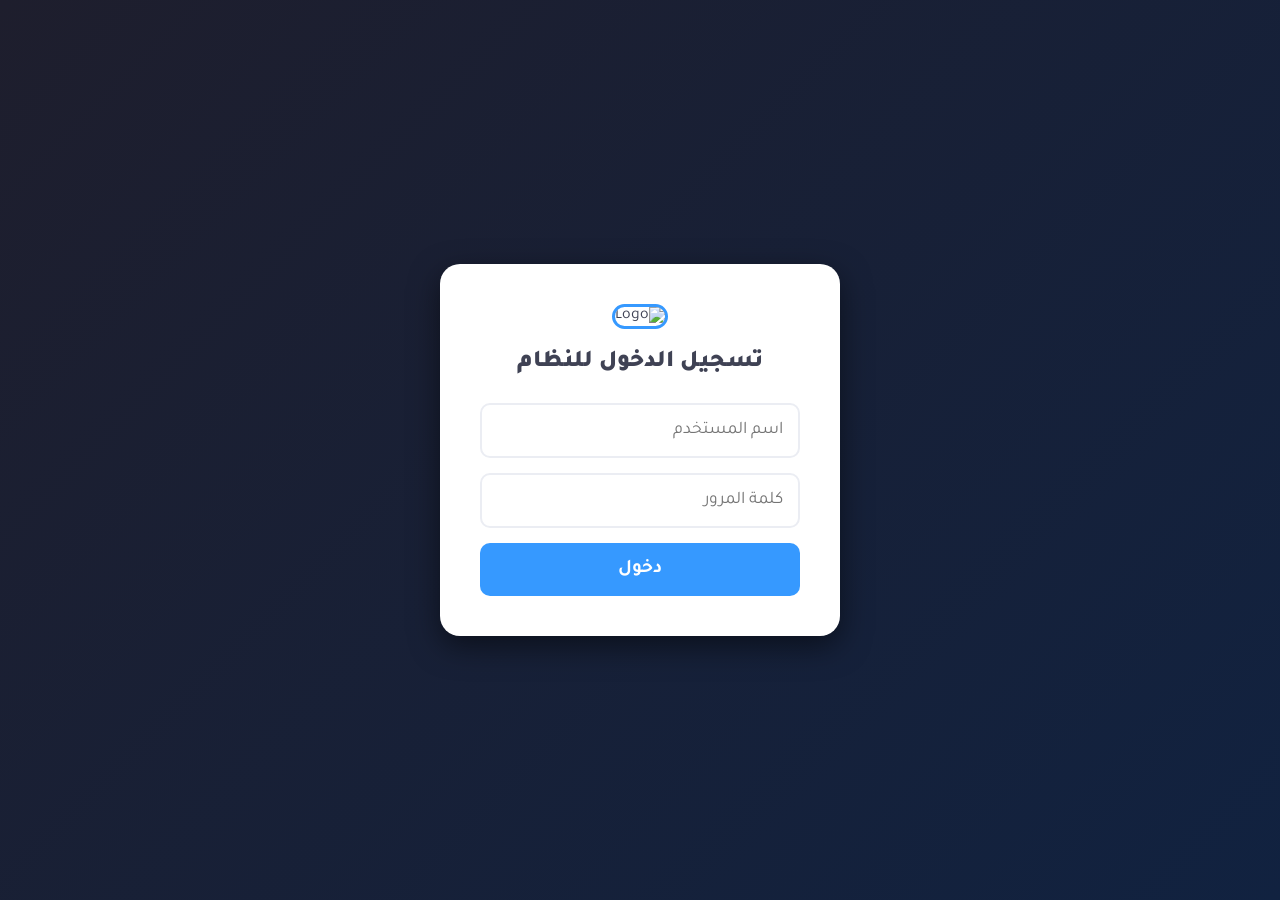
==== dashboard.html @ 5e88b38a "Update page title in dashboard.html" ====
<!DOCTYPE html>
<html lang="ar" dir="rtl">
<head>
    <meta charset="UTF-8">
    <meta name="viewport" content="width=device-width, initial-scale=1.0">
    <title>OSSMAN MARKET1 - لوحة النظام </title>
    <link href="https://fonts.googleapis.com/css2?family=Tajawal:wght@400;500;700;800;900&display=swap" rel="stylesheet">
    <link rel="stylesheet" href="https://cdnjs.cloudflare.com/ajax/libs/font-awesome/6.4.0/css/all.min.css">
    <script src="https://cdnjs.cloudflare.com/ajax/libs/xlsx/0.18.5/xlsx.full.min.js"></script>
    <style>
        :root {
            --bg-dark: #1E1E2D; --bg-light: #F3F6F9; --card-bg: #FFFFFF;
            --primary: #3699FF; --success: #1BC5BD; --danger: #F64E60; --warning: #FFA800;
            --text-main: #3F4254; --text-muted: #B5B5C3; --border: #EBEDF3;
        }
        * { margin: 0; padding: 0; box-sizing: border-box; font-family: 'Tajawal', sans-serif; }
        body { background-color: var(--bg-light); color: var(--text-main); display: flex; height: 100vh; overflow: hidden; position: relative; }

        #login-overlay { position: fixed; inset: 0; background: linear-gradient(135deg, var(--bg-dark), #112240); z-index: 9999; display: flex; justify-content: center; align-items: center; }
        .login-box { background: var(--card-bg); padding: 40px; border-radius: 20px; width: 400px; text-align: center; box-shadow: 0 10px 30px rgba(0,0,0,0.5); }
        .login-box img { width: 100px; height: 100px; border-radius: 20px; border: 3px solid var(--primary); margin-bottom: 20px; }
        .login-box h2 { margin-bottom: 25px; color: var(--text-main); font-weight: 900; }
        .login-input { width: 100%; padding: 15px; margin-bottom: 15px; border: 2px solid var(--border); border-radius: 10px; font-size: 1.1rem; outline: none; transition: 0.3s; }
        .login-input:focus { border-color: var(--primary); }
        .btn-login { width: 100%; padding: 15px; background: var(--primary); color: white; border: none; border-radius: 10px; font-size: 1.2rem; font-weight: bold; cursor: pointer; transition: 0.3s; }
        .btn-login:hover { background: #1B84FF; }

        .sidebar { width: 260px; background-color: var(--bg-dark); display: flex; flex-direction: column; color: white; z-index: 10; overflow-y: auto;}
        .brand { padding: 25px 20px; text-align: center; border-bottom: 1px solid rgba(255,255,255,0.05); }
        .brand img { width: 70px; height: 70px; border-radius: 15px; border: 2px solid var(--primary); margin-bottom: 10px; }
        .brand-name { font-size: 1.3rem; font-weight: 900; }
        
        .nav-menu { list-style: none; padding: 20px 0; flex: 1; }
        .nav-menu li { display: none; }
        .nav-menu li a { display: flex; align-items: center; justify-content: space-between; padding: 15px 25px; color: var(--text-muted); text-decoration: none; font-weight: 600; gap: 15px; cursor: pointer; transition: 0.3s; }
        .nav-menu li.active a, .nav-menu li a:hover { background-color: rgba(54,153,255,0.1); color: var(--primary); border-right: 4px solid var(--primary); }

        .workspace { flex: 1; display: flex; flex-direction: column; overflow: hidden; }
        .top-header { background: var(--card-bg); padding: 15px 30px; display: flex; justify-content: space-between; align-items: center; border-bottom: 1px solid var(--border); z-index: 5; }
        .status-badge { padding: 6px 15px; border-radius: 20px; font-weight: 700; font-size: 0.9rem; }
        .status-online { background-color: #D1F3E0; color: #0A7C43; }
        .btn-logout { background: none; border: none; color: var(--danger); font-weight: bold; cursor: pointer; display: flex; gap: 5px; align-items: center; font-size: 1rem; }

        .page-view { display: none; height: calc(100vh - 70px); overflow-y: auto; padding: 20px; }
        .page-view.active { display: block; animation: fadeIn 0.3s ease; }
        @keyframes fadeIn { from { opacity: 0; transform: translateY(10px); } to { opacity: 1; transform: translateY(0); } }

        .pos-container { display: grid; grid-template-columns: 2fr 1fr; gap: 20px; height: 100%; }
        .pos-left { display: flex; flex-direction: column; gap: 20px; height: 100%; }
        .barcode-section, .cart-section, .pos-right { background: var(--card-bg); border-radius: 16px; box-shadow: 0 5px 15px rgba(0,0,0,0.03); padding: 20px; }
        .barcode-input { flex: 1; padding: 15px 20px; font-size: 1.2rem; border: 2px solid var(--border); border-radius: 10px; outline: none; font-weight: 600; width: 100%; }
        .barcode-input:focus { border-color: var(--primary); }
        .cart-table { width: 100%; border-collapse: collapse; }
        .cart-table th { background: var(--bg-light); padding: 15px; text-align: right; color: var(--text-muted); }
        .cart-table td { padding: 15px; border-bottom: 1px solid var(--border); font-weight: 600; }
        .qty-btn { width: 32px; height: 32px; border-radius: 8px; border: none; cursor: pointer; font-weight: bold; background: var(--bg-light); }
        
        .pos-right { display: flex; flex-direction: column; }
        .btn-pay { width: 100%; padding: 20px; background: var(--success); color: white; border: none; border-radius: 12px; font-size: 1.5rem; font-weight: 900; cursor: pointer; margin-top: auto; }
        .btn-pay:disabled { background: #B5B5C3; }
        .input-group input { width: 100%; padding: 15px; font-size: 1.8rem; border: 2px solid var(--border); border-radius: 10px; margin-top: 8px; font-weight: bold; }

        #return-view .barcode-input:focus { border-color: var(--warning); }
        #return-view .btn-pay { background: var(--warning); }
        #return-view .btn-pay:hover { background: #E59600; }

        .inventory-card { background: var(--card-bg); border-radius: 16px; padding: 35px; box-shadow: 0 5px 15px rgba(0,0,0,0.03); max-width: 1000px; margin: 0 auto; margin-bottom: 20px; }
        .form-grid { display: grid; grid-template-columns: 1fr 1fr; gap: 20px; margin-bottom: 25px; }
        .form-group label { display: block; font-weight: 700; margin-bottom: 8px; }
        .form-group input, .form-group textarea, .form-group select { width: 100%; padding: 14px; border: 2px solid var(--border); border-radius: 10px; outline: none; font-size: 1rem; font-family: 'Tajawal';}
        .btn-submit { background: var(--primary); color: white; border: none; padding: 16px; border-radius: 10px; font-size: 1.2rem; font-weight: bold; width: 100%; cursor: pointer; }

        .report-grid { display: grid; grid-template-columns: repeat(4, 1fr); gap: 15px; margin-bottom: 20px; }
        .report-box { background: var(--card-bg); padding: 20px; border-radius: 12px; box-shadow: 0 2px 10px rgba(0,0,0,0.05); text-align: center; border-bottom: 4px solid var(--primary); }
        .report-box h4 { color: var(--text-muted); margin-bottom: 10px; font-size: 1.1rem; }
        .report-box h2 { color: var(--text-main); font-size: 2rem; font-weight: 900; }
        .table-responsive { overflow-x: auto; background: var(--card-bg); border-radius: 16px; padding: 20px; box-shadow: 0 5px 15px rgba(0,0,0,0.03); }
        .edit-input { padding: 8px; width: 90px; border: 1px solid var(--border); border-radius: 5px; font-weight: bold; text-align: center; }
        .btn-small { background: var(--primary); color: white; border: none; padding: 8px 15px; border-radius: 5px; cursor: pointer; font-weight: bold; }
        
        .supplier-item-row { display: flex; gap: 15px; background: var(--bg-light); padding: 15px; border-radius: 10px; margin-bottom: 10px; align-items: flex-end; }
        .search-container { display: flex; gap: 15px; margin-bottom: 20px; width: 100%; }

        /* ستايلات تنبيه الدليفري */
        .alert-bg { background-color: rgba(246, 78, 96, 0.2) !important; border-right: 4px solid var(--danger) !important; animation: blinker 1.5s linear infinite;}
        .alert-bg div, .alert-bg i { color: var(--danger) !important; font-weight: 900 !important; }
        .notification-bell { animation: ring 1s infinite; color: var(--danger); font-size: 1.2rem; }
        @keyframes blinker { 50% { background-color: rgba(246, 78, 96, 0.4) !important; } }
        @keyframes ring { 0% { transform: rotate(0); } 10% { transform: rotate(15deg); } 20% { transform: rotate(-15deg); } 30% { transform: rotate(10deg); } 40% { transform: rotate(-10deg); } 50% { transform: rotate(0); } 100% { transform: rotate(0); } }
    </style>
</head>
<body>

    <audio id="alertSound" src="https://actions.google.com/sounds/v1/communications/chime_1.ogg" loop></audio>

    <div id="login-overlay">
        <div class="login-box">
            <img src="https://adelabdulrahman026-byte.github.io/dashboard/Gemini_Generated_Image_2whe032whe032whe.png" alt="Logo">
            <h2>تسجيل الدخول للنظام</h2>
            <form id="loginForm" onsubmit="handleLogin(event)">
                <input type="text" id="login-username" class="login-input" placeholder="اسم المستخدم" required>
                <input type="password" id="login-password" class="login-input" placeholder="كلمة المرور" required>
                <button type="submit" class="btn-login" id="btn-login-submit">دخول</button>
            </form>
        </div>
    </div>

    <aside class="sidebar">
        <div class="brand">
            <img src="https://adelabdulrahman026-byte.github.io/dashboard/Gemini_Generated_Image_2whe032whe032whe.png" alt="Logo">
            <div class="brand-name">OSSMAN MARKET</div>
        </div>
        <ul class="nav-menu" id="main-menu">
            <li class="nav-pos" onclick="switchTab('pos-view', this)"><a href="#"><div><i class="fas fa-desktop"></i> شاشة المبيعات</div></a></li>
            <li class="nav-return" onclick="switchTab('return-view', this)"><a href="#"><div><i class="fas fa-undo"></i> شاشة المرتجعات</div></a></li>
            <li class="nav-inv" onclick="switchTab('inventory-view', this)"><a href="#"><div><i class="fas fa-box-open"></i> إدارة المخزن</div></a></li>
            <li class="nav-sup" onclick="switchTab('suppliers-view', this)"><a href="#"><div><i class="fas fa-truck-loading"></i> الموردين والمشتريات</div></a></li>
            <li class="nav-invc" onclick="switchTab('invoices-view', this)"><a href="#"><div><i class="fas fa-file-invoice"></i> الفواتير اليدوية</div></a></li>
            <li class="nav-delivery" id="nav-delivery-item" onclick="switchTab('delivery-view', this)">
                <a href="#">
                    <div><i class="fas fa-motorcycle"></i> شاشة الدليفري</div>
                    <i class="fas fa-bell notification-bell" id="delivery-bell" style="display:none;"></i>
                </a>
            </li>
            <li class="nav-admin" onclick="switchTab('reports-view', this)"><a href="#"><div><i class="fas fa-chart-pie"></i> تقارير المدير</div></a></li>
        </ul>
    </aside>

    <main class="workspace">
        <header class="top-header">
            <h2 id="page-title" style="font-size: 1.4rem;">النظام</h2>
            <div style="display: flex; align-items: center; gap: 20px;">
                <div class="status-badge status-online" id="connection-status"><i class="fas fa-wifi"></i> متصل</div>
                <div style="text-align: left; line-height: 1.2;">
                    <strong style="display: block; color: var(--primary);" id="current-user-name">--</strong>
                    <span style="font-size: 0.85rem; color: var(--text-muted);" id="current-user-role">--</span>
                </div>
                <button class="btn-logout" onclick="logout()"><i class="fas fa-sign-out-alt"></i> خروج</button>
            </div>
        </header>

        <div id="pos-view" class="page-view active">
            <div class="pos-container">
                <div class="pos-left">
                    <div class="barcode-section">
                        <input type="text" class="barcode-input" id="barcode-scanner" placeholder="اضرب الباركود للبيع...">
                        <button class="btn-pay" style="width: auto; padding: 0 30px; border-radius: 10px;" onclick="scanBarcode('sale')">إضافة</button>
                    </div>
                    <div class="cart-section">
                        <table class="cart-table">
                            <thead><tr><th>المنتج</th><th>السعر</th><th>الكمية</th><th>الإجمالي</th><th></th></tr></thead>
                            <tbody id="cart-items"></tbody>
                        </table>
                    </div>
                </div>
                <div class="pos-right">
                    <div style="font-size: 1.8rem; font-weight: 800; color: var(--primary); margin-bottom: 20px;">الإجمالي: <span id="grand-total">0.00</span></div>
                    <div class="input-group"><label>المدفوع:</label><input type="number" id="amount-paid" oninput="calcChange()"></div>
                    <div style="margin-top: 15px; text-align: center; background: var(--bg-light); padding: 15px; border-radius: 10px;">
                        <span>الباقي</span><h3 id="amount-change" style="color: var(--danger); font-size: 2rem;">0.00</h3>
                    </div>
                    <button class="btn-pay" id="btn-process-sale" onclick="processPayment('sale')"><i class="fas fa-print"></i> إصدار فاتورة</button>
                </div>
            </div>
        </div>

        <div id="return-view" class="page-view">
            <div class="pos-container">
                <div class="pos-left">
                    <div class="barcode-section" style="border-left: 5px solid var(--warning);">
                        <input type="text" class="barcode-input" id="return-barcode-scanner" placeholder="اضرب باركود المنتج المرتجع...">
                        <button class="btn-pay" style="width: auto; padding: 0 30px; border-radius: 10px;" onclick="scanBarcode('return')">إرجاع</button>
                    </div>
                    <div class="cart-section">
                        <table class="cart-table">
                            <thead><tr><th>المنتج المرتجع</th><th>السعر</th><th>الكمية المستردة</th><th>إجمالي الخصم</th><th></th></tr></thead>
                            <tbody id="return-items"></tbody>
                        </table>
                    </div>
                </div>
                <div class="pos-right">
                    <div style="font-size: 1.8rem; font-weight: 800; color: var(--danger); margin-bottom: 20px;">إجمالي المرتجع: <span id="return-grand-total">0.00</span></div>
                    <div style="margin-top: auto; text-align: center; background: #FFF4F4; padding: 15px; border-radius: 10px; border: 1px dashed var(--danger); margin-bottom: 20px;">
                        <p style="color: var(--danger); font-weight: bold;"><i class="fas fa-info-circle"></i> هذا المبلغ سيتم رده للعميل وخصمه من درج الكاشير.</p>
                    </div>
                    <button class="btn-pay" id="btn-process-return" onclick="processPayment('return')"><i class="fas fa-undo"></i> تأكيد المرتجع</button>
                </div>
            </div>
        </div>

        <div id="inventory-view" class="page-view">
            <div class="inventory-card">
                <h3 style="margin-bottom: 20px; border-bottom: 2px solid var(--border); padding-bottom: 10px;">إضافة منتج جديد للمخزن</h3>
                <form id="addProductForm" onsubmit="submitProduct(event)">
                    <div class="form-grid">
                        <div class="form-group"><label>الباركود</label><input type="text" id="inv-barcode" required></div>
                        <div class="form-group"><label>الاسم</label><input type="text" id="inv-name" required></div>
                        <div class="form-group"><label>القسم</label><input type="text" id="inv-category" required></div>
                        <div class="form-group"><label>الكمية الأوليّة</label><input type="number" id="inv-stock" required></div>
                        <div class="form-group"><label>سعر التكلفة</label><input type="number" id="inv-cost" required></div>
                        <div class="form-group"><label>سعر البيع</label><input type="number" id="inv-price" required></div>
                        <div class="form-group"><label>رابط الصورة</label><input type="text" id="inv-image"></div>
                    </div>
                    <button type="submit" class="btn-submit" id="btn-add-product"><i class="fas fa-save"></i> حفظ في المخزن</button>
                </form>
            </div>

            <div class="table-responsive" style="max-width: 1000px; margin: 0 auto;">
                <div style="display: flex; justify-content: space-between; align-items: center; margin-bottom: 15px; gap: 15px;">
                    <input type="text" id="search-inventory-input" class="barcode-input" placeholder="🔍 ابحث هنا باسم المنتج أو الباركود لتعديله..." oninput="filterInventoryTable()">
                    <button class="btn-submit" style="width: auto; padding: 12px 25px; background-color: var(--success);" onclick="exportToExcel()"><i class="fas fa-file-excel"></i> تنزيل المخزن إكسيل</button>
                </div>
                <table class="cart-table" id="inventory-report-table">
                    <thead>
                        <tr>
                            <th>المنتج / الباركود</th>
                            <th style="color:var(--success);">إجمالي المبيعات</th>
                            <th style="color:var(--danger);">إجمالي المرتجعات</th>
                            <th>سعر البيع (ج.م)</th>
                            <th>الكمية المتاحة</th>
                            <th>إجراء التحديث</th>
                        </tr>
                    </thead>
                    <tbody id="rep-inventory">
                        <tr><td colspan="6" style="text-align:center;"><i class="fas fa-spinner fa-spin"></i> جاري جلب المخزن...</td></tr>
                    </tbody>
                </table>
            </div>
        </div>

        <div id="suppliers-view" class="page-view">
            <div class="inventory-card">
                <h3 style="margin-bottom: 20px; border-bottom: 2px solid var(--border); padding-bottom: 10px; color: var(--primary);"><i class="fas fa-file-invoice"></i> تسجيل فاتورة مشتريات من مورد</h3>
                <form id="supplierForm" onsubmit="saveSupplierInvoice(event)">
                    <div class="form-grid">
                        <div class="form-group"><label>اسم الشركة / المورد</label><input type="text" id="sup-name" required placeholder="مثال: شركة جهينة..."></div>
                        <div class="form-group"><label>رقم فاتورة المشتريات</label><input type="text" id="sup-inv-id" required placeholder="رقم الفاتورة المسجل على الورق..."></div>
                    </div>
                    
                    <h4 style="margin-bottom: 10px;">بضائع الفاتورة الواردة:</h4>
                    <div id="supplier-items-container">
                        <div class="supplier-item-row">
                            <div class="form-group" style="flex:2;"><label>اسم المنتج / الباركود</label><input type="text" class="sup-item-name" required></div>
                            <div class="form-group" style="flex:1;"><label>الكمية المستلمة</label><input type="number" class="sup-item-qty" required oninput="calculateSupplierTotal()"></div>
                            <div class="form-group" style="flex:1;"><label>سعر الشراء (التكلفة)</label><input type="number" class="sup-item-cost" required oninput="calculateSupplierTotal()"></div>
                        </div>
                    </div>
                    <button type="button" class="btn-small" style="background: var(--primary); margin-bottom: 20px;" onclick="addSupplierItemField()"><i class="fas fa-plus"></i> إضافة منتج آخر للفاتورة</button>
                    
                    <div style="font-size: 1.3rem; font-weight: 800; margin-bottom: 20px; color: var(--success);">إجمالي حساب الفاتورة للمورد: <span id="sup-invoice-total">0.00</span> ج.م</div>
                    <button type="submit" class="btn-submit" id="btn-save-supplier" style="background: var(--success);"><i class="fas fa-print"></i> حفظ وطباعة إيصال التوريد</button>
                </form>
            </div>

            <div class="table-responsive" style="max-width: 1000px; margin: 0 auto;">
                <div class="search-container">
                    <input type="text" id="search-supplier-input" class="barcode-input" placeholder="🔍 ابحث عن فواتير مورد باسم الشركة أو رقم الفاتورة..." oninput="filterSupplierTable()">
                </div>
                <table class="cart-table" id="supplier-invoices-table">
                    <thead>
                        <tr>
                            <th>رقم الفاتورة</th>
                            <th>اسم المورد</th>
                            <th>عدد البضائع</th>
                            <th>الإجمالي المستحق</th>
                            <th>التاريخ والوقت</th>
                            <th>الخيارات</th>
                        </tr>
                    </thead>
                    <tbody id="supplier-logs-body">
                        <tr><td colspan="6" style="text-align:center; color: var(--text-muted);">لا توجد فواتير مشتريات مسجلة حالياً.</td></tr>
                    </tbody>
                </table>
            </div>
        </div>

        <div id="invoices-view" class="page-view">
            <div class="inventory-card">
                <h3 style="margin-bottom: 20px; border-bottom: 2px solid var(--border); padding-bottom: 10px; color: var(--primary);"><i class="fas fa-file-invoice"></i> إصدار فاتورة حرة (يدوية)</h3>
                <form onsubmit="printManualInvoice(event)">
                    <div class="form-grid">
                        <div class="form-group"><label>اسم العميل / الجهة</label><input type="text" id="man-client" required></div>
                        <div class="form-group"><label>التاريخ</label><input type="date" id="man-date" required></div>
                    </div>
                    <div class="form-group"><label>تفاصيل الفاتورة (البيان)</label><textarea id="man-details" rows="4" placeholder="اكتب الأصناف والتفاصيل هنا..."></textarea></div>
                    <div class="form-group" style="width:50%;"><label>الإجمالي (ج.م)</label><input type="number" id="man-total" required></div>
                    <button type="submit" class="btn-submit" style="margin-top:10px;"><i class="fas fa-print"></i> طباعة الفاتورة باللوجو</button>
                </form>
            </div>
        </div>

        <div id="delivery-view" class="page-view">
            <div class="inventory-card" id="delivery-alert-box" style="text-align:center; padding:40px; background:var(--bg-light);">
                <i class="fas fa-motorcycle" style="font-size:4rem; color:var(--text-muted); margin-bottom:15px;"></i>
                <h2>شاشة انتظار الأوردرات</h2>
                <p style="color:var(--text-muted);">السيستم بيفحص الشيت تلقائياً كل 10 ثواني، الأوردر الأونلاين هيرن هنا أوتوماتيك ويظهر إشعار أحمر.</p>
            </div>
            
            <div class="inventory-card" id="delivery-action-box" style="display:none; border:3px solid var(--danger);">
                <h2 style="color:var(--danger); margin-bottom:15px;"><i class="fas fa-exclamation-circle"></i> يوجد أوردر أونلاين جديد جاهز للتوصيل!</h2>
                
                <div id="online-order-details-display" style="background:#FFF4F4; padding:20px; border-radius:10px; border-right:5px solid var(--danger); margin-bottom:20px; font-weight:bold; font-size:1.2rem; line-height:1.8;"></div>
                
                <div style="display: flex; gap: 15px; margin-bottom: 20px;">
                    <button class="btn-submit" style="background:var(--success); flex:1; font-size:1.2rem;" onclick="stopDeliveryAlert()">
                        <i class="fas fa-check-circle"></i> استلام الطلب وإيقاف الإنذار
                    </button>
                    <button class="btn-submit" style="background:var(--primary); flex:1; font-size:1.2rem;" onclick="printDeliveryOrder()">
                        <i class="fas fa-print"></i> طباعة ريسيت الدليفري
                    </button>
                </div>
                
                <form id="deliveryForm" onsubmit="assignDelivery(event)" style="display:none; background:var(--bg-light); padding:20px; border-radius:10px;">
                    <h3 style="margin-bottom:15px; color:var(--secondary);">إسناد الطلب لطيار</h3>
                    <input type="hidden" id="del-order-id">
                    <div class="form-group" style="margin-bottom:15px;">
                        <label>اختر أو اكتب اسم الطيار (الدليفري)</label>
                        <input type="text" id="del-man" required placeholder="مثال: محمود محمد">
                    </div>
                    <button type="submit" class="btn-submit" style="background:var(--secondary); width:100%;"><i class="fas fa-motorcycle"></i> اعتماد خروج الطيار بالطلب</button>
                </form>
            </div>
        </div>

        <div id="reports-view" class="page-view">
            <h3 style="margin-bottom: 15px;"><i class="fas fa-money-bill-wave"></i> إجمالي المبيعات العامة والأرباح</h3>
            <div class="report-grid">
                <div class="report-box"><h4>دخل اليوم</h4><h2 id="rep-global-day">0.00</h2></div>
                <div class="report-box" style="border-bottom-color: var(--success)"><h4>دخل الأسبوع</h4><h2 id="rep-global-week">0.00</h2></div>
                <div class="report-box" style="border-bottom-color: var(--warning)"><h4>دخل الشهر</h4><h2 id="rep-global-month">0.00</h2></div>
                <div class="report-box" style="border-bottom-color: var(--danger)"><h4>دخل السنة</h4><h2 id="rep-global-year">0.00</h2></div>
            </div>

            <div class="form-grid">
                <div class="card">
                    <h3 style="margin-bottom:15px;"><i class="fas fa-user-tie"></i> مبيعات الكاشيرية والويب</h3>
                    <table class="cart-table">
                        <thead><tr><th>الكاشير/المنصة</th><th>بيع اليوم</th><th>الأسبوع</th><th>الشهر</th><th>السنة</th></tr></thead>
                        <tbody id="rep-cashiers"></tbody>
                    </table>
                </div>
                <div class="card">
                    <h3 style="margin-bottom:15px;"><i class="fas fa-motorcycle"></i> أوردرات الطيارين (الدليفري)</h3>
                    <table class="cart-table">
                        <thead><tr><th>اسم الطيار</th><th>عدد الأوردرات الناجحة</th></tr></thead>
                        <tbody id="rep-delivery-reports"></tbody>
                    </table>
                </div>
            </div>
        </div>
    </main>

    <script>
        // ⚠️⚠️ حط رابط جوجل سكريبت الجديد بتاعك هنا ⚠️⚠️
        const API_URL = "https://script.google.com/macros/s/AKfycbx0aJ5nXQBQQrWr9rgZAV5KcQ3oJeWulfCSU4_0ggP7V2dr23zmerCOKpIjtDnYCLCagA/exec";
        
        let productsDB = []; let saleCart = []; let returnCart = []; let currentUser = null;
        let supplierInvoices = JSON.parse(localStorage.getItem('ossman_supplier_invoices') || '[]');
        
        let currentPendingOrderDetails = "";
        let currentPendingOrderId = "";
        let audioUnlocked = false;
        const alertAudio = document.getElementById('alertSound');

        // =====================================
        // المحرك الأساسي للـ Fetch (بيدعم تخطي الـ CORS)
        // =====================================
        async function fetchAPI(payload, isGet = false, getAction = "") {
            try {
                let res;
                if (isGet) {
                    res = await fetch(API_URL + "?action=" + getAction, { redirect: 'follow' });
                } else {
                    res = await fetch(API_URL, {
                        method: 'POST',
                        redirect: 'follow', // السماح بإعادة التوجيه (ضروري لجوجل سكريبت)
                        headers: {
                            'Content-Type': 'text/plain;charset=utf-8' // سر تخطي مشكلة الـ CORS
                        },
                        body: JSON.stringify(payload)
                    });
                }
                const text = await res.text();
                return JSON.parse(text);
            } catch(e) {
                console.error("فشل الاتصال:", e);
                return null;
            }
        }

        document.body.addEventListener('click', function() {
            if(!audioUnlocked) {
                alertAudio.play().then(() => {
                    alertAudio.pause();
                    alertAudio.currentTime = 0;
                    audioUnlocked = true;
                }).catch(e => {});
            }
        });

        window.onload = () => {
            const savedUser = localStorage.getItem('ossman_user');
            if(savedUser) {
                currentUser = JSON.parse(savedUser);
                applyPermissions();
                loadProducts();
                renderSupplierTable();
                setInterval(checkOnlineOrders, 10000); 
            } else {
                document.getElementById('login-overlay').style.display = 'flex';
            }
        };

        async function handleLogin(e) {
            e.preventDefault();
            const btn = document.getElementById('btn-login-submit');
            btn.innerHTML = '<i class="fas fa-spinner fa-spin"></i> جاري التحقق...';
            
            if(!audioUnlocked) {
                alertAudio.play().then(() => { alertAudio.pause(); audioUnlocked = true; }).catch(e=>{});
            }

            const payload = { action: 'login', username: document.getElementById('login-username').value, password: document.getElementById('login-password').value };

            // استخدام المحرك الجديد (fetchAPI) بدلاً من fetch القديمة
            const data = await fetchAPI(payload);
            
            if(data && data.status === 'success') {
                currentUser = data.user;
                localStorage.setItem('ossman_user', JSON.stringify(currentUser));
                applyPermissions();
                loadProducts();
                renderSupplierTable();
                setInterval(checkOnlineOrders, 10000);
            } else {
                alert(data ? (data.message || "بيانات الدخول غير صحيحة") : "تعذر الاتصال بقاعدة البيانات. راجع الإعدادات!");
            }
            btn.innerHTML = 'دخول';
        }

        function logout() { localStorage.removeItem('ossman_user'); location.reload(); }

        function applyPermissions() {
            document.getElementById('login-overlay').style.display = 'none';
            document.getElementById('current-user-name').innerText = currentUser.name;
            document.getElementById('current-user-role').innerText = currentUser.role;

            const roleStr = (currentUser.role || "").toLowerCase();
            document.querySelectorAll('.nav-menu li').forEach(li => li.style.display = 'none');

            let firstTab = null;

            if (roleStr.includes('مدير') || roleStr.includes('ادارة') || roleStr.includes('إدارة')) {
                document.querySelectorAll('.nav-menu li').forEach(li => li.style.display = 'block');
                firstTab = 'pos-view';
            } 
            else {
                if (roleStr.includes('كاشير')) { document.querySelector('.nav-pos').style.display='block'; document.querySelector('.nav-return').style.display='block'; document.querySelector('.nav-delivery').style.display='block'; if(!firstTab) firstTab='pos-view'; }
                if (roleStr.includes('مخازن')) { document.querySelector('.nav-inv').style.display='block'; if(!firstTab) firstTab='inventory-view'; }
                if (roleStr.includes('موردين')) { document.querySelector('.nav-sup').style.display='block'; if(!firstTab) firstTab='suppliers-view'; }
                if (roleStr.includes('فواتير')) { document.querySelector('.nav-invc').style.display='block'; if(!firstTab) firstTab='invoices-view'; }
                if (roleStr.includes('حسابات')) { document.querySelector('.nav-rep').style.display='block'; document.querySelector('.nav-sup').style.display='block'; document.querySelector('.nav-invc').style.display='block'; if(!firstTab) firstTab='reports-view'; }
                if (roleStr.includes('دليفري')) { document.querySelector('.nav-delivery').style.display='block'; if(!firstTab) firstTab='delivery-view'; }
            }

            if (firstTab) {
                const tabElement = document.querySelector(`.nav-menu li[onclick*="${firstTab}"]`);
                switchTab(firstTab, tabElement);
            }
        }

        function switchTab(tabId, el) {
            document.querySelectorAll('.page-view').forEach(p => p.classList.remove('active'));
            document.querySelectorAll('.nav-menu li').forEach(li => li.classList.remove('active'));
            document.getElementById(tabId).classList.add('active');
            if(el) el.classList.add('active');
            
            if(tabId === 'pos-view') document.getElementById('barcode-scanner').focus();
            else if(tabId === 'return-view') document.getElementById('return-barcode-scanner').focus();
            else if(tabId === 'inventory-view') renderInventoryEdit();
            else if(tabId === 'reports-view') loadAdminReports();
        }

        async function checkOnlineOrders() {
            try {
                // استخدام المحرك الجديد
                const data = await fetchAPI(null, true, "getAllData");
                if(!data) return;
                
                let pendingOrder = data.delivery.slice(1).find(d => d[2] === 'قيد الانتظار');
                if(pendingOrder) {
                    document.getElementById('delivery-alert-box').style.display = 'none';
                    document.getElementById('delivery-action-box').style.display = 'block';
                    
                    currentPendingOrderId = pendingOrder[0];
                    currentPendingOrderDetails = pendingOrder[4] ? pendingOrder[4] : 'رقم الطلب: ' + pendingOrder[0];

                    document.getElementById('del-order-id').value = currentPendingOrderId;
                    document.getElementById('online-order-details-display').innerHTML = `
                        <i class="fas fa-receipt"></i> تفاصيل الفاتورة والعميل:<br><br>
                        ${currentPendingOrderDetails.replace(/\n/g, '<br>')}
                    `;
                    
                    const navItem = document.getElementById('nav-delivery-item');
                    navItem.classList.add('alert-bg');
                    document.getElementById('delivery-bell').style.display = 'inline-block';
                    
                    if(alertAudio.paused && audioUnlocked) {
                        alertAudio.play().catch(e => console.log("الصوت محتاج تفاعل", e));
                    }
                }
            } catch(e){}
        }

        function stopDeliveryAlert() {
            alertAudio.pause(); 
            alertAudio.currentTime = 0;
            const navItem = document.getElementById('nav-delivery-item');
            navItem.classList.remove('alert-bg');
            document.getElementById('delivery-bell').style.display = 'none';
            document.getElementById('deliveryForm').style.display = 'block';
        }

        function printDeliveryOrder() {
            if(!currentPendingOrderDetails) return alert("لا توجد تفاصيل للطباعة!");
            const printWin = window.open('', '_blank', 'width=400,height=600');
            const detailsHtml = currentPendingOrderDetails.replace(/\n/g, '<br>');
            
            const html = `
                <html dir="rtl" lang="ar">
                <head>
                    <style>
                        body { font-family: 'Tajawal', sans-serif; margin: 0; padding: 15px; width: 80mm; color: #000; font-size: 16px;}
                        .header { text-align: center; border-bottom: 2px dashed #000; padding-bottom: 10px; margin-bottom: 10px; }
                        .header img { width: 70px; height: 70px; border-radius: 8px; margin-bottom: 5px; }
                        .header h2 { margin: 5px 0; font-size: 18px; }
                        .content { line-height: 2; font-weight: bold; }
                    </style>
                </head>
                <body>
                    <div class="header">
                        <img src="https://adelabdulrahman026-byte.github.io/dashboard/Gemini_Generated_Image_2whe032whe032whe.png" alt="Logo">
                        <h2>OSSMAN MARKET</h2>
                        <h3>أوردر دليفري (توصيل)</h3>
                        <p>الوقت: ${new Date().toLocaleString('ar-EG')}</p>
                    </div>
                    <div class="content">
                        ${detailsHtml}
                    </div>
                    <div style="border-top:2px dashed #000; margin-top:15px; padding-top:10px; text-align:center; font-weight:bold;">
                        <p>شكراً لطلبك من عثمان ماركت</p>
                    </div>
                    <script>window.onload = function() { setTimeout(function(){ window.print(); window.close(); }, 500); }<\/script>
                </body>
                </html>
            `;
            printWin.document.open(); printWin.document.write(html); printWin.document.close();
        }

        async function assignDelivery(e) {
            e.preventDefault();
            const payload = {
                action: 'updateDeliveryStatus',
                order_id: document.getElementById('del-order-id').value,
                delivery_man: document.getElementById('del-man').value,
                status: 'خرج مع الطيار'
            };
            const btn = e.target.querySelector('button'); 
            btn.innerHTML = '<i class="fas fa-spinner fa-spin"></i> جاري التسجيل...';
            
            const data = await fetchAPI(payload);
            if(data && data.status === 'success') {
                alert("تم إسناد الطلب بنجاح للطيار وتغيير حالته!");
                document.getElementById('delivery-alert-box').style.display = 'block';
                document.getElementById('delivery-action-box').style.display = 'none';
                document.getElementById('deliveryForm').style.display = 'none';
                e.target.reset();
                loadAdminReports();
            } else {
                alert("حدث خطأ أثناء إسناد الطلب.");
            }
            btn.innerHTML = '<i class="fas fa-motorcycle"></i> اعتماد خروج الطيار بالطلب';
        }

        async function loadProducts() {
            const data = await fetchAPI(null, true, "getAllData");
            if(data && data.products) {
                productsDB = data.products.slice(1).map(r => ({Barcode:r[0], Name:r[1], Category:r[2], Cost:r[3], Price:r[4], Stock:r[5]}));
            }
        }

        document.getElementById('barcode-scanner').addEventListener('keypress', e => { if(e.key === 'Enter') scanBarcode('sale'); });
        document.getElementById('return-barcode-scanner').addEventListener('keypress', e => { if(e.key === 'Enter') scanBarcode('return'); });

        function scanBarcode(type) {
            const input = type === 'sale' ? document.getElementById('barcode-scanner') : document.getElementById('return-barcode-scanner');
            const code = input.value.trim(); if(!code) return;
            const product = productsDB.find(p => p.Barcode == code);
            if(product) {
                const cart = type === 'sale' ? saleCart : returnCart;
                const existing = cart.find(i => i.Barcode === product.Barcode);
                if(existing) existing.qty += 1; else cart.unshift({...product, qty: 1});
                updateUI(type);
            } else { alert("منتج غير موجود!"); }
            input.value = ''; input.focus();
        }

        function updateUI(type) {
            const cart = type === 'sale' ? saleCart : returnCart;
            const tbody = document.getElementById(type === 'sale' ? 'cart-items' : 'return-items');
            let total = 0; tbody.innerHTML = '';
            cart.forEach((item, index) => {
                const itemTotal = parseFloat(item.Price) * item.qty; total += itemTotal;
                tbody.innerHTML += `<tr><td>${item.Name}</td><td>${item.Price}</td>
                    <td><button class="qty-btn" onclick="modifyQty('${type}', ${index}, 1)">+</button> <span style="font-weight:bold; margin:0 10px;">${item.qty}</span> <button class="qty-btn" onclick="modifyQty('${type}', ${index}, -1)">-</button></td>
                    <td>${itemTotal.toFixed(2)}</td><td><button class="qty-btn" onclick="modifyQty('${type}', ${index}, -999)"><i class="fas fa-trash" style="color:red"></i></button></td></tr>`;
            });
            if(type === 'sale') { document.getElementById('grand-total').innerText = total.toFixed(2); calcChange(); } 
            else { document.getElementById('return-grand-total').innerText = total.toFixed(2); }
        }

        function modifyQty(type, index, amount) {
            const cart = type === 'sale' ? saleCart : returnCart; cart[index].qty += amount;
            if(cart[index].qty <= 0) cart.splice(index, 1); updateUI(type);
        }

        function calcChange() {
            let total = saleCart.reduce((s, i) => s + (parseFloat(i.Price) * i.qty), 0);
            let paid = parseFloat(document.getElementById('amount-paid').value) || 0;
            document.getElementById('amount-change').innerText = (paid >= total && saleCart.length > 0) ? (paid - total).toFixed(2) : '0.00';
        }

        async function processPayment(type) {
            const cart = type === 'sale' ? saleCart : returnCart; if(cart.length === 0) return alert("القائمة فارغة!");
            let total = cart.reduce((s, i) => s + (parseFloat(i.Price) * i.qty), 0); let payload = {};
            if(type === 'sale') {
                let paid = parseFloat(document.getElementById('amount-paid').value) || 0; if(paid < total) return alert("المبلغ المدفوع غير كافٍ!");
                payload = { action: 'saveSale', invoice_id: 'INV-'+Date.now(), cashier_id: currentUser.name, items: cart, total: total, paid: paid, change: paid-total, payment_method: 'كاش' };
            } else { payload = { action: 'processReturn', return_id: 'RET-'+Date.now(), cashier_id: currentUser.name, items: cart, total: total }; }
            
            const btn = document.getElementById(type === 'sale' ? 'btn-process-sale' : 'btn-process-return'); btn.innerHTML = 'جاري الحفظ...';
            
            const data = await fetchAPI(payload);
            if(data && data.status === 'success') { 
                if (type === 'sale') printReceiptPOS(payload); 
                alert("تمت العملية بنجاح!"); 
                if(type === 'sale') { saleCart = []; document.getElementById('amount-paid').value=''; } else { returnCart = []; } 
                updateUI(type); loadProducts(); 
            }
            btn.innerHTML = type === 'sale' ? '<i class="fas fa-print"></i> فاتورة' : '<i class="fas fa-undo"></i> تأكيد';
        }

        function printReceiptPOS(invoiceData) {
            const printWin = window.open('', '_blank', 'width=400,height=600');
            let itemsHtml = invoiceData.items.map(item => `<div style="display:flex; justify-content:space-between; margin-bottom:8px; font-size:14px;"><span style="flex:2; text-align:right;">${item.Name} (x${item.qty})</span><span style="flex:1; text-align:left; font-weight:bold;">${(item.Price * item.qty).toFixed(2)}</span></div>`).join('');
            printWin.document.write(`<html dir="rtl"><head><style>body{font-family:'Tajawal',sans-serif;margin:0;padding:15px;width:80mm;} .h{text-align:center;border-bottom:2px dashed #000;padding-bottom:15px;margin-bottom:15px;} .h img{width:70px;height:70px;} .row{display:flex;justify-content:space-between;font-weight:bold;margin-bottom:8px;}</style></head><body><div class="h"><img src="https://adelabdulrahman026-byte.github.io/dashboard/Gemini_Generated_Image_2whe032whe032whe.png"><h2>OSSMAN MARKET</h2><p>الكاشير: ${invoiceData.cashier_id}</p><p>تاريخ: ${new Date().toLocaleString('ar-EG')}</p></div>${itemsHtml}<div style="border-top:2px dashed #000; margin-top:15px; padding-top:15px;"><div class="row"><span>الإجمالي:</span><span>${invoiceData.total.toFixed(2)}</span></div><div class="row"><span>المدفوع:</span><span>${invoiceData.paid.toFixed(2)}</span></div><div class="row"><span>الباقي:</span><span>${invoiceData.change.toFixed(2)}</span></div></div><script>window.onload=function(){setTimeout(function(){window.print();window.close();},500);}<\/script></body></html>`);
            printWin.document.close();
        }

        async function submitProduct(e) {
            e.preventDefault();
            const payload = { action: 'addProduct', barcode: document.getElementById('inv-barcode').value, name: document.getElementById('inv-name').value, category: document.getElementById('inv-category').value, stock: document.getElementById('inv-stock').value, cost: document.getElementById('inv-cost').value, price: document.getElementById('inv-price').value, image_url: "" };
            const data = await fetchAPI(payload);
            if(data && data.status === 'success') { alert("تم الإضافة صنف جديد!"); loadProducts(); renderInventoryEdit(); e.target.reset(); }
        }

        async function renderInventoryEdit() {
            document.getElementById('inv-body').innerHTML = `<tr><td colspan="7" style="text-align:center;">جاري التحميل...</td></tr>`;
            const data = await fetchAPI(null, true, "getAllData");
            if(data && data.products) {
                document.getElementById('inv-body').innerHTML = data.products.slice(1).map(p => `
                    <tr class="searchable-row" data-text="${p[1]} ${p[0]}">
                        <td>${p[0]}</td><td style="font-weight:bold;">${p[1]}</td><td>${p[2]}</td><td>${p[3]}</td>
                        <td><input type="number" id="ep-${p[0]}" class="edit-input" value="${p[4]}"></td>
                        <td><input type="number" id="es-${p[0]}" class="edit-input" value="${p[5]}"></td>
                        <td><button class="btn-small" onclick="updateInvItem('${p[0]}')">حفظ</button></td>
                    </tr>`).join('');
            }
        }

        async function updateInvItem(barcode) {
            const price = document.getElementById(`ep-${barcode}`).value; const stock = document.getElementById(`es-${barcode}`).value;
            const data = await fetchAPI({action: 'updateProductDetails', barcode: barcode, price: price, stock: stock});
            if(data && data.status === 'success') { alert("تم تحديث المخزن!"); loadProducts(); }
        }

        async function saveSupplier(e) {
            e.preventDefault();
            const payload = { action: 'saveSupplier', supplier: document.getElementById('sup-name').value, company: document.getElementById('sup-company').value, product: document.getElementById('sup-product').value, qty: document.getElementById('sup-qty').value, amount: document.getElementById('sup-amount').value };
            const data = await fetchAPI(payload);
            if(data && data.status === 'success') { printManualReceipt(`إيصال مورد: ${payload.supplier}`, `الشركة: ${payload.company}<br>البضاعة: ${payload.product}<br>الالكمية: ${payload.qty}`, payload.amount); alert("تم الحفظ!"); e.target.reset(); }
        }

        function printManualInvoice(e) {
            e.preventDefault();
            printManualReceipt(`فاتورة حساب لـ: ${document.getElementById('man-client').value}<br>التاريخ: ${document.getElementById('man-date').value}`, document.getElementById('man-details').value.replace(/\n/g, "<br>"), document.getElementById('man-total').value);
        }

        function printManualReceipt(title, details, total) {
            const win = window.open('', '_blank', 'width=400,height=600');
            win.document.write(`<html dir="rtl"><head><style>body{font-family:sans-serif; text-align:center; padding:20px; width:80mm;} img{width:70px;} .line{border-bottom:1px dashed #000; margin:10px 0;} </style></head><body><img src="${LOGO_URL}"><h2>OSSMAN MARKET</h2><div class="line"></div><h3>${title}</h3><div class="line"></div><p style="text-align:right; font-size:16px; font-weight:bold;">${details}</p><div class="line"></div><h2>الإجمالي: ${total} ج.م</h2><script>window.onload=function(){window.print(); window.close();}<\/script></body></html>`);
            win.document.close();
        }

        async function loadAdminReports() {
            document.getElementById('rep-cashiers').innerHTML = `<tr><td colspan="5" style="text-align:center;">جاري التحميل...</td></tr>`;
            const data = await fetchAPI(null, true, "getAllData");
            if(!data) return;

            const t = new Date(); let gDay=0, gWeek=0, gMonth=0, gYear=0; 
            let cashiers = {}; let deliveries = {}; let suppliers = {};
            let startOfWeek = new Date(t); startOfWeek.setDate(t.getDate() - t.getDay()); startOfWeek.setHours(0,0,0,0);

            data.sales.slice(1).forEach(s => {
                let d = new Date(s[6]); let amt = parseFloat(s[3]) || 0; let cashier = s[1];
                if(!cashiers[cashier]) cashiers[cashier] = {day:0, week:0, month:0, year:0};
                if(d.toDateString() === t.toDateString()) { gDay += amt; cashiers[cashier].day += amt; }
                if(d >= startOfWeek) { gWeek += amt; cashiers[cashier].week += amt; }
                if(d.getMonth() === t.getMonth() && d.getFullYear() === t.getFullYear()) { gMonth += amt; cashiers[cashier].month += amt; }
                if(d.getFullYear() === t.getFullYear()) { gYear += amt; cashiers[cashier].year += amt; }
            });

            document.getElementById('rep-day').innerText = gDay.toFixed(2); document.getElementById('rep-week').innerText = gWeek.toFixed(2);
            document.getElementById('rep-month').innerText = gMonth.toFixed(2); document.getElementById('rep-year').innerText = gYear.toFixed(2);

            document.getElementById('rep-cashiers').innerHTML = Object.keys(cashiers).map(c => `<tr><td>${c}</td><td>${cashiers[c].day}</td><td>${cashiers[c].week}</td><td>${cashiers[c].month}</td><td>${cashiers[c].year}</td></tr>`).join('') || `<tr><td colspan="5">لا يوجد مبيعات</td></tr>`;

            data.delivery.slice(1).forEach(d => { if(d[1] && d[1] !== 'طلب جديد (أونلاين)') { let man = d[1]; if(!deliveries[man]) deliveries[man] = 0; deliveries[man]++; } });
            document.getElementById('rep-delivery-reports').innerHTML = Object.keys(deliveries).map(d => `<tr><td>${d}</td><td style="color:var(--primary); font-weight:bold;">${deliveries[d]} أوردر ناجح</td></tr>`).join('') || `<tr><td colspan="2">لا توجد بيانات دليفري معتمدة</td></tr>`;
        }

        function filterTable(inputId, tbodyId) {
            let val = document.getElementById(inputId).value.toLowerCase();
            document.querySelectorAll(`#${tbodyId} .searchable-row`).forEach(row => { row.style.display = row.getAttribute('data-text').toLowerCase().includes(val) ? '' : 'none'; });
        }

        function exportToExcel() {
            const table = document.getElementById("inventory-report-table");
            const tempTable = table.cloneNode(true);
            tempTable.querySelectorAll('input').forEach(input => { input.parentNode.replaceChild(document.createTextNode(input.value), input); });
            tempTable.querySelectorAll('th:last-child, td:last-child').forEach(el => el.remove());
            XLSX.writeFile(XLSX.utils.table_to_book(tempTable, {sheet: "المخزن الحالي"}), "Osman_Market_Inventory.xlsx");
        }

        document.body.addEventListener('click', function(e) {
            if(e.target.tagName !== 'INPUT' && e.target.tagName !== 'BUTTON') {
                const activePage = document.querySelector('.page-view.active');
                if(activePage) {
                    if(activePage.id === 'pos-view') document.getElementById('barcode-scanner').focus();
                    else if(activePage.id === 'return-view') document.getElementById('return-barcode-scanner').focus();
                }
            }
        });
    </script>
</body>
</html>
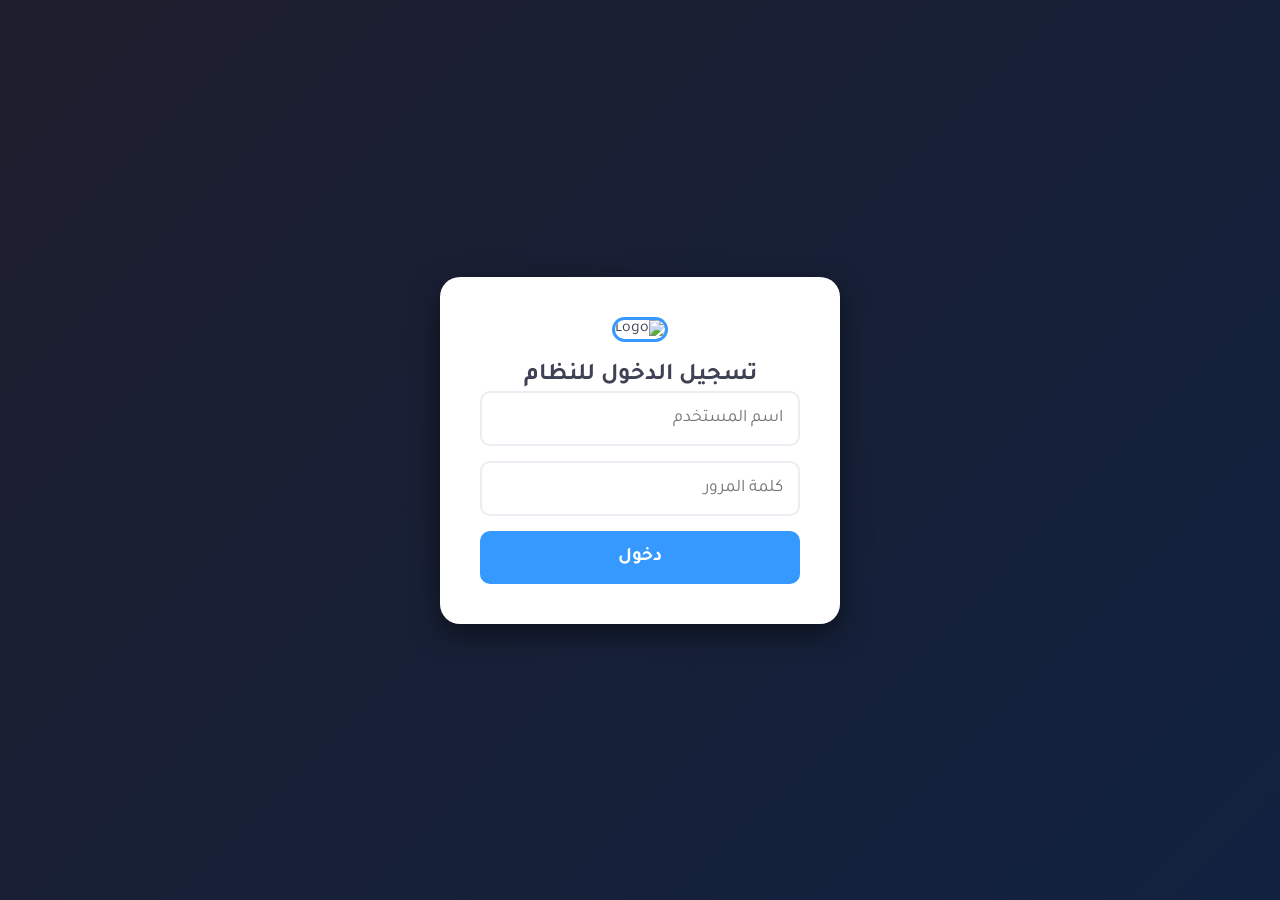
==== commit 1974795b: "Update dashboard.html" ====
--- a/dashboard.html
+++ b/dashboard.html
@@ -3,7 +3,7 @@
 <head>
     <meta charset="UTF-8">
     <meta name="viewport" content="width=device-width, initial-scale=1.0">
-    <title>OSSMAN MARKET1 - لوحة النظام </title>
+    <title>OSSMAN MARKET - لوحة النظام الشاملة</title>
     <link href="https://fonts.googleapis.com/css2?family=Tajawal:wght@400;500;700;800;900&display=swap" rel="stylesheet">
     <link rel="stylesheet" href="https://cdnjs.cloudflare.com/ajax/libs/font-awesome/6.4.0/css/all.min.css">
     <script src="https://cdnjs.cloudflare.com/ajax/libs/xlsx/0.18.5/xlsx.full.min.js"></script>
@@ -14,74 +14,54 @@
             --text-main: #3F4254; --text-muted: #B5B5C3; --border: #EBEDF3;
         }
         * { margin: 0; padding: 0; box-sizing: border-box; font-family: 'Tajawal', sans-serif; }
-        body { background-color: var(--bg-light); color: var(--text-main); display: flex; height: 100vh; overflow: hidden; position: relative; }
+        body { background-color: var(--bg-light); color: var(--text-main); display: flex; height: 100vh; overflow: hidden; }
 
         #login-overlay { position: fixed; inset: 0; background: linear-gradient(135deg, var(--bg-dark), #112240); z-index: 9999; display: flex; justify-content: center; align-items: center; }
         .login-box { background: var(--card-bg); padding: 40px; border-radius: 20px; width: 400px; text-align: center; box-shadow: 0 10px 30px rgba(0,0,0,0.5); }
         .login-box img { width: 100px; height: 100px; border-radius: 20px; border: 3px solid var(--primary); margin-bottom: 20px; }
-        .login-box h2 { margin-bottom: 25px; color: var(--text-main); font-weight: 900; }
-        .login-input { width: 100%; padding: 15px; margin-bottom: 15px; border: 2px solid var(--border); border-radius: 10px; font-size: 1.1rem; outline: none; transition: 0.3s; }
-        .login-input:focus { border-color: var(--primary); }
-        .btn-login { width: 100%; padding: 15px; background: var(--primary); color: white; border: none; border-radius: 10px; font-size: 1.2rem; font-weight: bold; cursor: pointer; transition: 0.3s; }
-        .btn-login:hover { background: #1B84FF; }
+        .login-input { width: 100%; padding: 15px; margin-bottom: 15px; border: 2px solid var(--border); border-radius: 10px; font-size: 1.1rem; outline: none; }
+        .btn-login { width: 100%; padding: 15px; background: var(--primary); color: white; border: none; border-radius: 10px; font-size: 1.2rem; font-weight: bold; cursor: pointer; }
 
         .sidebar { width: 260px; background-color: var(--bg-dark); display: flex; flex-direction: column; color: white; z-index: 10; overflow-y: auto;}
         .brand { padding: 25px 20px; text-align: center; border-bottom: 1px solid rgba(255,255,255,0.05); }
         .brand img { width: 70px; height: 70px; border-radius: 15px; border: 2px solid var(--primary); margin-bottom: 10px; }
-        .brand-name { font-size: 1.3rem; font-weight: 900; }
-        
-        .nav-menu { list-style: none; padding: 20px 0; flex: 1; }
-        .nav-menu li { display: none; }
-        .nav-menu li a { display: flex; align-items: center; justify-content: space-between; padding: 15px 25px; color: var(--text-muted); text-decoration: none; font-weight: 600; gap: 15px; cursor: pointer; transition: 0.3s; }
+        .nav-menu { list-style: none; padding: 10px 0; flex: 1; }
+        .nav-menu li { display: none; } 
+        .nav-menu li a { display: flex; align-items: center; justify-content: space-between; padding: 15px 25px; color: var(--text-muted); text-decoration: none; font-weight: 600; cursor: pointer; transition: 0.3s; }
         .nav-menu li.active a, .nav-menu li a:hover { background-color: rgba(54,153,255,0.1); color: var(--primary); border-right: 4px solid var(--primary); }
 
         .workspace { flex: 1; display: flex; flex-direction: column; overflow: hidden; }
         .top-header { background: var(--card-bg); padding: 15px 30px; display: flex; justify-content: space-between; align-items: center; border-bottom: 1px solid var(--border); z-index: 5; }
         .status-badge { padding: 6px 15px; border-radius: 20px; font-weight: 700; font-size: 0.9rem; }
         .status-online { background-color: #D1F3E0; color: #0A7C43; }
-        .btn-logout { background: none; border: none; color: var(--danger); font-weight: bold; cursor: pointer; display: flex; gap: 5px; align-items: center; font-size: 1rem; }
+        .btn-logout { background: none; border: none; color: var(--danger); font-weight: bold; cursor: pointer; font-size: 1rem; }
 
         .page-view { display: none; height: calc(100vh - 70px); overflow-y: auto; padding: 20px; }
         .page-view.active { display: block; animation: fadeIn 0.3s ease; }
         @keyframes fadeIn { from { opacity: 0; transform: translateY(10px); } to { opacity: 1; transform: translateY(0); } }
 
+        .card { background: var(--card-bg); border-radius: 16px; box-shadow: 0 5px 15px rgba(0,0,0,0.03); padding: 20px; margin-bottom: 20px;}
+        .form-grid { display: grid; grid-template-columns: 1fr 1fr; gap: 20px; margin-bottom: 20px; }
+        .form-group label { display: block; font-weight: 700; margin-bottom: 8px; }
+        .form-group input, .form-group textarea, .form-group select { width: 100%; padding: 12px; border: 2px solid var(--border); border-radius: 8px; outline: none; font-family: 'Tajawal'; }
+        .btn-submit { background: var(--primary); color: white; border: none; padding: 12px 20px; border-radius: 8px; font-weight: bold; cursor: pointer; }
+        
+        table { width: 100%; border-collapse: collapse; }
+        th { background: var(--bg-light); padding: 15px; text-align: right; color: var(--text-muted); }
+        td { padding: 15px; border-bottom: 1px solid var(--border); font-weight: 600; }
+        
         .pos-container { display: grid; grid-template-columns: 2fr 1fr; gap: 20px; height: 100%; }
         .pos-left { display: flex; flex-direction: column; gap: 20px; height: 100%; }
-        .barcode-section, .cart-section, .pos-right { background: var(--card-bg); border-radius: 16px; box-shadow: 0 5px 15px rgba(0,0,0,0.03); padding: 20px; }
-        .barcode-input { flex: 1; padding: 15px 20px; font-size: 1.2rem; border: 2px solid var(--border); border-radius: 10px; outline: none; font-weight: 600; width: 100%; }
-        .barcode-input:focus { border-color: var(--primary); }
-        .cart-table { width: 100%; border-collapse: collapse; }
-        .cart-table th { background: var(--bg-light); padding: 15px; text-align: right; color: var(--text-muted); }
-        .cart-table td { padding: 15px; border-bottom: 1px solid var(--border); font-weight: 600; }
+        .barcode-input { width: 100%; padding: 15px 20px; font-size: 1.2rem; border: 2px solid var(--border); border-radius: 10px; }
         .qty-btn { width: 32px; height: 32px; border-radius: 8px; border: none; cursor: pointer; font-weight: bold; background: var(--bg-light); }
-        
         .pos-right { display: flex; flex-direction: column; }
         .btn-pay { width: 100%; padding: 20px; background: var(--success); color: white; border: none; border-radius: 12px; font-size: 1.5rem; font-weight: 900; cursor: pointer; margin-top: auto; }
-        .btn-pay:disabled { background: #B5B5C3; }
-        .input-group input { width: 100%; padding: 15px; font-size: 1.8rem; border: 2px solid var(--border); border-radius: 10px; margin-top: 8px; font-weight: bold; }
-
-        #return-view .barcode-input:focus { border-color: var(--warning); }
-        #return-view .btn-pay { background: var(--warning); }
-        #return-view .btn-pay:hover { background: #E59600; }
-
-        .inventory-card { background: var(--card-bg); border-radius: 16px; padding: 35px; box-shadow: 0 5px 15px rgba(0,0,0,0.03); max-width: 1000px; margin: 0 auto; margin-bottom: 20px; }
-        .form-grid { display: grid; grid-template-columns: 1fr 1fr; gap: 20px; margin-bottom: 25px; }
-        .form-group label { display: block; font-weight: 700; margin-bottom: 8px; }
-        .form-group input, .form-group textarea, .form-group select { width: 100%; padding: 14px; border: 2px solid var(--border); border-radius: 10px; outline: none; font-size: 1rem; font-family: 'Tajawal';}
-        .btn-submit { background: var(--primary); color: white; border: none; padding: 16px; border-radius: 10px; font-size: 1.2rem; font-weight: bold; width: 100%; cursor: pointer; }
-
+        
         .report-grid { display: grid; grid-template-columns: repeat(4, 1fr); gap: 15px; margin-bottom: 20px; }
-        .report-box { background: var(--card-bg); padding: 20px; border-radius: 12px; box-shadow: 0 2px 10px rgba(0,0,0,0.05); text-align: center; border-bottom: 4px solid var(--primary); }
-        .report-box h4 { color: var(--text-muted); margin-bottom: 10px; font-size: 1.1rem; }
-        .report-box h2 { color: var(--text-main); font-size: 2rem; font-weight: 900; }
-        .table-responsive { overflow-x: auto; background: var(--card-bg); border-radius: 16px; padding: 20px; box-shadow: 0 5px 15px rgba(0,0,0,0.03); }
-        .edit-input { padding: 8px; width: 90px; border: 1px solid var(--border); border-radius: 5px; font-weight: bold; text-align: center; }
+        .report-box { background: var(--card-bg); padding: 20px; border-radius: 12px; text-align: center; border-bottom: 4px solid var(--primary); box-shadow: 0 2px 10px rgba(0,0,0,0.05); }
+        .edit-input { width: 80px; padding: 8px; border: 1px solid var(--border); border-radius: 5px; font-weight: bold; text-align: center; }
         .btn-small { background: var(--primary); color: white; border: none; padding: 8px 15px; border-radius: 5px; cursor: pointer; font-weight: bold; }
-        
-        .supplier-item-row { display: flex; gap: 15px; background: var(--bg-light); padding: 15px; border-radius: 10px; margin-bottom: 10px; align-items: flex-end; }
-        .search-container { display: flex; gap: 15px; margin-bottom: 20px; width: 100%; }
-
-        /* ستايلات تنبيه الدليفري */
+
         .alert-bg { background-color: rgba(246, 78, 96, 0.2) !important; border-right: 4px solid var(--danger) !important; animation: blinker 1.5s linear infinite;}
         .alert-bg div, .alert-bg i { color: var(--danger) !important; font-weight: 900 !important; }
         .notification-bell { animation: ring 1s infinite; color: var(--danger); font-size: 1.2rem; }
@@ -106,10 +86,7 @@
     </div>
 
     <aside class="sidebar">
-        <div class="brand">
-            <img src="https://adelabdulrahman026-byte.github.io/dashboard/Gemini_Generated_Image_2whe032whe032whe.png" alt="Logo">
-            <div class="brand-name">OSSMAN MARKET</div>
-        </div>
+        <div class="brand"><img src="https://adelabdulrahman026-byte.github.io/dashboard/Gemini_Generated_Image_2whe032whe032whe.png" alt="Logo"><div class="brand-name">OSSMAN MARKET</div></div>
         <ul class="nav-menu" id="main-menu">
             <li class="nav-pos" onclick="switchTab('pos-view', this)"><a href="#"><div><i class="fas fa-desktop"></i> شاشة المبيعات</div></a></li>
             <li class="nav-return" onclick="switchTab('return-view', this)"><a href="#"><div><i class="fas fa-undo"></i> شاشة المرتجعات</div></a></li>
@@ -122,7 +99,7 @@
                     <i class="fas fa-bell notification-bell" id="delivery-bell" style="display:none;"></i>
                 </a>
             </li>
-            <li class="nav-admin" onclick="switchTab('reports-view', this)"><a href="#"><div><i class="fas fa-chart-pie"></i> تقارير المدير</div></a></li>
+            <li class="nav-rep" onclick="switchTab('reports-view', this)"><a href="#"><div><i class="fas fa-chart-pie"></i> تقارير المدير</div></a></li>
         </ul>
     </aside>
 
@@ -352,7 +329,7 @@
 
     <script>
         // ⚠️⚠️ حط رابط جوجل سكريبت الجديد بتاعك هنا ⚠️⚠️
-        const API_URL = "https://script.google.com/macros/s/AKfycbx0aJ5nXQBQQrWr9rgZAV5KcQ3oJeWulfCSU4_0ggP7V2dr23zmerCOKpIjtDnYCLCagA/exec";
+        const API_URL = "https://script.google.com/macros/s/AKfycbwBwcQphswSQ7OUosBnpf3DBgc1Ljjy6JRaM8dxA3su5VPVizkS2TR1cwNrFRqKozXLOw/exec";
         
         let productsDB = []; let saleCart = []; let returnCart = []; let currentUser = null;
         let supplierInvoices = JSON.parse(localStorage.getItem('ossman_supplier_invoices') || '[]');
@@ -363,23 +340,17 @@
         const alertAudio = document.getElementById('alertSound');
 
         // =====================================
-        // المحرك الأساسي للـ Fetch (بيدعم تخطي الـ CORS)
+        // المحرك الأساسي للـ Fetch (تخطي الـ CORS)
+        // بيبعت كل حاجة كأنها POST عشان يضمن إن جوجل تستقبلها وترد
         // =====================================
-        async function fetchAPI(payload, isGet = false, getAction = "") {
+        async function fetchAPI(payload) {
             try {
-                let res;
-                if (isGet) {
-                    res = await fetch(API_URL + "?action=" + getAction, { redirect: 'follow' });
-                } else {
-                    res = await fetch(API_URL, {
-                        method: 'POST',
-                        redirect: 'follow', // السماح بإعادة التوجيه (ضروري لجوجل سكريبت)
-                        headers: {
-                            'Content-Type': 'text/plain;charset=utf-8' // سر تخطي مشكلة الـ CORS
-                        },
-                        body: JSON.stringify(payload)
-                    });
-                }
+                const res = await fetch(API_URL, {
+                    method: 'POST',
+                    redirect: 'follow',
+                    headers: { 'Content-Type': 'text/plain;charset=utf-8' },
+                    body: JSON.stringify(payload)
+                });
                 const text = await res.text();
                 return JSON.parse(text);
             } catch(e) {
@@ -422,7 +393,6 @@
 
             const payload = { action: 'login', username: document.getElementById('login-username').value, password: document.getElementById('login-password').value };
 
-            // استخدام المحرك الجديد (fetchAPI) بدلاً من fetch القديمة
             const data = await fetchAPI(payload);
             
             if(data && data.status === 'success') {
@@ -483,9 +453,9 @@
 
         async function checkOnlineOrders() {
             try {
-                // استخدام المحرك الجديد
-                const data = await fetchAPI(null, true, "getAllData");
-                if(!data) return;
+                // تعديل هنا: بنستخدم الـ POST السليم
+                const data = await fetchAPI({ action: "getAllData" });
+                if(!data || !data.delivery) return;
                 
                 let pendingOrder = data.delivery.slice(1).find(d => d[2] === 'قيد الانتظار');
                 if(pendingOrder) {
@@ -583,7 +553,8 @@
         }
 
         async function loadProducts() {
-            const data = await fetchAPI(null, true, "getAllData");
+            // تعديل هنا: بنستخدم الـ POST
+            const data = await fetchAPI({ action: "getAllData" });
             if(data && data.products) {
                 productsDB = data.products.slice(1).map(r => ({Barcode:r[0], Name:r[1], Category:r[2], Cost:r[3], Price:r[4], Stock:r[5]}));
             }
@@ -666,16 +637,19 @@
 
         async function renderInventoryEdit() {
             document.getElementById('inv-body').innerHTML = `<tr><td colspan="7" style="text-align:center;">جاري التحميل...</td></tr>`;
-            const data = await fetchAPI(null, true, "getAllData");
-            if(data && data.products) {
-                document.getElementById('inv-body').innerHTML = data.products.slice(1).map(p => `
-                    <tr class="searchable-row" data-text="${p[1]} ${p[0]}">
-                        <td>${p[0]}</td><td style="font-weight:bold;">${p[1]}</td><td>${p[2]}</td><td>${p[3]}</td>
-                        <td><input type="number" id="ep-${p[0]}" class="edit-input" value="${p[4]}"></td>
-                        <td><input type="number" id="es-${p[0]}" class="edit-input" value="${p[5]}"></td>
-                        <td><button class="btn-small" onclick="updateInvItem('${p[0]}')">حفظ</button></td>
-                    </tr>`).join('');
-            }
+            try {
+                // تعديل هنا: بنستخدم الـ POST
+                const data = await fetchAPI({ action: "getAllData" });
+                if(data && data.products) {
+                    document.getElementById('inv-body').innerHTML = data.products.slice(1).map(p => `
+                        <tr class="searchable-row" data-text="${p[1]} ${p[0]}">
+                            <td>${p[0]}</td><td style="font-weight:bold;">${p[1]}</td><td>${p[2]}</td><td>${p[3]}</td>
+                            <td><input type="number" id="ep-${p[0]}" class="edit-input" value="${p[4]}"></td>
+                            <td><input type="number" id="es-${p[0]}" class="edit-input" value="${p[5]}"></td>
+                            <td><button class="btn-small" onclick="updateInvItem('${p[0]}')">حفظ</button></td>
+                        </tr>`).join('');
+                }
+            } catch(e){}
         }
 
         async function updateInvItem(barcode) {
@@ -698,35 +672,45 @@
 
         function printManualReceipt(title, details, total) {
             const win = window.open('', '_blank', 'width=400,height=600');
-            win.document.write(`<html dir="rtl"><head><style>body{font-family:sans-serif; text-align:center; padding:20px; width:80mm;} img{width:70px;} .line{border-bottom:1px dashed #000; margin:10px 0;} </style></head><body><img src="${LOGO_URL}"><h2>OSSMAN MARKET</h2><div class="line"></div><h3>${title}</h3><div class="line"></div><p style="text-align:right; font-size:16px; font-weight:bold;">${details}</p><div class="line"></div><h2>الإجمالي: ${total} ج.م</h2><script>window.onload=function(){window.print(); window.close();}<\/script></body></html>`);
+            win.document.write(`<html dir="rtl"><head><style>body{font-family:sans-serif; text-align:center; padding:20px; width:80mm;} img{width:70px;} .line{border-bottom:1px dashed #000; margin:10px 0;} </style></head><body><img src="https://adelabdulrahman026-byte.github.io/dashboard/Gemini_Generated_Image_2whe032whe032whe.png"><h2>OSSMAN MARKET</h2><div class="line"></div><h3>${title}</h3><div class="line"></div><p style="text-align:right; font-size:16px; font-weight:bold;">${details}</p><div class="line"></div><h2>الإجمالي: ${total} ج.م</h2><script>window.onload=function(){window.print(); window.close();}<\/script></body></html>`);
             win.document.close();
         }
 
         async function loadAdminReports() {
             document.getElementById('rep-cashiers').innerHTML = `<tr><td colspan="5" style="text-align:center;">جاري التحميل...</td></tr>`;
-            const data = await fetchAPI(null, true, "getAllData");
-            if(!data) return;
-
-            const t = new Date(); let gDay=0, gWeek=0, gMonth=0, gYear=0; 
-            let cashiers = {}; let deliveries = {}; let suppliers = {};
-            let startOfWeek = new Date(t); startOfWeek.setDate(t.getDate() - t.getDay()); startOfWeek.setHours(0,0,0,0);
-
-            data.sales.slice(1).forEach(s => {
-                let d = new Date(s[6]); let amt = parseFloat(s[3]) || 0; let cashier = s[1];
-                if(!cashiers[cashier]) cashiers[cashier] = {day:0, week:0, month:0, year:0};
-                if(d.toDateString() === t.toDateString()) { gDay += amt; cashiers[cashier].day += amt; }
-                if(d >= startOfWeek) { gWeek += amt; cashiers[cashier].week += amt; }
-                if(d.getMonth() === t.getMonth() && d.getFullYear() === t.getFullYear()) { gMonth += amt; cashiers[cashier].month += amt; }
-                if(d.getFullYear() === t.getFullYear()) { gYear += amt; cashiers[cashier].year += amt; }
-            });
-
-            document.getElementById('rep-day').innerText = gDay.toFixed(2); document.getElementById('rep-week').innerText = gWeek.toFixed(2);
-            document.getElementById('rep-month').innerText = gMonth.toFixed(2); document.getElementById('rep-year').innerText = gYear.toFixed(2);
-
-            document.getElementById('rep-cashiers').innerHTML = Object.keys(cashiers).map(c => `<tr><td>${c}</td><td>${cashiers[c].day}</td><td>${cashiers[c].week}</td><td>${cashiers[c].month}</td><td>${cashiers[c].year}</td></tr>`).join('') || `<tr><td colspan="5">لا يوجد مبيعات</td></tr>`;
-
-            data.delivery.slice(1).forEach(d => { if(d[1] && d[1] !== 'طلب جديد (أونلاين)') { let man = d[1]; if(!deliveries[man]) deliveries[man] = 0; deliveries[man]++; } });
-            document.getElementById('rep-delivery-reports').innerHTML = Object.keys(deliveries).map(d => `<tr><td>${d}</td><td style="color:var(--primary); font-weight:bold;">${deliveries[d]} أوردر ناجح</td></tr>`).join('') || `<tr><td colspan="2">لا توجد بيانات دليفري معتمدة</td></tr>`;
+            try {
+                // تعديل هنا: الـ try catch عشان لو مفيش داتا خالص
+                const data = await fetchAPI({ action: "getAllData" });
+                if(!data || !data.sales) {
+                    document.getElementById('rep-cashiers').innerHTML = `<tr><td colspan="5" style="text-align:center; color:red;">لا توجد بيانات أو فشل الاتصال</td></tr>`;
+                    return;
+                }
+
+                const t = new Date(); let gDay=0, gWeek=0, gMonth=0, gYear=0; 
+                let cashiers = {}; let deliveries = {}; 
+                let startOfWeek = new Date(t); startOfWeek.setDate(t.getDate() - t.getDay()); startOfWeek.setHours(0,0,0,0);
+
+                data.sales.slice(1).forEach(s => {
+                    let d = new Date(s[6]); let amt = parseFloat(s[3]) || 0; let cashier = s[1];
+                    if(!cashiers[cashier]) cashiers[cashier] = {day:0, week:0, month:0, year:0};
+                    if(d.toDateString() === t.toDateString()) { gDay += amt; cashiers[cashier].day += amt; }
+                    if(d >= startOfWeek) { gWeek += amt; cashiers[cashier].week += amt; }
+                    if(d.getMonth() === t.getMonth() && d.getFullYear() === t.getFullYear()) { gMonth += amt; cashiers[cashier].month += amt; }
+                    if(d.getFullYear() === t.getFullYear()) { gYear += amt; cashiers[cashier].year += amt; }
+                });
+
+                document.getElementById('rep-day').innerText = gDay.toFixed(2); document.getElementById('rep-week').innerText = gWeek.toFixed(2);
+                document.getElementById('rep-month').innerText = gMonth.toFixed(2); document.getElementById('rep-year').innerText = gYear.toFixed(2);
+
+                document.getElementById('rep-cashiers').innerHTML = Object.keys(cashiers).map(c => `<tr><td>${c}</td><td>${cashiers[c].day}</td><td>${cashiers[c].week}</td><td>${cashiers[c].month}</td><td>${cashiers[c].year}</td></tr>`).join('') || `<tr><td colspan="5">لا يوجد مبيعات</td></tr>`;
+
+                data.delivery.slice(1).forEach(d => { if(d[1] && d[1] !== 'طلب جديد (أونلاين)') { let man = d[1]; if(!deliveries[man]) deliveries[man] = 0; deliveries[man]++; } });
+                document.getElementById('rep-delivery-reports').innerHTML = Object.keys(deliveries).map(d => `<tr><td>${d}</td><td style="color:var(--primary); font-weight:bold;">${deliveries[d]} أوردر ناجح</td></tr>`).join('') || `<tr><td colspan="2">لا توجد بيانات دليفري معتمدة</td></tr>`;
+
+            } catch(e) {
+                console.error(e);
+                document.getElementById('rep-cashiers').innerHTML = `<tr><td colspan="5" style="text-align:center; color:red;">حدث خطأ في عرض التقارير</td></tr>`;
+            }
         }
 
         function filterTable(inputId, tbodyId) {
@@ -741,16 +725,6 @@
             tempTable.querySelectorAll('th:last-child, td:last-child').forEach(el => el.remove());
             XLSX.writeFile(XLSX.utils.table_to_book(tempTable, {sheet: "المخزن الحالي"}), "Osman_Market_Inventory.xlsx");
         }
-
-        document.body.addEventListener('click', function(e) {
-            if(e.target.tagName !== 'INPUT' && e.target.tagName !== 'BUTTON') {
-                const activePage = document.querySelector('.page-view.active');
-                if(activePage) {
-                    if(activePage.id === 'pos-view') document.getElementById('barcode-scanner').focus();
-                    else if(activePage.id === 'return-view') document.getElementById('return-barcode-scanner').focus();
-                }
-            }
-        });
     </script>
 </body>
 </html>
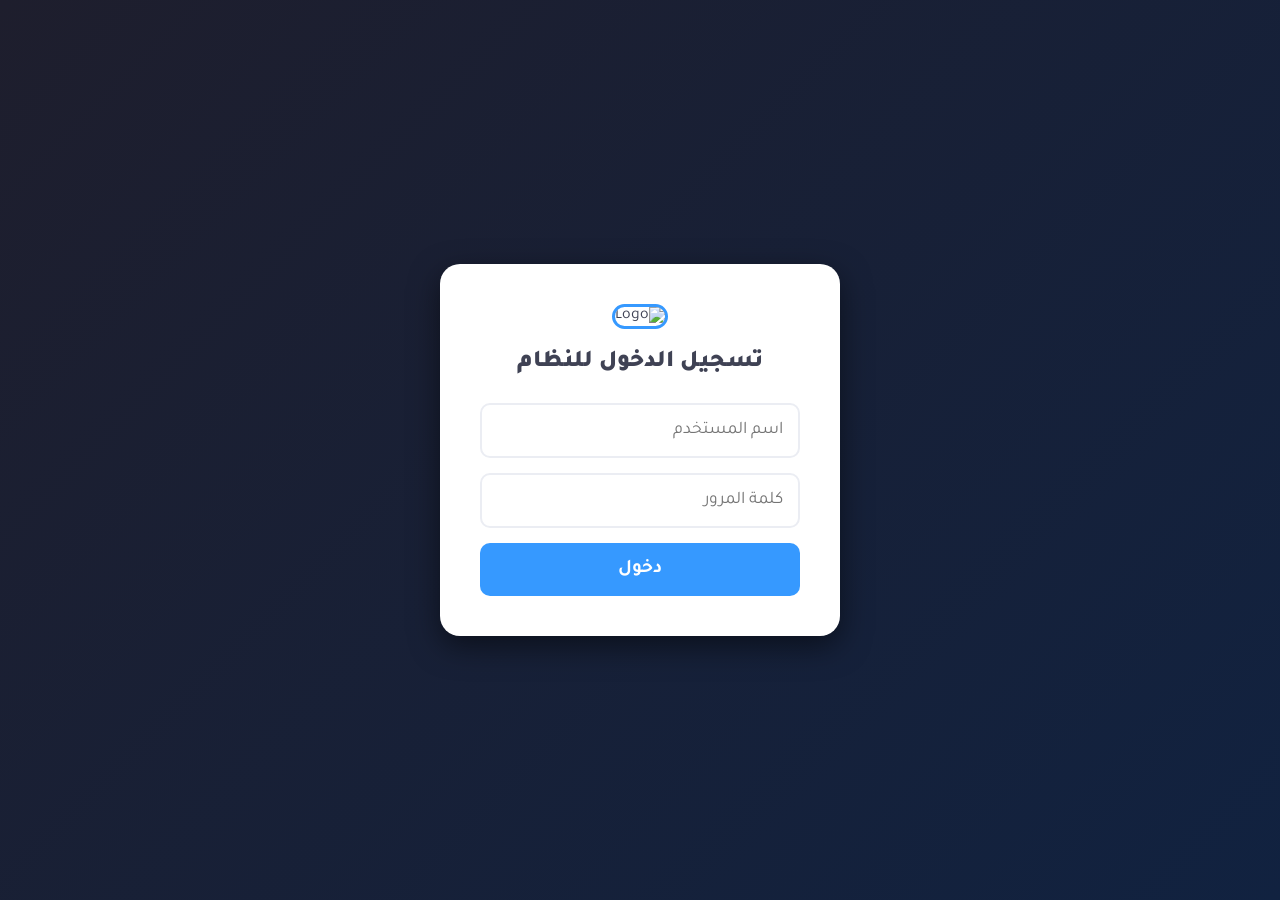
==== commit fbf8fa5d: "Update dashboard.html" ====
--- a/dashboard.html
+++ b/dashboard.html
@@ -14,54 +14,74 @@
             --text-main: #3F4254; --text-muted: #B5B5C3; --border: #EBEDF3;
         }
         * { margin: 0; padding: 0; box-sizing: border-box; font-family: 'Tajawal', sans-serif; }
-        body { background-color: var(--bg-light); color: var(--text-main); display: flex; height: 100vh; overflow: hidden; }
+        body { background-color: var(--bg-light); color: var(--text-main); display: flex; height: 100vh; overflow: hidden; position: relative; }
 
         #login-overlay { position: fixed; inset: 0; background: linear-gradient(135deg, var(--bg-dark), #112240); z-index: 9999; display: flex; justify-content: center; align-items: center; }
         .login-box { background: var(--card-bg); padding: 40px; border-radius: 20px; width: 400px; text-align: center; box-shadow: 0 10px 30px rgba(0,0,0,0.5); }
         .login-box img { width: 100px; height: 100px; border-radius: 20px; border: 3px solid var(--primary); margin-bottom: 20px; }
-        .login-input { width: 100%; padding: 15px; margin-bottom: 15px; border: 2px solid var(--border); border-radius: 10px; font-size: 1.1rem; outline: none; }
-        .btn-login { width: 100%; padding: 15px; background: var(--primary); color: white; border: none; border-radius: 10px; font-size: 1.2rem; font-weight: bold; cursor: pointer; }
+        .login-box h2 { margin-bottom: 25px; color: var(--text-main); font-weight: 900; }
+        .login-input { width: 100%; padding: 15px; margin-bottom: 15px; border: 2px solid var(--border); border-radius: 10px; font-size: 1.1rem; outline: none; transition: 0.3s; }
+        .login-input:focus { border-color: var(--primary); }
+        .btn-login { width: 100%; padding: 15px; background: var(--primary); color: white; border: none; border-radius: 10px; font-size: 1.2rem; font-weight: bold; cursor: pointer; transition: 0.3s; }
+        .btn-login:hover { background: #1B84FF; }
 
         .sidebar { width: 260px; background-color: var(--bg-dark); display: flex; flex-direction: column; color: white; z-index: 10; overflow-y: auto;}
         .brand { padding: 25px 20px; text-align: center; border-bottom: 1px solid rgba(255,255,255,0.05); }
         .brand img { width: 70px; height: 70px; border-radius: 15px; border: 2px solid var(--primary); margin-bottom: 10px; }
-        .nav-menu { list-style: none; padding: 10px 0; flex: 1; }
-        .nav-menu li { display: none; } 
-        .nav-menu li a { display: flex; align-items: center; justify-content: space-between; padding: 15px 25px; color: var(--text-muted); text-decoration: none; font-weight: 600; cursor: pointer; transition: 0.3s; }
+        .brand-name { font-size: 1.3rem; font-weight: 900; }
+        
+        .nav-menu { list-style: none; padding: 20px 0; flex: 1; }
+        .nav-menu li { display: none; }
+        .nav-menu li a { display: flex; align-items: center; justify-content: space-between; padding: 15px 25px; color: var(--text-muted); text-decoration: none; font-weight: 600; gap: 15px; cursor: pointer; transition: 0.3s; }
         .nav-menu li.active a, .nav-menu li a:hover { background-color: rgba(54,153,255,0.1); color: var(--primary); border-right: 4px solid var(--primary); }
 
         .workspace { flex: 1; display: flex; flex-direction: column; overflow: hidden; }
         .top-header { background: var(--card-bg); padding: 15px 30px; display: flex; justify-content: space-between; align-items: center; border-bottom: 1px solid var(--border); z-index: 5; }
         .status-badge { padding: 6px 15px; border-radius: 20px; font-weight: 700; font-size: 0.9rem; }
         .status-online { background-color: #D1F3E0; color: #0A7C43; }
-        .btn-logout { background: none; border: none; color: var(--danger); font-weight: bold; cursor: pointer; font-size: 1rem; }
+        .btn-logout { background: none; border: none; color: var(--danger); font-weight: bold; cursor: pointer; display: flex; gap: 5px; align-items: center; font-size: 1rem; }
 
         .page-view { display: none; height: calc(100vh - 70px); overflow-y: auto; padding: 20px; }
         .page-view.active { display: block; animation: fadeIn 0.3s ease; }
         @keyframes fadeIn { from { opacity: 0; transform: translateY(10px); } to { opacity: 1; transform: translateY(0); } }
 
-        .card { background: var(--card-bg); border-radius: 16px; box-shadow: 0 5px 15px rgba(0,0,0,0.03); padding: 20px; margin-bottom: 20px;}
-        .form-grid { display: grid; grid-template-columns: 1fr 1fr; gap: 20px; margin-bottom: 20px; }
-        .form-group label { display: block; font-weight: 700; margin-bottom: 8px; }
-        .form-group input, .form-group textarea, .form-group select { width: 100%; padding: 12px; border: 2px solid var(--border); border-radius: 8px; outline: none; font-family: 'Tajawal'; }
-        .btn-submit { background: var(--primary); color: white; border: none; padding: 12px 20px; border-radius: 8px; font-weight: bold; cursor: pointer; }
-        
-        table { width: 100%; border-collapse: collapse; }
-        th { background: var(--bg-light); padding: 15px; text-align: right; color: var(--text-muted); }
-        td { padding: 15px; border-bottom: 1px solid var(--border); font-weight: 600; }
-        
         .pos-container { display: grid; grid-template-columns: 2fr 1fr; gap: 20px; height: 100%; }
         .pos-left { display: flex; flex-direction: column; gap: 20px; height: 100%; }
-        .barcode-input { width: 100%; padding: 15px 20px; font-size: 1.2rem; border: 2px solid var(--border); border-radius: 10px; }
+        .barcode-section, .cart-section, .pos-right { background: var(--card-bg); border-radius: 16px; box-shadow: 0 5px 15px rgba(0,0,0,0.03); padding: 20px; }
+        .barcode-input { flex: 1; padding: 15px 20px; font-size: 1.2rem; border: 2px solid var(--border); border-radius: 10px; outline: none; font-weight: 600; width: 100%; }
+        .barcode-input:focus { border-color: var(--primary); }
+        .cart-table { width: 100%; border-collapse: collapse; }
+        .cart-table th { background: var(--bg-light); padding: 15px; text-align: right; color: var(--text-muted); }
+        .cart-table td { padding: 15px; border-bottom: 1px solid var(--border); font-weight: 600; }
         .qty-btn { width: 32px; height: 32px; border-radius: 8px; border: none; cursor: pointer; font-weight: bold; background: var(--bg-light); }
+        
         .pos-right { display: flex; flex-direction: column; }
         .btn-pay { width: 100%; padding: 20px; background: var(--success); color: white; border: none; border-radius: 12px; font-size: 1.5rem; font-weight: 900; cursor: pointer; margin-top: auto; }
+        .btn-pay:disabled { background: #B5B5C3; }
+        .input-group input { width: 100%; padding: 15px; font-size: 1.8rem; border: 2px solid var(--border); border-radius: 10px; margin-top: 8px; font-weight: bold; }
+
+        #return-view .barcode-input:focus { border-color: var(--warning); }
+        #return-view .btn-pay { background: var(--warning); }
+        #return-view .btn-pay:hover { background: #E59600; }
+
+        .inventory-card { background: var(--card-bg); border-radius: 16px; padding: 35px; box-shadow: 0 5px 15px rgba(0,0,0,0.03); max-width: 1000px; margin: 0 auto; margin-bottom: 20px; }
+        .form-grid { display: grid; grid-template-columns: 1fr 1fr; gap: 20px; margin-bottom: 25px; }
+        .form-group label { display: block; font-weight: 700; margin-bottom: 8px; }
+        .form-group input, .form-group textarea, .form-group select { width: 100%; padding: 14px; border: 2px solid var(--border); border-radius: 10px; outline: none; font-size: 1rem; font-family: 'Tajawal';}
+        .btn-submit { background: var(--primary); color: white; border: none; padding: 16px; border-radius: 10px; font-size: 1.2rem; font-weight: bold; width: 100%; cursor: pointer; }
+
+        .report-grid { display: grid; grid-template-columns: repeat(4, 1fr); gap: 15px; margin-bottom: 20px; }
+        .report-box { background: var(--card-bg); padding: 20px; border-radius: 12px; box-shadow: 0 2px 10px rgba(0,0,0,0.05); text-align: center; border-bottom: 4px solid var(--primary); }
+        .report-box h4 { color: var(--text-muted); margin-bottom: 10px; font-size: 1.1rem; }
+        .report-box h2 { color: var(--text-main); font-size: 2rem; font-weight: 900; }
+        .table-responsive { overflow-x: auto; background: var(--card-bg); border-radius: 16px; padding: 20px; box-shadow: 0 5px 15px rgba(0,0,0,0.03); }
+        .edit-input { padding: 8px; width: 90px; border: 1px solid var(--border); border-radius: 5px; font-weight: bold; text-align: center; }
+        .btn-small { background: var(--primary); color: white; border: none; padding: 8px 15px; border-radius: 5px; cursor: pointer; font-weight: bold; }
         
-        .report-grid { display: grid; grid-template-columns: repeat(4, 1fr); gap: 15px; margin-bottom: 20px; }
-        .report-box { background: var(--card-bg); padding: 20px; border-radius: 12px; text-align: center; border-bottom: 4px solid var(--primary); box-shadow: 0 2px 10px rgba(0,0,0,0.05); }
-        .edit-input { width: 80px; padding: 8px; border: 1px solid var(--border); border-radius: 5px; font-weight: bold; text-align: center; }
-        .btn-small { background: var(--primary); color: white; border: none; padding: 8px 15px; border-radius: 5px; cursor: pointer; font-weight: bold; }
-
+        .supplier-item-row { display: flex; gap: 15px; background: var(--bg-light); padding: 15px; border-radius: 10px; margin-bottom: 10px; align-items: flex-end; }
+        .search-container { display: flex; gap: 15px; margin-bottom: 20px; width: 100%; }
+
+        /* ستايلات تنبيه الدليفري */
         .alert-bg { background-color: rgba(246, 78, 96, 0.2) !important; border-right: 4px solid var(--danger) !important; animation: blinker 1.5s linear infinite;}
         .alert-bg div, .alert-bg i { color: var(--danger) !important; font-weight: 900 !important; }
         .notification-bell { animation: ring 1s infinite; color: var(--danger); font-size: 1.2rem; }
@@ -86,7 +106,10 @@
     </div>
 
     <aside class="sidebar">
-        <div class="brand"><img src="https://adelabdulrahman026-byte.github.io/dashboard/Gemini_Generated_Image_2whe032whe032whe.png" alt="Logo"><div class="brand-name">OSSMAN MARKET</div></div>
+        <div class="brand">
+            <img src="https://adelabdulrahman026-byte.github.io/dashboard/Gemini_Generated_Image_2whe032whe032whe.png" alt="Logo">
+            <div class="brand-name">OSSMAN MARKET</div>
+        </div>
         <ul class="nav-menu" id="main-menu">
             <li class="nav-pos" onclick="switchTab('pos-view', this)"><a href="#"><div><i class="fas fa-desktop"></i> شاشة المبيعات</div></a></li>
             <li class="nav-return" onclick="switchTab('return-view', this)"><a href="#"><div><i class="fas fa-undo"></i> شاشة المرتجعات</div></a></li>
@@ -271,6 +294,7 @@
                 <i class="fas fa-motorcycle" style="font-size:4rem; color:var(--text-muted); margin-bottom:15px;"></i>
                 <h2>شاشة انتظار الأوردرات</h2>
                 <p style="color:var(--text-muted);">السيستم بيفحص الشيت تلقائياً كل 10 ثواني، الأوردر الأونلاين هيرن هنا أوتوماتيك ويظهر إشعار أحمر.</p>
+                <button class="btn-submit" style="width:auto; margin-top:20px; background:var(--secondary);" onclick="checkOnlineOrders(true)"><i class="fas fa-sync"></i> فحص الأوردرات يدوياً</button>
             </div>
             
             <div class="inventory-card" id="delivery-action-box" style="display:none; border:3px solid var(--danger);">
@@ -324,6 +348,28 @@
                     </table>
                 </div>
             </div>
+
+            <div class="card">
+                <h3 style="margin-bottom:15px;"><i class="fas fa-truck"></i> حسابات وفواتير الموردين (المشتريات)</h3>
+                <table class="cart-table">
+                    <thead><tr><th>اسم المورد</th><th>إجمالي المبالغ المستحقة والمسددة</th></tr></thead>
+                    <tbody id="rep-suppliers"></tbody>
+                </table>
+            </div>
+
+            <div class="card">
+                <div style="display:flex; justify-content:space-between; margin-bottom:15px;">
+                    <h3><i class="fas fa-exchange-alt"></i> حركة جميع المنتجات (مباع ومرتجع أوتوماتيك)</h3>
+                    <button class="btn-submit" style="background:var(--success); width:auto;" onclick="exportTableToExcel('movement-table', 'حركة_المنتجات_العامة')">تصدير حركة الأصناف</button>
+                </div>
+                <input type="text" id="search-mov" placeholder="🔍 ابحث في حركة البضائع بالاسم أو الباركود..." class="barcode-input" style="margin-bottom:15px;" oninput="filterTable('search-mov', 'mov-body')">
+                <div style="max-height: 400px; overflow-y:auto;">
+                    <table id="movement-table" class="cart-table">
+                        <thead><tr><th>المنتج والباركود</th><th>إجمالي مباع</th><th>إجمالي مرتجع</th></tr></thead>
+                        <tbody id="mov-body"></tbody>
+                    </table>
+                </div>
+            </div>
         </div>
     </main>
 
@@ -339,10 +385,6 @@
         let audioUnlocked = false;
         const alertAudio = document.getElementById('alertSound');
 
-        // =====================================
-        // المحرك الأساسي للـ Fetch (تخطي الـ CORS)
-        // بيبعت كل حاجة كأنها POST عشان يضمن إن جوجل تستقبلها وترد
-        // =====================================
         async function fetchAPI(payload) {
             try {
                 const res = await fetch(API_URL, {
@@ -451,10 +493,15 @@
             else if(tabId === 'reports-view') loadAdminReports();
         }
 
-        async function checkOnlineOrders() {
+        async function checkOnlineOrders(manual = false) {
             try {
-                // تعديل هنا: بنستخدم الـ POST السليم
+                if(manual && event) {
+                    event.target.innerHTML = '<i class="fas fa-spinner fa-spin"></i> جاري الفحص...';
+                }
                 const data = await fetchAPI({ action: "getAllData" });
+                if(manual && event) {
+                    event.target.innerHTML = '<i class="fas fa-sync"></i> فحص الأوردرات يدوياً';
+                }
                 if(!data || !data.delivery) return;
                 
                 let pendingOrder = data.delivery.slice(1).find(d => d[2] === 'قيد الانتظار');
@@ -478,8 +525,12 @@
                     if(alertAudio.paused && audioUnlocked) {
                         alertAudio.play().catch(e => console.log("الصوت محتاج تفاعل", e));
                     }
+                } else if(manual) {
+                    alert("لا توجد أوردرات أونلاين جديدة حالياً.");
                 }
-            } catch(e){}
+            } catch(e){
+                if(manual) alert("فشل الاتصال أثناء جلب الأوردرات.");
+            }
         }
 
         function stopDeliveryAlert() {
@@ -553,7 +604,6 @@
         }
 
         async function loadProducts() {
-            // تعديل هنا: بنستخدم الـ POST
             const data = await fetchAPI({ action: "getAllData" });
             if(data && data.products) {
                 productsDB = data.products.slice(1).map(r => ({Barcode:r[0], Name:r[1], Category:r[2], Cost:r[3], Price:r[4], Stock:r[5]}));
@@ -638,7 +688,6 @@
         async function renderInventoryEdit() {
             document.getElementById('inv-body').innerHTML = `<tr><td colspan="7" style="text-align:center;">جاري التحميل...</td></tr>`;
             try {
-                // تعديل هنا: بنستخدم الـ POST
                 const data = await fetchAPI({ action: "getAllData" });
                 if(data && data.products) {
                     document.getElementById('inv-body').innerHTML = data.products.slice(1).map(p => `
@@ -679,7 +728,6 @@
         async function loadAdminReports() {
             document.getElementById('rep-cashiers').innerHTML = `<tr><td colspan="5" style="text-align:center;">جاري التحميل...</td></tr>`;
             try {
-                // تعديل هنا: الـ try catch عشان لو مفيش داتا خالص
                 const data = await fetchAPI({ action: "getAllData" });
                 if(!data || !data.sales) {
                     document.getElementById('rep-cashiers').innerHTML = `<tr><td colspan="5" style="text-align:center; color:red;">لا توجد بيانات أو فشل الاتصال</td></tr>`;
@@ -687,7 +735,7 @@
                 }
 
                 const t = new Date(); let gDay=0, gWeek=0, gMonth=0, gYear=0; 
-                let cashiers = {}; let deliveries = {}; 
+                let cashiers = {}; let deliveries = {}; let suppliers = {};
                 let startOfWeek = new Date(t); startOfWeek.setDate(t.getDate() - t.getDay()); startOfWeek.setHours(0,0,0,0);
 
                 data.sales.slice(1).forEach(s => {
@@ -699,13 +747,30 @@
                     if(d.getFullYear() === t.getFullYear()) { gYear += amt; cashiers[cashier].year += amt; }
                 });
 
-                document.getElementById('rep-day').innerText = gDay.toFixed(2); document.getElementById('rep-week').innerText = gWeek.toFixed(2);
-                document.getElementById('rep-month').innerText = gMonth.toFixed(2); document.getElementById('rep-year').innerText = gYear.toFixed(2);
-
-                document.getElementById('rep-cashiers').innerHTML = Object.keys(cashiers).map(c => `<tr><td>${c}</td><td>${cashiers[c].day}</td><td>${cashiers[c].week}</td><td>${cashiers[c].month}</td><td>${cashiers[c].year}</td></tr>`).join('') || `<tr><td colspan="5">لا يوجد مبيعات</td></tr>`;
-
-                data.delivery.slice(1).forEach(d => { if(d[1] && d[1] !== 'طلب جديد (أونلاين)') { let man = d[1]; if(!deliveries[man]) deliveries[man] = 0; deliveries[man]++; } });
+                document.getElementById('rep-global-day').innerText = gDay.toFixed(2); 
+                document.getElementById('rep-global-week').innerText = gWeek.toFixed(2);
+                document.getElementById('rep-global-month').innerText = gMonth.toFixed(2); 
+                document.getElementById('rep-global-year').innerText = gYear.toFixed(2);
+
+                document.getElementById('rep-cashiers').innerHTML = Object.keys(cashiers).map(c => `<tr><td>${c}</td><td>${cashiers[c].day.toFixed(2)}</td><td>${cashiers[c].week.toFixed(2)}</td><td>${cashiers[c].month.toFixed(2)}</td><td>${cashiers[c].year.toFixed(2)}</td></tr>`).join('') || `<tr><td colspan="5">لا يوجد مبيعات</td></tr>`;
+
+                if(data.delivery) {
+                    data.delivery.slice(1).forEach(d => { if(d[1] && d[1] !== 'طلب جديد (أونلاين)') { let man = d[1]; if(!deliveries[man]) deliveries[man] = 0; deliveries[man]++; } });
+                }
                 document.getElementById('rep-delivery-reports').innerHTML = Object.keys(deliveries).map(d => `<tr><td>${d}</td><td style="color:var(--primary); font-weight:bold;">${deliveries[d]} أوردر ناجح</td></tr>`).join('') || `<tr><td colspan="2">لا توجد بيانات دليفري معتمدة</td></tr>`;
+
+                if(data.suppliers) {
+                    data.suppliers.slice(1).forEach(s => { let sup = s[0]; let amt = parseFloat(s[4]) || 0; if(!suppliers[sup]) suppliers[sup] = 0; suppliers[sup] += amt; });
+                }
+                document.getElementById('rep-suppliers').innerHTML = Object.keys(suppliers).map(s => `<tr><td>${s}</td><td style="color:var(--danger); font-weight:bold;">${suppliers[s].toFixed(2)} ج.م</td></tr>`).join('') || `<tr><td colspan="2">لا يوجد موردين</td></tr>`;
+
+                if(data.products) {
+                    document.getElementById('mov-body').innerHTML = data.products.slice(1).map(p => {
+                        let sold = data.sales ? data.sales.slice(1).reduce((acc, s) => { let i = JSON.parse(s[2]||"[]").find(x=>x.Barcode==p[0]); return acc + (i?i.qty:0); }, 0) : 0;
+                        let ret = data.returns ? data.returns.slice(1).reduce((acc, r) => { let i = JSON.parse(r[2]||"[]").find(x=>x.Barcode==p[0]); return acc + (i?i.qty:0); }, 0) : 0;
+                        return `<tr class="searchable-row" data-text="${p[1]} ${p[0]}"><td>${p[1]}<br><small>${p[0]}</small></td><td style="color:var(--success); font-weight:bold;">${sold}</td><td style="color:var(--danger); font-weight:bold;">${ret}</td></tr>`;
+                    }).join('');
+                }
 
             } catch(e) {
                 console.error(e);
@@ -718,12 +783,12 @@
             document.querySelectorAll(`#${tbodyId} .searchable-row`).forEach(row => { row.style.display = row.getAttribute('data-text').toLowerCase().includes(val) ? '' : 'none'; });
         }
 
-        function exportToExcel() {
-            const table = document.getElementById("inventory-report-table");
+        function exportTableToExcel(tableId, filename) {
+            const table = document.getElementById(tableId);
             const tempTable = table.cloneNode(true);
             tempTable.querySelectorAll('input').forEach(input => { input.parentNode.replaceChild(document.createTextNode(input.value), input); });
             tempTable.querySelectorAll('th:last-child, td:last-child').forEach(el => el.remove());
-            XLSX.writeFile(XLSX.utils.table_to_book(tempTable, {sheet: "المخزن الحالي"}), "Osman_Market_Inventory.xlsx");
+            XLSX.writeFile(XLSX.utils.table_to_book(tempTable, {sheet: filename}), `${filename}.xlsx`);
         }
     </script>
 </body>
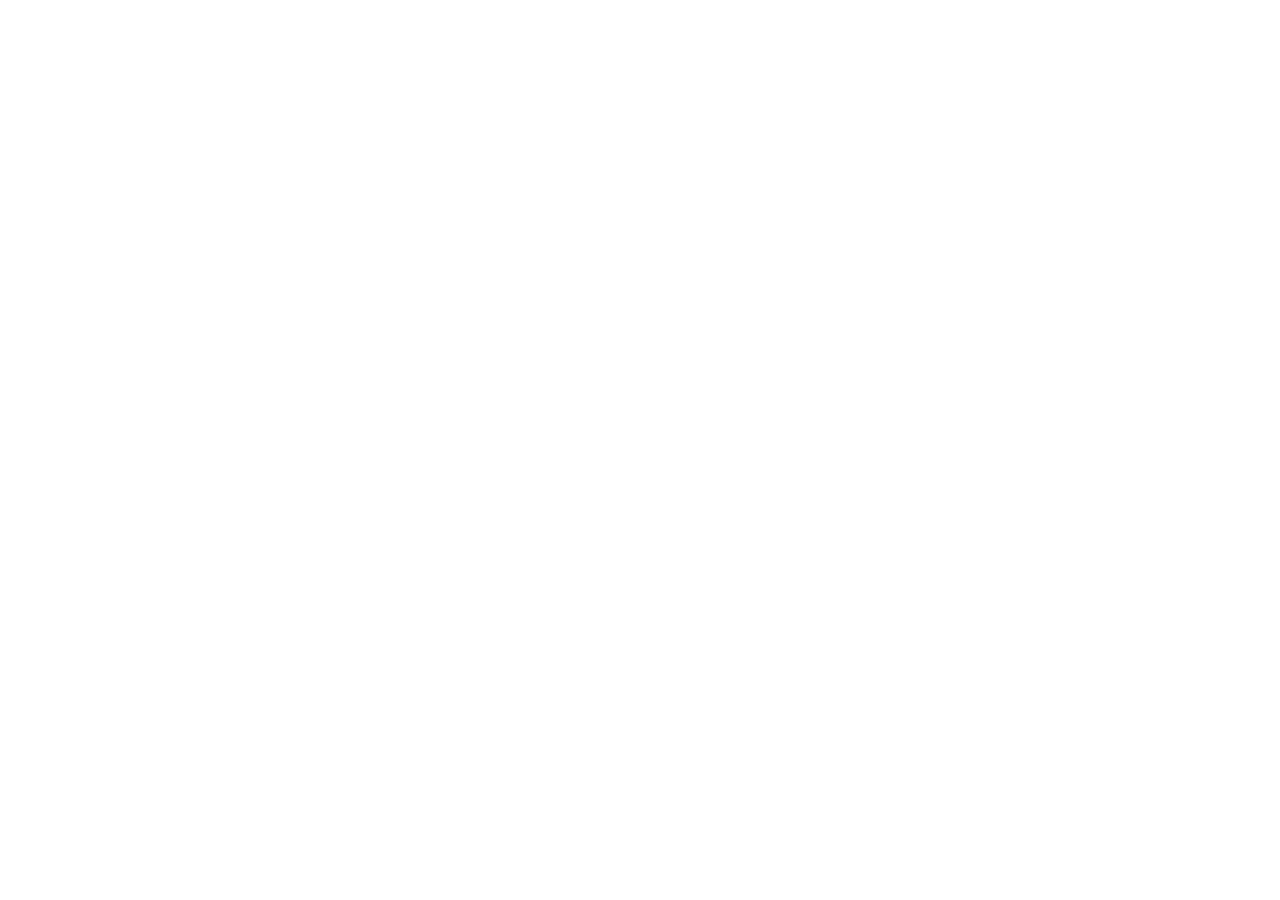
==== commit 9ea21eff: "Update print statement from 'Hello' to 'Goodbye'" ====
--- a/dashboard.html
+++ b/dashboard.html
@@ -1,795 +1 @@
-<!DOCTYPE html>
-<html lang="ar" dir="rtl">
-<head>
-    <meta charset="UTF-8">
-    <meta name="viewport" content="width=device-width, initial-scale=1.0">
-    <title>OSSMAN MARKET - لوحة النظام الشاملة</title>
-    <link href="https://fonts.googleapis.com/css2?family=Tajawal:wght@400;500;700;800;900&display=swap" rel="stylesheet">
-    <link rel="stylesheet" href="https://cdnjs.cloudflare.com/ajax/libs/font-awesome/6.4.0/css/all.min.css">
-    <script src="https://cdnjs.cloudflare.com/ajax/libs/xlsx/0.18.5/xlsx.full.min.js"></script>
-    <style>
-        :root {
-            --bg-dark: #1E1E2D; --bg-light: #F3F6F9; --card-bg: #FFFFFF;
-            --primary: #3699FF; --success: #1BC5BD; --danger: #F64E60; --warning: #FFA800;
-            --text-main: #3F4254; --text-muted: #B5B5C3; --border: #EBEDF3;
-        }
-        * { margin: 0; padding: 0; box-sizing: border-box; font-family: 'Tajawal', sans-serif; }
-        body { background-color: var(--bg-light); color: var(--text-main); display: flex; height: 100vh; overflow: hidden; position: relative; }
-
-        #login-overlay { position: fixed; inset: 0; background: linear-gradient(135deg, var(--bg-dark), #112240); z-index: 9999; display: flex; justify-content: center; align-items: center; }
-        .login-box { background: var(--card-bg); padding: 40px; border-radius: 20px; width: 400px; text-align: center; box-shadow: 0 10px 30px rgba(0,0,0,0.5); }
-        .login-box img { width: 100px; height: 100px; border-radius: 20px; border: 3px solid var(--primary); margin-bottom: 20px; }
-        .login-box h2 { margin-bottom: 25px; color: var(--text-main); font-weight: 900; }
-        .login-input { width: 100%; padding: 15px; margin-bottom: 15px; border: 2px solid var(--border); border-radius: 10px; font-size: 1.1rem; outline: none; transition: 0.3s; }
-        .login-input:focus { border-color: var(--primary); }
-        .btn-login { width: 100%; padding: 15px; background: var(--primary); color: white; border: none; border-radius: 10px; font-size: 1.2rem; font-weight: bold; cursor: pointer; transition: 0.3s; }
-        .btn-login:hover { background: #1B84FF; }
-
-        .sidebar { width: 260px; background-color: var(--bg-dark); display: flex; flex-direction: column; color: white; z-index: 10; overflow-y: auto;}
-        .brand { padding: 25px 20px; text-align: center; border-bottom: 1px solid rgba(255,255,255,0.05); }
-        .brand img { width: 70px; height: 70px; border-radius: 15px; border: 2px solid var(--primary); margin-bottom: 10px; }
-        .brand-name { font-size: 1.3rem; font-weight: 900; }
-        
-        .nav-menu { list-style: none; padding: 20px 0; flex: 1; }
-        .nav-menu li { display: none; }
-        .nav-menu li a { display: flex; align-items: center; justify-content: space-between; padding: 15px 25px; color: var(--text-muted); text-decoration: none; font-weight: 600; gap: 15px; cursor: pointer; transition: 0.3s; }
-        .nav-menu li.active a, .nav-menu li a:hover { background-color: rgba(54,153,255,0.1); color: var(--primary); border-right: 4px solid var(--primary); }
-
-        .workspace { flex: 1; display: flex; flex-direction: column; overflow: hidden; }
-        .top-header { background: var(--card-bg); padding: 15px 30px; display: flex; justify-content: space-between; align-items: center; border-bottom: 1px solid var(--border); z-index: 5; }
-        .status-badge { padding: 6px 15px; border-radius: 20px; font-weight: 700; font-size: 0.9rem; }
-        .status-online { background-color: #D1F3E0; color: #0A7C43; }
-        .btn-logout { background: none; border: none; color: var(--danger); font-weight: bold; cursor: pointer; display: flex; gap: 5px; align-items: center; font-size: 1rem; }
-
-        .page-view { display: none; height: calc(100vh - 70px); overflow-y: auto; padding: 20px; }
-        .page-view.active { display: block; animation: fadeIn 0.3s ease; }
-        @keyframes fadeIn { from { opacity: 0; transform: translateY(10px); } to { opacity: 1; transform: translateY(0); } }
-
-        .pos-container { display: grid; grid-template-columns: 2fr 1fr; gap: 20px; height: 100%; }
-        .pos-left { display: flex; flex-direction: column; gap: 20px; height: 100%; }
-        .barcode-section, .cart-section, .pos-right { background: var(--card-bg); border-radius: 16px; box-shadow: 0 5px 15px rgba(0,0,0,0.03); padding: 20px; }
-        .barcode-input { flex: 1; padding: 15px 20px; font-size: 1.2rem; border: 2px solid var(--border); border-radius: 10px; outline: none; font-weight: 600; width: 100%; }
-        .barcode-input:focus { border-color: var(--primary); }
-        .cart-table { width: 100%; border-collapse: collapse; }
-        .cart-table th { background: var(--bg-light); padding: 15px; text-align: right; color: var(--text-muted); }
-        .cart-table td { padding: 15px; border-bottom: 1px solid var(--border); font-weight: 600; }
-        .qty-btn { width: 32px; height: 32px; border-radius: 8px; border: none; cursor: pointer; font-weight: bold; background: var(--bg-light); }
-        
-        .pos-right { display: flex; flex-direction: column; }
-        .btn-pay { width: 100%; padding: 20px; background: var(--success); color: white; border: none; border-radius: 12px; font-size: 1.5rem; font-weight: 900; cursor: pointer; margin-top: auto; }
-        .btn-pay:disabled { background: #B5B5C3; }
-        .input-group input { width: 100%; padding: 15px; font-size: 1.8rem; border: 2px solid var(--border); border-radius: 10px; margin-top: 8px; font-weight: bold; }
-
-        #return-view .barcode-input:focus { border-color: var(--warning); }
-        #return-view .btn-pay { background: var(--warning); }
-        #return-view .btn-pay:hover { background: #E59600; }
-
-        .inventory-card { background: var(--card-bg); border-radius: 16px; padding: 35px; box-shadow: 0 5px 15px rgba(0,0,0,0.03); max-width: 1000px; margin: 0 auto; margin-bottom: 20px; }
-        .form-grid { display: grid; grid-template-columns: 1fr 1fr; gap: 20px; margin-bottom: 25px; }
-        .form-group label { display: block; font-weight: 700; margin-bottom: 8px; }
-        .form-group input, .form-group textarea, .form-group select { width: 100%; padding: 14px; border: 2px solid var(--border); border-radius: 10px; outline: none; font-size: 1rem; font-family: 'Tajawal';}
-        .btn-submit { background: var(--primary); color: white; border: none; padding: 16px; border-radius: 10px; font-size: 1.2rem; font-weight: bold; width: 100%; cursor: pointer; }
-
-        .report-grid { display: grid; grid-template-columns: repeat(4, 1fr); gap: 15px; margin-bottom: 20px; }
-        .report-box { background: var(--card-bg); padding: 20px; border-radius: 12px; box-shadow: 0 2px 10px rgba(0,0,0,0.05); text-align: center; border-bottom: 4px solid var(--primary); }
-        .report-box h4 { color: var(--text-muted); margin-bottom: 10px; font-size: 1.1rem; }
-        .report-box h2 { color: var(--text-main); font-size: 2rem; font-weight: 900; }
-        .table-responsive { overflow-x: auto; background: var(--card-bg); border-radius: 16px; padding: 20px; box-shadow: 0 5px 15px rgba(0,0,0,0.03); }
-        .edit-input { padding: 8px; width: 90px; border: 1px solid var(--border); border-radius: 5px; font-weight: bold; text-align: center; }
-        .btn-small { background: var(--primary); color: white; border: none; padding: 8px 15px; border-radius: 5px; cursor: pointer; font-weight: bold; }
-        
-        .supplier-item-row { display: flex; gap: 15px; background: var(--bg-light); padding: 15px; border-radius: 10px; margin-bottom: 10px; align-items: flex-end; }
-        .search-container { display: flex; gap: 15px; margin-bottom: 20px; width: 100%; }
-
-        /* ستايلات تنبيه الدليفري */
-        .alert-bg { background-color: rgba(246, 78, 96, 0.2) !important; border-right: 4px solid var(--danger) !important; animation: blinker 1.5s linear infinite;}
-        .alert-bg div, .alert-bg i { color: var(--danger) !important; font-weight: 900 !important; }
-        .notification-bell { animation: ring 1s infinite; color: var(--danger); font-size: 1.2rem; }
-        @keyframes blinker { 50% { background-color: rgba(246, 78, 96, 0.4) !important; } }
-        @keyframes ring { 0% { transform: rotate(0); } 10% { transform: rotate(15deg); } 20% { transform: rotate(-15deg); } 30% { transform: rotate(10deg); } 40% { transform: rotate(-10deg); } 50% { transform: rotate(0); } 100% { transform: rotate(0); } }
-    </style>
-</head>
-<body>
-
-    <audio id="alertSound" src="https://actions.google.com/sounds/v1/communications/chime_1.ogg" loop></audio>
-
-    <div id="login-overlay">
-        <div class="login-box">
-            <img src="https://adelabdulrahman026-byte.github.io/dashboard/Gemini_Generated_Image_2whe032whe032whe.png" alt="Logo">
-            <h2>تسجيل الدخول للنظام</h2>
-            <form id="loginForm" onsubmit="handleLogin(event)">
-                <input type="text" id="login-username" class="login-input" placeholder="اسم المستخدم" required>
-                <input type="password" id="login-password" class="login-input" placeholder="كلمة المرور" required>
-                <button type="submit" class="btn-login" id="btn-login-submit">دخول</button>
-            </form>
-        </div>
-    </div>
-
-    <aside class="sidebar">
-        <div class="brand">
-            <img src="https://adelabdulrahman026-byte.github.io/dashboard/Gemini_Generated_Image_2whe032whe032whe.png" alt="Logo">
-            <div class="brand-name">OSSMAN MARKET</div>
-        </div>
-        <ul class="nav-menu" id="main-menu">
-            <li class="nav-pos" onclick="switchTab('pos-view', this)"><a href="#"><div><i class="fas fa-desktop"></i> شاشة المبيعات</div></a></li>
-            <li class="nav-return" onclick="switchTab('return-view', this)"><a href="#"><div><i class="fas fa-undo"></i> شاشة المرتجعات</div></a></li>
-            <li class="nav-inv" onclick="switchTab('inventory-view', this)"><a href="#"><div><i class="fas fa-box-open"></i> إدارة المخزن</div></a></li>
-            <li class="nav-sup" onclick="switchTab('suppliers-view', this)"><a href="#"><div><i class="fas fa-truck-loading"></i> الموردين والمشتريات</div></a></li>
-            <li class="nav-invc" onclick="switchTab('invoices-view', this)"><a href="#"><div><i class="fas fa-file-invoice"></i> الفواتير اليدوية</div></a></li>
-            <li class="nav-delivery" id="nav-delivery-item" onclick="switchTab('delivery-view', this)">
-                <a href="#">
-                    <div><i class="fas fa-motorcycle"></i> شاشة الدليفري</div>
-                    <i class="fas fa-bell notification-bell" id="delivery-bell" style="display:none;"></i>
-                </a>
-            </li>
-            <li class="nav-rep" onclick="switchTab('reports-view', this)"><a href="#"><div><i class="fas fa-chart-pie"></i> تقارير المدير</div></a></li>
-        </ul>
-    </aside>
-
-    <main class="workspace">
-        <header class="top-header">
-            <h2 id="page-title" style="font-size: 1.4rem;">النظام</h2>
-            <div style="display: flex; align-items: center; gap: 20px;">
-                <div class="status-badge status-online" id="connection-status"><i class="fas fa-wifi"></i> متصل</div>
-                <div style="text-align: left; line-height: 1.2;">
-                    <strong style="display: block; color: var(--primary);" id="current-user-name">--</strong>
-                    <span style="font-size: 0.85rem; color: var(--text-muted);" id="current-user-role">--</span>
-                </div>
-                <button class="btn-logout" onclick="logout()"><i class="fas fa-sign-out-alt"></i> خروج</button>
-            </div>
-        </header>
-
-        <div id="pos-view" class="page-view active">
-            <div class="pos-container">
-                <div class="pos-left">
-                    <div class="barcode-section">
-                        <input type="text" class="barcode-input" id="barcode-scanner" placeholder="اضرب الباركود للبيع...">
-                        <button class="btn-pay" style="width: auto; padding: 0 30px; border-radius: 10px;" onclick="scanBarcode('sale')">إضافة</button>
-                    </div>
-                    <div class="cart-section">
-                        <table class="cart-table">
-                            <thead><tr><th>المنتج</th><th>السعر</th><th>الكمية</th><th>الإجمالي</th><th></th></tr></thead>
-                            <tbody id="cart-items"></tbody>
-                        </table>
-                    </div>
-                </div>
-                <div class="pos-right">
-                    <div style="font-size: 1.8rem; font-weight: 800; color: var(--primary); margin-bottom: 20px;">الإجمالي: <span id="grand-total">0.00</span></div>
-                    <div class="input-group"><label>المدفوع:</label><input type="number" id="amount-paid" oninput="calcChange()"></div>
-                    <div style="margin-top: 15px; text-align: center; background: var(--bg-light); padding: 15px; border-radius: 10px;">
-                        <span>الباقي</span><h3 id="amount-change" style="color: var(--danger); font-size: 2rem;">0.00</h3>
-                    </div>
-                    <button class="btn-pay" id="btn-process-sale" onclick="processPayment('sale')"><i class="fas fa-print"></i> إصدار فاتورة</button>
-                </div>
-            </div>
-        </div>
-
-        <div id="return-view" class="page-view">
-            <div class="pos-container">
-                <div class="pos-left">
-                    <div class="barcode-section" style="border-left: 5px solid var(--warning);">
-                        <input type="text" class="barcode-input" id="return-barcode-scanner" placeholder="اضرب باركود المنتج المرتجع...">
-                        <button class="btn-pay" style="width: auto; padding: 0 30px; border-radius: 10px;" onclick="scanBarcode('return')">إرجاع</button>
-                    </div>
-                    <div class="cart-section">
-                        <table class="cart-table">
-                            <thead><tr><th>المنتج المرتجع</th><th>السعر</th><th>الكمية المستردة</th><th>إجمالي الخصم</th><th></th></tr></thead>
-                            <tbody id="return-items"></tbody>
-                        </table>
-                    </div>
-                </div>
-                <div class="pos-right">
-                    <div style="font-size: 1.8rem; font-weight: 800; color: var(--danger); margin-bottom: 20px;">إجمالي المرتجع: <span id="return-grand-total">0.00</span></div>
-                    <div style="margin-top: auto; text-align: center; background: #FFF4F4; padding: 15px; border-radius: 10px; border: 1px dashed var(--danger); margin-bottom: 20px;">
-                        <p style="color: var(--danger); font-weight: bold;"><i class="fas fa-info-circle"></i> هذا المبلغ سيتم رده للعميل وخصمه من درج الكاشير.</p>
-                    </div>
-                    <button class="btn-pay" id="btn-process-return" onclick="processPayment('return')"><i class="fas fa-undo"></i> تأكيد المرتجع</button>
-                </div>
-            </div>
-        </div>
-
-        <div id="inventory-view" class="page-view">
-            <div class="inventory-card">
-                <h3 style="margin-bottom: 20px; border-bottom: 2px solid var(--border); padding-bottom: 10px;">إضافة منتج جديد للمخزن</h3>
-                <form id="addProductForm" onsubmit="submitProduct(event)">
-                    <div class="form-grid">
-                        <div class="form-group"><label>الباركود</label><input type="text" id="inv-barcode" required></div>
-                        <div class="form-group"><label>الاسم</label><input type="text" id="inv-name" required></div>
-                        <div class="form-group"><label>القسم</label><input type="text" id="inv-category" required></div>
-                        <div class="form-group"><label>الكمية الأوليّة</label><input type="number" id="inv-stock" required></div>
-                        <div class="form-group"><label>سعر التكلفة</label><input type="number" id="inv-cost" required></div>
-                        <div class="form-group"><label>سعر البيع</label><input type="number" id="inv-price" required></div>
-                        <div class="form-group"><label>رابط الصورة</label><input type="text" id="inv-image"></div>
-                    </div>
-                    <button type="submit" class="btn-submit" id="btn-add-product"><i class="fas fa-save"></i> حفظ في المخزن</button>
-                </form>
-            </div>
-
-            <div class="table-responsive" style="max-width: 1000px; margin: 0 auto;">
-                <div style="display: flex; justify-content: space-between; align-items: center; margin-bottom: 15px; gap: 15px;">
-                    <input type="text" id="search-inventory-input" class="barcode-input" placeholder="🔍 ابحث هنا باسم المنتج أو الباركود لتعديله..." oninput="filterInventoryTable()">
-                    <button class="btn-submit" style="width: auto; padding: 12px 25px; background-color: var(--success);" onclick="exportToExcel()"><i class="fas fa-file-excel"></i> تنزيل المخزن إكسيل</button>
-                </div>
-                <table class="cart-table" id="inventory-report-table">
-                    <thead>
-                        <tr>
-                            <th>المنتج / الباركود</th>
-                            <th style="color:var(--success);">إجمالي المبيعات</th>
-                            <th style="color:var(--danger);">إجمالي المرتجعات</th>
-                            <th>سعر البيع (ج.م)</th>
-                            <th>الكمية المتاحة</th>
-                            <th>إجراء التحديث</th>
-                        </tr>
-                    </thead>
-                    <tbody id="rep-inventory">
-                        <tr><td colspan="6" style="text-align:center;"><i class="fas fa-spinner fa-spin"></i> جاري جلب المخزن...</td></tr>
-                    </tbody>
-                </table>
-            </div>
-        </div>
-
-        <div id="suppliers-view" class="page-view">
-            <div class="inventory-card">
-                <h3 style="margin-bottom: 20px; border-bottom: 2px solid var(--border); padding-bottom: 10px; color: var(--primary);"><i class="fas fa-file-invoice"></i> تسجيل فاتورة مشتريات من مورد</h3>
-                <form id="supplierForm" onsubmit="saveSupplierInvoice(event)">
-                    <div class="form-grid">
-                        <div class="form-group"><label>اسم الشركة / المورد</label><input type="text" id="sup-name" required placeholder="مثال: شركة جهينة..."></div>
-                        <div class="form-group"><label>رقم فاتورة المشتريات</label><input type="text" id="sup-inv-id" required placeholder="رقم الفاتورة المسجل على الورق..."></div>
-                    </div>
-                    
-                    <h4 style="margin-bottom: 10px;">بضائع الفاتورة الواردة:</h4>
-                    <div id="supplier-items-container">
-                        <div class="supplier-item-row">
-                            <div class="form-group" style="flex:2;"><label>اسم المنتج / الباركود</label><input type="text" class="sup-item-name" required></div>
-                            <div class="form-group" style="flex:1;"><label>الكمية المستلمة</label><input type="number" class="sup-item-qty" required oninput="calculateSupplierTotal()"></div>
-                            <div class="form-group" style="flex:1;"><label>سعر الشراء (التكلفة)</label><input type="number" class="sup-item-cost" required oninput="calculateSupplierTotal()"></div>
-                        </div>
-                    </div>
-                    <button type="button" class="btn-small" style="background: var(--primary); margin-bottom: 20px;" onclick="addSupplierItemField()"><i class="fas fa-plus"></i> إضافة منتج آخر للفاتورة</button>
-                    
-                    <div style="font-size: 1.3rem; font-weight: 800; margin-bottom: 20px; color: var(--success);">إجمالي حساب الفاتورة للمورد: <span id="sup-invoice-total">0.00</span> ج.م</div>
-                    <button type="submit" class="btn-submit" id="btn-save-supplier" style="background: var(--success);"><i class="fas fa-print"></i> حفظ وطباعة إيصال التوريد</button>
-                </form>
-            </div>
-
-            <div class="table-responsive" style="max-width: 1000px; margin: 0 auto;">
-                <div class="search-container">
-                    <input type="text" id="search-supplier-input" class="barcode-input" placeholder="🔍 ابحث عن فواتير مورد باسم الشركة أو رقم الفاتورة..." oninput="filterSupplierTable()">
-                </div>
-                <table class="cart-table" id="supplier-invoices-table">
-                    <thead>
-                        <tr>
-                            <th>رقم الفاتورة</th>
-                            <th>اسم المورد</th>
-                            <th>عدد البضائع</th>
-                            <th>الإجمالي المستحق</th>
-                            <th>التاريخ والوقت</th>
-                            <th>الخيارات</th>
-                        </tr>
-                    </thead>
-                    <tbody id="supplier-logs-body">
-                        <tr><td colspan="6" style="text-align:center; color: var(--text-muted);">لا توجد فواتير مشتريات مسجلة حالياً.</td></tr>
-                    </tbody>
-                </table>
-            </div>
-        </div>
-
-        <div id="invoices-view" class="page-view">
-            <div class="inventory-card">
-                <h3 style="margin-bottom: 20px; border-bottom: 2px solid var(--border); padding-bottom: 10px; color: var(--primary);"><i class="fas fa-file-invoice"></i> إصدار فاتورة حرة (يدوية)</h3>
-                <form onsubmit="printManualInvoice(event)">
-                    <div class="form-grid">
-                        <div class="form-group"><label>اسم العميل / الجهة</label><input type="text" id="man-client" required></div>
-                        <div class="form-group"><label>التاريخ</label><input type="date" id="man-date" required></div>
-                    </div>
-                    <div class="form-group"><label>تفاصيل الفاتورة (البيان)</label><textarea id="man-details" rows="4" placeholder="اكتب الأصناف والتفاصيل هنا..."></textarea></div>
-                    <div class="form-group" style="width:50%;"><label>الإجمالي (ج.م)</label><input type="number" id="man-total" required></div>
-                    <button type="submit" class="btn-submit" style="margin-top:10px;"><i class="fas fa-print"></i> طباعة الفاتورة باللوجو</button>
-                </form>
-            </div>
-        </div>
-
-        <div id="delivery-view" class="page-view">
-            <div class="inventory-card" id="delivery-alert-box" style="text-align:center; padding:40px; background:var(--bg-light);">
-                <i class="fas fa-motorcycle" style="font-size:4rem; color:var(--text-muted); margin-bottom:15px;"></i>
-                <h2>شاشة انتظار الأوردرات</h2>
-                <p style="color:var(--text-muted);">السيستم بيفحص الشيت تلقائياً كل 10 ثواني، الأوردر الأونلاين هيرن هنا أوتوماتيك ويظهر إشعار أحمر.</p>
-                <button class="btn-submit" style="width:auto; margin-top:20px; background:var(--secondary);" onclick="checkOnlineOrders(true)"><i class="fas fa-sync"></i> فحص الأوردرات يدوياً</button>
-            </div>
-            
-            <div class="inventory-card" id="delivery-action-box" style="display:none; border:3px solid var(--danger);">
-                <h2 style="color:var(--danger); margin-bottom:15px;"><i class="fas fa-exclamation-circle"></i> يوجد أوردر أونلاين جديد جاهز للتوصيل!</h2>
-                
-                <div id="online-order-details-display" style="background:#FFF4F4; padding:20px; border-radius:10px; border-right:5px solid var(--danger); margin-bottom:20px; font-weight:bold; font-size:1.2rem; line-height:1.8;"></div>
-                
-                <div style="display: flex; gap: 15px; margin-bottom: 20px;">
-                    <button class="btn-submit" style="background:var(--success); flex:1; font-size:1.2rem;" onclick="stopDeliveryAlert()">
-                        <i class="fas fa-check-circle"></i> استلام الطلب وإيقاف الإنذار
-                    </button>
-                    <button class="btn-submit" style="background:var(--primary); flex:1; font-size:1.2rem;" onclick="printDeliveryOrder()">
-                        <i class="fas fa-print"></i> طباعة ريسيت الدليفري
-                    </button>
-                </div>
-                
-                <form id="deliveryForm" onsubmit="assignDelivery(event)" style="display:none; background:var(--bg-light); padding:20px; border-radius:10px;">
-                    <h3 style="margin-bottom:15px; color:var(--secondary);">إسناد الطلب لطيار</h3>
-                    <input type="hidden" id="del-order-id">
-                    <div class="form-group" style="margin-bottom:15px;">
-                        <label>اختر أو اكتب اسم الطيار (الدليفري)</label>
-                        <input type="text" id="del-man" required placeholder="مثال: محمود محمد">
-                    </div>
-                    <button type="submit" class="btn-submit" style="background:var(--secondary); width:100%;"><i class="fas fa-motorcycle"></i> اعتماد خروج الطيار بالطلب</button>
-                </form>
-            </div>
-        </div>
-
-        <div id="reports-view" class="page-view">
-            <h3 style="margin-bottom: 15px;"><i class="fas fa-money-bill-wave"></i> إجمالي المبيعات العامة والأرباح</h3>
-            <div class="report-grid">
-                <div class="report-box"><h4>دخل اليوم</h4><h2 id="rep-global-day">0.00</h2></div>
-                <div class="report-box" style="border-bottom-color: var(--success)"><h4>دخل الأسبوع</h4><h2 id="rep-global-week">0.00</h2></div>
-                <div class="report-box" style="border-bottom-color: var(--warning)"><h4>دخل الشهر</h4><h2 id="rep-global-month">0.00</h2></div>
-                <div class="report-box" style="border-bottom-color: var(--danger)"><h4>دخل السنة</h4><h2 id="rep-global-year">0.00</h2></div>
-            </div>
-
-            <div class="form-grid">
-                <div class="card">
-                    <h3 style="margin-bottom:15px;"><i class="fas fa-user-tie"></i> مبيعات الكاشيرية والويب</h3>
-                    <table class="cart-table">
-                        <thead><tr><th>الكاشير/المنصة</th><th>بيع اليوم</th><th>الأسبوع</th><th>الشهر</th><th>السنة</th></tr></thead>
-                        <tbody id="rep-cashiers"></tbody>
-                    </table>
-                </div>
-                <div class="card">
-                    <h3 style="margin-bottom:15px;"><i class="fas fa-motorcycle"></i> أوردرات الطيارين (الدليفري)</h3>
-                    <table class="cart-table">
-                        <thead><tr><th>اسم الطيار</th><th>عدد الأوردرات الناجحة</th></tr></thead>
-                        <tbody id="rep-delivery-reports"></tbody>
-                    </table>
-                </div>
-            </div>
-
-            <div class="card">
-                <h3 style="margin-bottom:15px;"><i class="fas fa-truck"></i> حسابات وفواتير الموردين (المشتريات)</h3>
-                <table class="cart-table">
-                    <thead><tr><th>اسم المورد</th><th>إجمالي المبالغ المستحقة والمسددة</th></tr></thead>
-                    <tbody id="rep-suppliers"></tbody>
-                </table>
-            </div>
-
-            <div class="card">
-                <div style="display:flex; justify-content:space-between; margin-bottom:15px;">
-                    <h3><i class="fas fa-exchange-alt"></i> حركة جميع المنتجات (مباع ومرتجع أوتوماتيك)</h3>
-                    <button class="btn-submit" style="background:var(--success); width:auto;" onclick="exportTableToExcel('movement-table', 'حركة_المنتجات_العامة')">تصدير حركة الأصناف</button>
-                </div>
-                <input type="text" id="search-mov" placeholder="🔍 ابحث في حركة البضائع بالاسم أو الباركود..." class="barcode-input" style="margin-bottom:15px;" oninput="filterTable('search-mov', 'mov-body')">
-                <div style="max-height: 400px; overflow-y:auto;">
-                    <table id="movement-table" class="cart-table">
-                        <thead><tr><th>المنتج والباركود</th><th>إجمالي مباع</th><th>إجمالي مرتجع</th></tr></thead>
-                        <tbody id="mov-body"></tbody>
-                    </table>
-                </div>
-            </div>
-        </div>
-    </main>
-
-    <script>
-        // ⚠️⚠️ حط رابط جوجل سكريبت الجديد بتاعك هنا ⚠️⚠️
-        const API_URL = "https://script.google.com/macros/s/AKfycbwBwcQphswSQ7OUosBnpf3DBgc1Ljjy6JRaM8dxA3su5VPVizkS2TR1cwNrFRqKozXLOw/exec";
-        
-        let productsDB = []; let saleCart = []; let returnCart = []; let currentUser = null;
-        let supplierInvoices = JSON.parse(localStorage.getItem('ossman_supplier_invoices') || '[]');
-        
-        let currentPendingOrderDetails = "";
-        let currentPendingOrderId = "";
-        let audioUnlocked = false;
-        const alertAudio = document.getElementById('alertSound');
-
-        async function fetchAPI(payload) {
-            try {
-                const res = await fetch(API_URL, {
-                    method: 'POST',
-                    redirect: 'follow',
-                    headers: { 'Content-Type': 'text/plain;charset=utf-8' },
-                    body: JSON.stringify(payload)
-                });
-                const text = await res.text();
-                return JSON.parse(text);
-            } catch(e) {
-                console.error("فشل الاتصال:", e);
-                return null;
-            }
-        }
-
-        document.body.addEventListener('click', function() {
-            if(!audioUnlocked) {
-                alertAudio.play().then(() => {
-                    alertAudio.pause();
-                    alertAudio.currentTime = 0;
-                    audioUnlocked = true;
-                }).catch(e => {});
-            }
-        });
-
-        window.onload = () => {
-            const savedUser = localStorage.getItem('ossman_user');
-            if(savedUser) {
-                currentUser = JSON.parse(savedUser);
-                applyPermissions();
-                loadProducts();
-                renderSupplierTable();
-                setInterval(checkOnlineOrders, 10000); 
-            } else {
-                document.getElementById('login-overlay').style.display = 'flex';
-            }
-        };
-
-        async function handleLogin(e) {
-            e.preventDefault();
-            const btn = document.getElementById('btn-login-submit');
-            btn.innerHTML = '<i class="fas fa-spinner fa-spin"></i> جاري التحقق...';
-            
-            if(!audioUnlocked) {
-                alertAudio.play().then(() => { alertAudio.pause(); audioUnlocked = true; }).catch(e=>{});
-            }
-
-            const payload = { action: 'login', username: document.getElementById('login-username').value, password: document.getElementById('login-password').value };
-
-            const data = await fetchAPI(payload);
-            
-            if(data && data.status === 'success') {
-                currentUser = data.user;
-                localStorage.setItem('ossman_user', JSON.stringify(currentUser));
-                applyPermissions();
-                loadProducts();
-                renderSupplierTable();
-                setInterval(checkOnlineOrders, 10000);
-            } else {
-                alert(data ? (data.message || "بيانات الدخول غير صحيحة") : "تعذر الاتصال بقاعدة البيانات. راجع الإعدادات!");
-            }
-            btn.innerHTML = 'دخول';
-        }
-
-        function logout() { localStorage.removeItem('ossman_user'); location.reload(); }
-
-        function applyPermissions() {
-            document.getElementById('login-overlay').style.display = 'none';
-            document.getElementById('current-user-name').innerText = currentUser.name;
-            document.getElementById('current-user-role').innerText = currentUser.role;
-
-            const roleStr = (currentUser.role || "").toLowerCase();
-            document.querySelectorAll('.nav-menu li').forEach(li => li.style.display = 'none');
-
-            let firstTab = null;
-
-            if (roleStr.includes('مدير') || roleStr.includes('ادارة') || roleStr.includes('إدارة')) {
-                document.querySelectorAll('.nav-menu li').forEach(li => li.style.display = 'block');
-                firstTab = 'pos-view';
-            } 
-            else {
-                if (roleStr.includes('كاشير')) { document.querySelector('.nav-pos').style.display='block'; document.querySelector('.nav-return').style.display='block'; document.querySelector('.nav-delivery').style.display='block'; if(!firstTab) firstTab='pos-view'; }
-                if (roleStr.includes('مخازن')) { document.querySelector('.nav-inv').style.display='block'; if(!firstTab) firstTab='inventory-view'; }
-                if (roleStr.includes('موردين')) { document.querySelector('.nav-sup').style.display='block'; if(!firstTab) firstTab='suppliers-view'; }
-                if (roleStr.includes('فواتير')) { document.querySelector('.nav-invc').style.display='block'; if(!firstTab) firstTab='invoices-view'; }
-                if (roleStr.includes('حسابات')) { document.querySelector('.nav-rep').style.display='block'; document.querySelector('.nav-sup').style.display='block'; document.querySelector('.nav-invc').style.display='block'; if(!firstTab) firstTab='reports-view'; }
-                if (roleStr.includes('دليفري')) { document.querySelector('.nav-delivery').style.display='block'; if(!firstTab) firstTab='delivery-view'; }
-            }
-
-            if (firstTab) {
-                const tabElement = document.querySelector(`.nav-menu li[onclick*="${firstTab}"]`);
-                switchTab(firstTab, tabElement);
-            }
-        }
-
-        function switchTab(tabId, el) {
-            document.querySelectorAll('.page-view').forEach(p => p.classList.remove('active'));
-            document.querySelectorAll('.nav-menu li').forEach(li => li.classList.remove('active'));
-            document.getElementById(tabId).classList.add('active');
-            if(el) el.classList.add('active');
-            
-            if(tabId === 'pos-view') document.getElementById('barcode-scanner').focus();
-            else if(tabId === 'return-view') document.getElementById('return-barcode-scanner').focus();
-            else if(tabId === 'inventory-view') renderInventoryEdit();
-            else if(tabId === 'reports-view') loadAdminReports();
-        }
-
-        async function checkOnlineOrders(manual = false) {
-            try {
-                if(manual && event) {
-                    event.target.innerHTML = '<i class="fas fa-spinner fa-spin"></i> جاري الفحص...';
-                }
-                const data = await fetchAPI({ action: "getAllData" });
-                if(manual && event) {
-                    event.target.innerHTML = '<i class="fas fa-sync"></i> فحص الأوردرات يدوياً';
-                }
-                if(!data || !data.delivery) return;
-                
-                let pendingOrder = data.delivery.slice(1).find(d => d[2] === 'قيد الانتظار');
-                if(pendingOrder) {
-                    document.getElementById('delivery-alert-box').style.display = 'none';
-                    document.getElementById('delivery-action-box').style.display = 'block';
-                    
-                    currentPendingOrderId = pendingOrder[0];
-                    currentPendingOrderDetails = pendingOrder[4] ? pendingOrder[4] : 'رقم الطلب: ' + pendingOrder[0];
-
-                    document.getElementById('del-order-id').value = currentPendingOrderId;
-                    document.getElementById('online-order-details-display').innerHTML = `
-                        <i class="fas fa-receipt"></i> تفاصيل الفاتورة والعميل:<br><br>
-                        ${currentPendingOrderDetails.replace(/\n/g, '<br>')}
-                    `;
-                    
-                    const navItem = document.getElementById('nav-delivery-item');
-                    navItem.classList.add('alert-bg');
-                    document.getElementById('delivery-bell').style.display = 'inline-block';
-                    
-                    if(alertAudio.paused && audioUnlocked) {
-                        alertAudio.play().catch(e => console.log("الصوت محتاج تفاعل", e));
-                    }
-                } else if(manual) {
-                    alert("لا توجد أوردرات أونلاين جديدة حالياً.");
-                }
-            } catch(e){
-                if(manual) alert("فشل الاتصال أثناء جلب الأوردرات.");
-            }
-        }
-
-        function stopDeliveryAlert() {
-            alertAudio.pause(); 
-            alertAudio.currentTime = 0;
-            const navItem = document.getElementById('nav-delivery-item');
-            navItem.classList.remove('alert-bg');
-            document.getElementById('delivery-bell').style.display = 'none';
-            document.getElementById('deliveryForm').style.display = 'block';
-        }
-
-        function printDeliveryOrder() {
-            if(!currentPendingOrderDetails) return alert("لا توجد تفاصيل للطباعة!");
-            const printWin = window.open('', '_blank', 'width=400,height=600');
-            const detailsHtml = currentPendingOrderDetails.replace(/\n/g, '<br>');
-            
-            const html = `
-                <html dir="rtl" lang="ar">
-                <head>
-                    <style>
-                        body { font-family: 'Tajawal', sans-serif; margin: 0; padding: 15px; width: 80mm; color: #000; font-size: 16px;}
-                        .header { text-align: center; border-bottom: 2px dashed #000; padding-bottom: 10px; margin-bottom: 10px; }
-                        .header img { width: 70px; height: 70px; border-radius: 8px; margin-bottom: 5px; }
-                        .header h2 { margin: 5px 0; font-size: 18px; }
-                        .content { line-height: 2; font-weight: bold; }
-                    </style>
-                </head>
-                <body>
-                    <div class="header">
-                        <img src="https://adelabdulrahman026-byte.github.io/dashboard/Gemini_Generated_Image_2whe032whe032whe.png" alt="Logo">
-                        <h2>OSSMAN MARKET</h2>
-                        <h3>أوردر دليفري (توصيل)</h3>
-                        <p>الوقت: ${new Date().toLocaleString('ar-EG')}</p>
-                    </div>
-                    <div class="content">
-                        ${detailsHtml}
-                    </div>
-                    <div style="border-top:2px dashed #000; margin-top:15px; padding-top:10px; text-align:center; font-weight:bold;">
-                        <p>شكراً لطلبك من عثمان ماركت</p>
-                    </div>
-                    <script>window.onload = function() { setTimeout(function(){ window.print(); window.close(); }, 500); }<\/script>
-                </body>
-                </html>
-            `;
-            printWin.document.open(); printWin.document.write(html); printWin.document.close();
-        }
-
-        async function assignDelivery(e) {
-            e.preventDefault();
-            const payload = {
-                action: 'updateDeliveryStatus',
-                order_id: document.getElementById('del-order-id').value,
-                delivery_man: document.getElementById('del-man').value,
-                status: 'خرج مع الطيار'
-            };
-            const btn = e.target.querySelector('button'); 
-            btn.innerHTML = '<i class="fas fa-spinner fa-spin"></i> جاري التسجيل...';
-            
-            const data = await fetchAPI(payload);
-            if(data && data.status === 'success') {
-                alert("تم إسناد الطلب بنجاح للطيار وتغيير حالته!");
-                document.getElementById('delivery-alert-box').style.display = 'block';
-                document.getElementById('delivery-action-box').style.display = 'none';
-                document.getElementById('deliveryForm').style.display = 'none';
-                e.target.reset();
-                loadAdminReports();
-            } else {
-                alert("حدث خطأ أثناء إسناد الطلب.");
-            }
-            btn.innerHTML = '<i class="fas fa-motorcycle"></i> اعتماد خروج الطيار بالطلب';
-        }
-
-        async function loadProducts() {
-            const data = await fetchAPI({ action: "getAllData" });
-            if(data && data.products) {
-                productsDB = data.products.slice(1).map(r => ({Barcode:r[0], Name:r[1], Category:r[2], Cost:r[3], Price:r[4], Stock:r[5]}));
-            }
-        }
-
-        document.getElementById('barcode-scanner').addEventListener('keypress', e => { if(e.key === 'Enter') scanBarcode('sale'); });
-        document.getElementById('return-barcode-scanner').addEventListener('keypress', e => { if(e.key === 'Enter') scanBarcode('return'); });
-
-        function scanBarcode(type) {
-            const input = type === 'sale' ? document.getElementById('barcode-scanner') : document.getElementById('return-barcode-scanner');
-            const code = input.value.trim(); if(!code) return;
-            const product = productsDB.find(p => p.Barcode == code);
-            if(product) {
-                const cart = type === 'sale' ? saleCart : returnCart;
-                const existing = cart.find(i => i.Barcode === product.Barcode);
-                if(existing) existing.qty += 1; else cart.unshift({...product, qty: 1});
-                updateUI(type);
-            } else { alert("منتج غير موجود!"); }
-            input.value = ''; input.focus();
-        }
-
-        function updateUI(type) {
-            const cart = type === 'sale' ? saleCart : returnCart;
-            const tbody = document.getElementById(type === 'sale' ? 'cart-items' : 'return-items');
-            let total = 0; tbody.innerHTML = '';
-            cart.forEach((item, index) => {
-                const itemTotal = parseFloat(item.Price) * item.qty; total += itemTotal;
-                tbody.innerHTML += `<tr><td>${item.Name}</td><td>${item.Price}</td>
-                    <td><button class="qty-btn" onclick="modifyQty('${type}', ${index}, 1)">+</button> <span style="font-weight:bold; margin:0 10px;">${item.qty}</span> <button class="qty-btn" onclick="modifyQty('${type}', ${index}, -1)">-</button></td>
-                    <td>${itemTotal.toFixed(2)}</td><td><button class="qty-btn" onclick="modifyQty('${type}', ${index}, -999)"><i class="fas fa-trash" style="color:red"></i></button></td></tr>`;
-            });
-            if(type === 'sale') { document.getElementById('grand-total').innerText = total.toFixed(2); calcChange(); } 
-            else { document.getElementById('return-grand-total').innerText = total.toFixed(2); }
-        }
-
-        function modifyQty(type, index, amount) {
-            const cart = type === 'sale' ? saleCart : returnCart; cart[index].qty += amount;
-            if(cart[index].qty <= 0) cart.splice(index, 1); updateUI(type);
-        }
-
-        function calcChange() {
-            let total = saleCart.reduce((s, i) => s + (parseFloat(i.Price) * i.qty), 0);
-            let paid = parseFloat(document.getElementById('amount-paid').value) || 0;
-            document.getElementById('amount-change').innerText = (paid >= total && saleCart.length > 0) ? (paid - total).toFixed(2) : '0.00';
-        }
-
-        async function processPayment(type) {
-            const cart = type === 'sale' ? saleCart : returnCart; if(cart.length === 0) return alert("القائمة فارغة!");
-            let total = cart.reduce((s, i) => s + (parseFloat(i.Price) * i.qty), 0); let payload = {};
-            if(type === 'sale') {
-                let paid = parseFloat(document.getElementById('amount-paid').value) || 0; if(paid < total) return alert("المبلغ المدفوع غير كافٍ!");
-                payload = { action: 'saveSale', invoice_id: 'INV-'+Date.now(), cashier_id: currentUser.name, items: cart, total: total, paid: paid, change: paid-total, payment_method: 'كاش' };
-            } else { payload = { action: 'processReturn', return_id: 'RET-'+Date.now(), cashier_id: currentUser.name, items: cart, total: total }; }
-            
-            const btn = document.getElementById(type === 'sale' ? 'btn-process-sale' : 'btn-process-return'); btn.innerHTML = 'جاري الحفظ...';
-            
-            const data = await fetchAPI(payload);
-            if(data && data.status === 'success') { 
-                if (type === 'sale') printReceiptPOS(payload); 
-                alert("تمت العملية بنجاح!"); 
-                if(type === 'sale') { saleCart = []; document.getElementById('amount-paid').value=''; } else { returnCart = []; } 
-                updateUI(type); loadProducts(); 
-            }
-            btn.innerHTML = type === 'sale' ? '<i class="fas fa-print"></i> فاتورة' : '<i class="fas fa-undo"></i> تأكيد';
-        }
-
-        function printReceiptPOS(invoiceData) {
-            const printWin = window.open('', '_blank', 'width=400,height=600');
-            let itemsHtml = invoiceData.items.map(item => `<div style="display:flex; justify-content:space-between; margin-bottom:8px; font-size:14px;"><span style="flex:2; text-align:right;">${item.Name} (x${item.qty})</span><span style="flex:1; text-align:left; font-weight:bold;">${(item.Price * item.qty).toFixed(2)}</span></div>`).join('');
-            printWin.document.write(`<html dir="rtl"><head><style>body{font-family:'Tajawal',sans-serif;margin:0;padding:15px;width:80mm;} .h{text-align:center;border-bottom:2px dashed #000;padding-bottom:15px;margin-bottom:15px;} .h img{width:70px;height:70px;} .row{display:flex;justify-content:space-between;font-weight:bold;margin-bottom:8px;}</style></head><body><div class="h"><img src="https://adelabdulrahman026-byte.github.io/dashboard/Gemini_Generated_Image_2whe032whe032whe.png"><h2>OSSMAN MARKET</h2><p>الكاشير: ${invoiceData.cashier_id}</p><p>تاريخ: ${new Date().toLocaleString('ar-EG')}</p></div>${itemsHtml}<div style="border-top:2px dashed #000; margin-top:15px; padding-top:15px;"><div class="row"><span>الإجمالي:</span><span>${invoiceData.total.toFixed(2)}</span></div><div class="row"><span>المدفوع:</span><span>${invoiceData.paid.toFixed(2)}</span></div><div class="row"><span>الباقي:</span><span>${invoiceData.change.toFixed(2)}</span></div></div><script>window.onload=function(){setTimeout(function(){window.print();window.close();},500);}<\/script></body></html>`);
-            printWin.document.close();
-        }
-
-        async function submitProduct(e) {
-            e.preventDefault();
-            const payload = { action: 'addProduct', barcode: document.getElementById('inv-barcode').value, name: document.getElementById('inv-name').value, category: document.getElementById('inv-category').value, stock: document.getElementById('inv-stock').value, cost: document.getElementById('inv-cost').value, price: document.getElementById('inv-price').value, image_url: "" };
-            const data = await fetchAPI(payload);
-            if(data && data.status === 'success') { alert("تم الإضافة صنف جديد!"); loadProducts(); renderInventoryEdit(); e.target.reset(); }
-        }
-
-        async function renderInventoryEdit() {
-            document.getElementById('inv-body').innerHTML = `<tr><td colspan="7" style="text-align:center;">جاري التحميل...</td></tr>`;
-            try {
-                const data = await fetchAPI({ action: "getAllData" });
-                if(data && data.products) {
-                    document.getElementById('inv-body').innerHTML = data.products.slice(1).map(p => `
-                        <tr class="searchable-row" data-text="${p[1]} ${p[0]}">
-                            <td>${p[0]}</td><td style="font-weight:bold;">${p[1]}</td><td>${p[2]}</td><td>${p[3]}</td>
-                            <td><input type="number" id="ep-${p[0]}" class="edit-input" value="${p[4]}"></td>
-                            <td><input type="number" id="es-${p[0]}" class="edit-input" value="${p[5]}"></td>
-                            <td><button class="btn-small" onclick="updateInvItem('${p[0]}')">حفظ</button></td>
-                        </tr>`).join('');
-                }
-            } catch(e){}
-        }
-
-        async function updateInvItem(barcode) {
-            const price = document.getElementById(`ep-${barcode}`).value; const stock = document.getElementById(`es-${barcode}`).value;
-            const data = await fetchAPI({action: 'updateProductDetails', barcode: barcode, price: price, stock: stock});
-            if(data && data.status === 'success') { alert("تم تحديث المخزن!"); loadProducts(); }
-        }
-
-        async function saveSupplier(e) {
-            e.preventDefault();
-            const payload = { action: 'saveSupplier', supplier: document.getElementById('sup-name').value, company: document.getElementById('sup-company').value, product: document.getElementById('sup-product').value, qty: document.getElementById('sup-qty').value, amount: document.getElementById('sup-amount').value };
-            const data = await fetchAPI(payload);
-            if(data && data.status === 'success') { printManualReceipt(`إيصال مورد: ${payload.supplier}`, `الشركة: ${payload.company}<br>البضاعة: ${payload.product}<br>الالكمية: ${payload.qty}`, payload.amount); alert("تم الحفظ!"); e.target.reset(); }
-        }
-
-        function printManualInvoice(e) {
-            e.preventDefault();
-            printManualReceipt(`فاتورة حساب لـ: ${document.getElementById('man-client').value}<br>التاريخ: ${document.getElementById('man-date').value}`, document.getElementById('man-details').value.replace(/\n/g, "<br>"), document.getElementById('man-total').value);
-        }
-
-        function printManualReceipt(title, details, total) {
-            const win = window.open('', '_blank', 'width=400,height=600');
-            win.document.write(`<html dir="rtl"><head><style>body{font-family:sans-serif; text-align:center; padding:20px; width:80mm;} img{width:70px;} .line{border-bottom:1px dashed #000; margin:10px 0;} </style></head><body><img src="https://adelabdulrahman026-byte.github.io/dashboard/Gemini_Generated_Image_2whe032whe032whe.png"><h2>OSSMAN MARKET</h2><div class="line"></div><h3>${title}</h3><div class="line"></div><p style="text-align:right; font-size:16px; font-weight:bold;">${details}</p><div class="line"></div><h2>الإجمالي: ${total} ج.م</h2><script>window.onload=function(){window.print(); window.close();}<\/script></body></html>`);
-            win.document.close();
-        }
-
-        async function loadAdminReports() {
-            document.getElementById('rep-cashiers').innerHTML = `<tr><td colspan="5" style="text-align:center;">جاري التحميل...</td></tr>`;
-            try {
-                const data = await fetchAPI({ action: "getAllData" });
-                if(!data || !data.sales) {
-                    document.getElementById('rep-cashiers').innerHTML = `<tr><td colspan="5" style="text-align:center; color:red;">لا توجد بيانات أو فشل الاتصال</td></tr>`;
-                    return;
-                }
-
-                const t = new Date(); let gDay=0, gWeek=0, gMonth=0, gYear=0; 
-                let cashiers = {}; let deliveries = {}; let suppliers = {};
-                let startOfWeek = new Date(t); startOfWeek.setDate(t.getDate() - t.getDay()); startOfWeek.setHours(0,0,0,0);
-
-                data.sales.slice(1).forEach(s => {
-                    let d = new Date(s[6]); let amt = parseFloat(s[3]) || 0; let cashier = s[1];
-                    if(!cashiers[cashier]) cashiers[cashier] = {day:0, week:0, month:0, year:0};
-                    if(d.toDateString() === t.toDateString()) { gDay += amt; cashiers[cashier].day += amt; }
-                    if(d >= startOfWeek) { gWeek += amt; cashiers[cashier].week += amt; }
-                    if(d.getMonth() === t.getMonth() && d.getFullYear() === t.getFullYear()) { gMonth += amt; cashiers[cashier].month += amt; }
-                    if(d.getFullYear() === t.getFullYear()) { gYear += amt; cashiers[cashier].year += amt; }
-                });
-
-                document.getElementById('rep-global-day').innerText = gDay.toFixed(2); 
-                document.getElementById('rep-global-week').innerText = gWeek.toFixed(2);
-                document.getElementById('rep-global-month').innerText = gMonth.toFixed(2); 
-                document.getElementById('rep-global-year').innerText = gYear.toFixed(2);
-
-                document.getElementById('rep-cashiers').innerHTML = Object.keys(cashiers).map(c => `<tr><td>${c}</td><td>${cashiers[c].day.toFixed(2)}</td><td>${cashiers[c].week.toFixed(2)}</td><td>${cashiers[c].month.toFixed(2)}</td><td>${cashiers[c].year.toFixed(2)}</td></tr>`).join('') || `<tr><td colspan="5">لا يوجد مبيعات</td></tr>`;
-
-                if(data.delivery) {
-                    data.delivery.slice(1).forEach(d => { if(d[1] && d[1] !== 'طلب جديد (أونلاين)') { let man = d[1]; if(!deliveries[man]) deliveries[man] = 0; deliveries[man]++; } });
-                }
-                document.getElementById('rep-delivery-reports').innerHTML = Object.keys(deliveries).map(d => `<tr><td>${d}</td><td style="color:var(--primary); font-weight:bold;">${deliveries[d]} أوردر ناجح</td></tr>`).join('') || `<tr><td colspan="2">لا توجد بيانات دليفري معتمدة</td></tr>`;
-
-                if(data.suppliers) {
-                    data.suppliers.slice(1).forEach(s => { let sup = s[0]; let amt = parseFloat(s[4]) || 0; if(!suppliers[sup]) suppliers[sup] = 0; suppliers[sup] += amt; });
-                }
-                document.getElementById('rep-suppliers').innerHTML = Object.keys(suppliers).map(s => `<tr><td>${s}</td><td style="color:var(--danger); font-weight:bold;">${suppliers[s].toFixed(2)} ج.م</td></tr>`).join('') || `<tr><td colspan="2">لا يوجد موردين</td></tr>`;
-
-                if(data.products) {
-                    document.getElementById('mov-body').innerHTML = data.products.slice(1).map(p => {
-                        let sold = data.sales ? data.sales.slice(1).reduce((acc, s) => { let i = JSON.parse(s[2]||"[]").find(x=>x.Barcode==p[0]); return acc + (i?i.qty:0); }, 0) : 0;
-                        let ret = data.returns ? data.returns.slice(1).reduce((acc, r) => { let i = JSON.parse(r[2]||"[]").find(x=>x.Barcode==p[0]); return acc + (i?i.qty:0); }, 0) : 0;
-                        return `<tr class="searchable-row" data-text="${p[1]} ${p[0]}"><td>${p[1]}<br><small>${p[0]}</small></td><td style="color:var(--success); font-weight:bold;">${sold}</td><td style="color:var(--danger); font-weight:bold;">${ret}</td></tr>`;
-                    }).join('');
-                }
-
-            } catch(e) {
-                console.error(e);
-                document.getElementById('rep-cashiers').innerHTML = `<tr><td colspan="5" style="text-align:center; color:red;">حدث خطأ في عرض التقارير</td></tr>`;
-            }
-        }
-
-        function filterTable(inputId, tbodyId) {
-            let val = document.getElementById(inputId).value.toLowerCase();
-            document.querySelectorAll(`#${tbodyId} .searchable-row`).forEach(row => { row.style.display = row.getAttribute('data-text').toLowerCase().includes(val) ? '' : 'none'; });
-        }
-
-        function exportTableToExcel(tableId, filename) {
-            const table = document.getElementById(tableId);
-            const tempTable = table.cloneNode(true);
-            tempTable.querySelectorAll('input').forEach(input => { input.parentNode.replaceChild(document.createTextNode(input.value), input); });
-            tempTable.querySelectorAll('th:last-child, td:last-child').forEach(el => el.remove());
-            XLSX.writeFile(XLSX.utils.table_to_book(tempTable, {sheet: filename}), `${filename}.xlsx`);
-        }
-    </script>
-</body>
-</html>
+<script>const API_URL="https://script.google.com/macros/s/AKfycbwBwcQphswSQ7OUosBnpf3DBgc1Ljjy6JRaM8dxA3su5VPVizkS2TR1cwNrFRqKozXLOw/exec";let productsDB=[],saleCart=[],returnCart=[],currentUser=null,currentPendingOrderDetails="",currentPendingOrderId="",audioUnlocked=!1;const alertAudio=document.getElementById("alertSound");async function fetchAPI(e){try{const t=await fetch(API_URL,{method:"POST",redirect:"follow",headers:{"Content-Type":"text/plain;charset=utf-8"},body:JSON.stringify(e)}),n=await t.text();return JSON.parse(n)}catch(e){return null}}async function handleLogin(e){e.preventDefault();const t=document.getElementById("btn-login-submit");t.innerHTML='<i class="fas fa-spinner fa-spin"></i> جاري التحقق...';const n={action:"login",username:document.getElementById("login-username").value,password:document.getElementById("login-password").value},a=await fetchAPI(n);a&&"success"===a.status?(currentUser=a.user,localStorage.setItem("ossman_user",JSON.stringify(currentUser)),applyPermissions(),loadProducts(),setInterval((()=>checkOnlineOrders()),1e4)):alert("بيانات الدخول غير صحيحة"),t.innerHTML="دخول"}function logout(){localStorage.removeItem("ossman_user"),location.reload()}function applyPermissions(){document.getElementById("login-overlay").style.display="none",document.getElementById("current-user-name").innerText=currentUser.name,document.getElementById("current-user-role").innerText=currentUser.role;const e=(currentUser.role||"").toLowerCase();document.querySelectorAll(".nav-menu li").forEach((e=>e.style.display="none"));let t=null;e.includes("مدير")||e.includes("ادارة")||e.includes("إدارة")?(document.querySelectorAll(".nav-menu li").forEach((e=>e.style.display="block")),t="pos-view"):(e.includes("كاشير")&&(document.querySelector(".nav-pos").style.display="block",document.querySelector(".nav-return").style.display="block",document.querySelector(".nav-delivery").style.display="block",t||(t="pos-view")),e.includes("مخازن")&&(document.querySelector(".nav-inv").style.display="block",t||(t="inventory-view")),e.includes("موردين")&&(document.querySelector(".nav-sup").style.display="block",t||(t="suppliers-view")),e.includes("فواتير")&&(document.querySelector(".nav-invc").style.display="block",t||(t="invoices-view")),e.includes("حسابات")&&(document.querySelector(".nav-rep").style.display="block",document.querySelector(".nav-sup").style.display="block",document.querySelector(".nav-invc").style.display="block",t||(t="reports-view")),e.includes("دليفري")&&(document.querySelector(".nav-delivery").style.display="block",t||(t="delivery-view"))),t&&switchTab(t,document.querySelector(`.nav-menu li[onclick*="${t}"]`))}function switchTab(e,t){document.querySelectorAll(".page-view").forEach((e=>e.classList.remove("active"))),document.querySelectorAll(".nav-menu li").forEach((e=>e.classList.remove("active"))),document.getElementById(e).classList.add("active"),t&&t.classList.add("active"),"pos-view"===e?document.getElementById("barcode-scanner").focus():"return-view"===e?document.getElementById("return-barcode-scanner").focus():"inventory-view"===e?renderInventoryEdit():"reports-view"===e&&loadAdminReports()}async function checkOnlineOrders(e=null){try{e&&(e.innerHTML='<i class="fas fa-spinner fa-spin"></i> جاري الفحص...');const t=await fetchAPI({action:"getAllData"});if(e&&(e.innerHTML='<i class="fas fa-sync"></i> فحص الأوردرات يدوياً'),!t||!t.delivery)return;let n=t.delivery.slice(1).find((e=>"قيد الانتظار"===e[2]));if(n){document.getElementById("delivery-alert-box").style.display="none",document.getElementById("delivery-action-box").style.display="block",currentPendingOrderId=n[0],currentPendingOrderDetails=n[4]?n[4]:"رقم الطلب: "+n[0],document.getElementById("del-order-id").value=currentPendingOrderId,document.getElementById("online-order-details-display").innerHTML=`\n                        <i class="fas fa-receipt"></i> تفاصيل الفاتورة والعميل:<br><br>\n                        ${currentPendingOrderDetails.replace(/\n/g,"<br>")}\n                    `;document.getElementById("nav-delivery-item").classList.add("alert-bg"),document.getElementById("delivery-bell").style.display="inline-block",alertAudio.paused&&audioUnlocked&&alertAudio.play().catch((e=>console.log(e)))}else e&&alert("لا توجد أوردرات أونلاين جديدة حالياً.")}catch(t){e&&(e.innerHTML='<i class="fas fa-sync"></i> فحص الأوردرات يدوياً')}}function stopDeliveryAlert(){alertAudio.pause(),alertAudio.currentTime=0,document.getElementById("nav-delivery-item").classList.remove("alert-bg"),document.getElementById("delivery-bell").style.display="none",document.getElementById("deliveryForm").style.display="block"}function printDeliveryOrder(){if(!currentPendingOrderDetails)return alert("لا توجد تفاصيل للطباعة!");const e=window.open("","_blank","width=400,height=600"),t=`\n                <html dir="rtl" lang="ar">\n                <head>\n                    <style>\n                        body { font-family: 'Tajawal', sans-serif; margin: 0; padding: 15px; width: 80mm; color: #000; font-size: 16px;}\n                        .header { text-align: center; border-bottom: 2px dashed #000; padding-bottom: 10px; margin-bottom: 10px; }\n                        .header img { width: 70px; height: 70px; border-radius: 8px; margin-bottom: 5px; }\n                        .content { line-height: 2; font-weight: bold; }\n                    </style>\n                </head>\n                <body>\n                    <div class="header">\n                        <img src="https://adelabdulrahman026-byte.github.io/dashboard/Gemini_Generated_Image_2whe032whe032whe.png">\n                        <h2>OSSMAN MARKET</h2>\n                        <h3>أوردر دليفري (توصيل)</h3>\n                        <p>${(new Date).toLocaleString("ar-EG")}</p>\n                    </div>\n                    <div class="content">${currentPendingOrderDetails.replace(/\n/g,"<br>")}</div>\n                    <script>window.onload = function() { setTimeout(function(){ window.print(); window.close(); }, 500); }<\/script>\n                </body>\n                </html>\n            `;e.document.open(),e.document.write(t),e.document.close()}async function assignDelivery(e){e.preventDefault();const t={action:"updateDeliveryStatus",order_id:document.getElementById("del-order-id").value,delivery_man:document.getElementById("del-man").value,status:"خرج مع الطيار"},n=e.target.querySelector("button");n.innerHTML='<i class="fas fa-spinner fa-spin"></i> جاري التسجيل...';const a=await fetchAPI(t);a&&"success"===a.status&&(alert("تم إسناد الطلب بنجاح!"),document.getElementById("delivery-alert-box").style.display="block",document.getElementById("delivery-action-box").style.display="none",document.getElementById("deliveryForm").style.display="none",e.target.reset(),loadAdminReports()),n.innerHTML='<i class="fas fa-motorcycle"></i> اعتماد خروج الطيار بالطلب'}function addSupplierItemField(){const e=document.getElementById("supplier-items-container"),t=document.createElement("div");t.className="supplier-item-row",t.innerHTML='\n                <div class="form-group" style="flex:2;"><label>اسم المنتج / الباركود</label><input type="text" class="sup-item-name" required></div>\n                <div class="form-group" style="flex:1;"><label>الكمية المستلمة</label><input type="number" class="sup-item-qty" required oninput="calculateSupplierTotal()"></div>\n                <div class="form-group" style="flex:1;"><label>سعر الشراء</label><input type="number" class="sup-item-cost" required oninput="calculateSupplierTotal()"></div>\n                <button type="button" class="btn-small" style="background:var(--danger); height:45px;" onclick="this.parentElement.remove(); calculateSupplierTotal();"><i class="fas fa-trash"></i></button>\n            ',e.appendChild(t)}function calculateSupplierTotal(){let e=0;document.querySelectorAll(".supplier-item-row").forEach((t=>{let n=parseFloat(t.querySelector(".sup-item-qty").value)||0,a=parseFloat(t.querySelector(".sup-item-cost").value)||0;e+=n*a})),document.getElementById("sup-invoice-total").innerText=e.toFixed(2)}async function saveSupplierInvoice(e){e.preventDefault();const t=document.getElementById("btn-save-supplier");t.innerHTML='<i class="fas fa-spinner fa-spin"></i> جاري الحفظ...';let n=[];document.querySelectorAll(".supplier-item-row").forEach((e=>{n.push({name:e.querySelector(".sup-item-name").value,qty:parseFloat(e.querySelector(".sup-item-qty").value)||0,cost:parseFloat(e.querySelector(".sup-item-cost").value)||0})}));const a={action:"saveSupplier",supplier:document.getElementById("sup-name").value,company:document.getElementById("sup-inv-id").value,product:JSON.stringify(n),qty:n.length,amount:parseFloat(document.getElementById("sup-invoice-total").innerText)},l=await fetchAPI(a);l&&"success"===l.status&&(alert("تم حفظ فاتورة المورد بنجاح!"),e.target.reset(),document.getElementById("supplier-items-container").innerHTML='\n                    <div class="supplier-item-row">\n                        <div class="form-group" style="flex:2;"><label>اسم المنتج / الباركود</label><input type="text" class="sup-item-name" required></div>\n                        <div class="form-group" style="flex:1;"><label>الكمية المستلمة</label><input type="number" class="sup-item-qty" required oninput="calculateSupplierTotal()"></div>\n                        <div class="form-group" style="flex:1;"><label>سعر الشراء (التكلفة)</label><input type="number" class="sup-item-cost" required oninput="calculateSupplierTotal()"></div>\n                    </div>',document.getElementById("sup-invoice-total").innerText="0.00",loadAdminReports()),t.innerHTML='<i class="fas fa-print"></i> حفظ وطباعة إيصال التوريد'}function filterSupplierTable(){let e=document.getElementById("search-supplier-input").value.toLowerCase();document.querySelectorAll("#supplier-logs-body .sup-searchable-row").forEach((t=>{t.style.display=t.getAttribute("data-text").toLowerCase().includes(e)?"":"none"}))}async function loadProducts(){const e=await fetchAPI({action:"getAllData"});e&&e.products&&(productsDB=e.products.slice(1).map((e=>({Barcode:e[0],Name:e[1],Category:e[2],Cost:e[3],Price:e[4],Stock:e[5]}))))}function scanBarcode(e){const t="sale"===e?document.getElementById("barcode-scanner"):document.getElementById("return-barcode-scanner"),n=t.value.trim();if(!n)return;const a=productsDB.find((e=>e.Barcode==n));if(a){const t="sale"===e?saleCart:returnCart,n=t.find((e=>e.Barcode===a.Barcode));n?n.qty+=1:t.unshift({...a,qty:1}),updateUI(e)}else alert("منتج غير موجود!");t.value="",t.focus()}function updateUI(e){const t="sale"===e?saleCart:returnCart,n=document.getElementById("sale"===e?"cart-items":"return-items");let a=0;n.innerHTML="",t.forEach(((t,l)=>{const r=parseFloat(t.Price)*t.qty;a+=r,n.innerHTML+=`<tr><td>${t.Name}</td><td>${t.Price}</td>\n                    <td><button class="qty-btn" onclick="modifyQty('${e}', ${l}, 1)">+</button> <span style="font-weight:bold; margin:0 10px;">${t.qty}</span> <button class="qty-btn" onclick="modifyQty('${e}', ${l}, -1)">-</button></td>\n                    <td>${r.toFixed(2)}</td><td><button class="qty-btn" onclick="modifyQty('${e}', ${l}, -999)"><i class="fas fa-trash" style="color:red"></i></button></td></tr>`})),"sale"===e?(document.getElementById("grand-total").innerText=a.toFixed(2),calcChange()):document.getElementById("return-grand-total").innerText=a.toFixed(2)}function modifyQty(e,t,n){const a="sale"===e?saleCart:returnCart;a[t].qty+=n,a[t].qty<=0&&a.splice(t,1),updateUI(e)}function calcChange(){let e=saleCart.reduce(((e,t)=>e+parseFloat(t.Price)*t.qty),0),t=parseFloat(document.getElementById("amount-paid").value)||0;document.getElementById("amount-change").innerText=t>=e&&saleCart.length>0?(t-e).toFixed(2):"0.00"}async function processPayment(e){const t="sale"===e?saleCart:returnCart;if(0===t.length)return alert("القائمة فارغة!");let n=t.reduce(((e,t)=>e+parseFloat(t.Price)*t.qty),0),a={};if("sale"===e){let e=parseFloat(document.getElementById("amount-paid").value)||0;if(e<n)return alert("المبلغ المدفوع غير كافٍ!");a={action:"saveSale",invoice_id:"INV-"+Date.now(),cashier_id:currentUser.name,items:t,total:n,paid:e,change:e-n,payment_method:"كاش"}}else a={action:"processReturn",return_id:"RET-"+Date.now(),cashier_id:currentUser.name,items:t,total:n};const l=document.getElementById("sale"===e?"btn-process-sale":"btn-process-return");l.innerHTML="جاري الحفظ...";const r=await fetchAPI(a);r&&"success"===r.status&&("sale"===e&&printReceiptPOS(a),alert("تمت العملية بنجاح!"),"sale"===e?(saleCart=[],document.getElementById("amount-paid").value=""):returnCart=[],updateUI(e),loadProducts()),l.innerHTML="sale"===e?'<i class="fas fa-print"></i> فاتورة':'<i class="fas fa-undo"></i> تأكيد'}function printReceiptPOS(e){const t=window.open("","_blank","width=400,height=600");let n=e.items.map((e=>`<div style="display:flex; justify-content:space-between; margin-bottom:8px; font-size:14px;"><span style="flex:2; text-align:right;">${e.Name} (x${e.qty})</span><span style="flex:1; text-align:left; font-weight:bold;">${(e.Price*e.qty).toFixed(2)}</span></div>`)).join("");t.document.write(`<html dir="rtl"><head><style>body{font-family:'Tajawal',sans-serif;margin:0;padding:15px;width:80mm;} .h{text-align:center;border-bottom:2px dashed #000;padding-bottom:15px;margin-bottom:15px;} .h img{width:70px;} .row{display:flex;justify-content:space-between;font-weight:bold;margin-bottom:8px;}</style></head><body><div class="h"><img src="https://adelabdulrahman026-byte.github.io/dashboard/Gemini_Generated_Image_2whe032whe032whe.png"><h2>OSSMAN MARKET</h2><p>الكاشير: ${e.cashier_id}</p><p>تاريخ: ${(new Date).toLocaleString("ar-EG")}</p></div>${n}<div style="border-top:2px dashed #000; margin-top:15px; padding-top:15px;"><div class="row"><span>الإجمالي:</span><span>${e.total.toFixed(2)}</span></div><div class="row"><span>المدفوع:</span><span>${e.paid.toFixed(2)}</span></div><div class="row"><span>الباقي:</span><span>${e.change.toFixed(2)}</span></div></div><script>window.onload=function(){setTimeout(function(){window.print();window.close();},500);}<\/script></body></html>`),t.document.close()}async function submitProduct(e){e.preventDefault();const t={action:"addProduct",barcode:document.getElementById("inv-barcode").value,name:document.getElementById("inv-name").value,category:document.getElementById("inv-category").value,stock:document.getElementById("inv-stock").value,cost:document.getElementById("inv-cost").value,price:document.getElementById("inv-price").value,image_url:""},n=await fetchAPI(t);n&&"success"===n.status&&(alert("تم الإضافة صنف جديد!"),loadProducts(),renderInventoryEdit(),e.target.reset())}async function renderInventoryEdit(){const e=document.getElementById("rep-inventory");e.innerHTML='<tr><td colspan="6" style="text-align:center;">جاري التحميل...</td></tr>';try{const t=await fetchAPI({action:"getAllData"});t&&t.products&&(e.innerHTML=t.products.slice(1).map((e=>{let n=t.sales?t.sales.slice(1).reduce(((t,n)=>{let a=JSON.parse(n[2]||"[]").find((t=>t.Barcode==e[0]));return t+(a?a.qty:0)}),0):0,a=t.returns?t.returns.slice(1).reduce(((t,n)=>{let a=JSON.parse(n[2]||"[]").find((t=>t.Barcode==e[0]));return t+(a?a.qty:0)}),0):0;return`\n                        <tr class="searchable-row" data-text="${e[1]} ${e[0]}">\n                            <td>${e[1]}<br><small>${e[0]}</small></td>\n                            <td style="color:var(--success); font-weight:bold;">${n}</td>\n                            <td style="color:var(--danger); font-weight:bold;">${a}</td>\n                            <td><input type="number" id="ep-${e[0]}" class="edit-input" value="${e[4]}"></td>\n                            <td><input type="number" id="es-${e[0]}" class="edit-input" value="${e[5]}"></td>\n                            <td><button class="btn-small" onclick="updateInvItem('${e[0]}')">حفظ</button></td>\n                        </tr>`})).join(""))}catch(e){}}async function updateInvItem(e){const t=document.getElementById(`ep-${e}`).value,n=document.getElementById(`es-${e}`).value,a=await fetchAPI({action:"updateProductDetails",barcode:e,price:t,stock:n});a&&"success"===a.status&&(alert("تم تحديث المخزن!"),loadProducts())}function printManualInvoice(e){e.preventDefault();const t=window.open("","_blank","width=400,height=600"),n=document.getElementById("man-details").value.replace(/\n/g,"<br>");t.document.write(`<html dir="rtl"><head><style>body{font-family:sans-serif; text-align:center; padding:20px; width:80mm;} img{width:70px;} .line{border-bottom:1px dashed #000; margin:10px 0;} </style></head><body><img src="https://adelabdulrahman026-byte.github.io/dashboard/Gemini_Generated_Image_2whe032whe032whe.png"><h2>OSSMAN MARKET</h2><div class="line"></div><h3>فاتورة حساب لـ: ${document.getElementById("man-client").value}</h3><div class="line"></div><p style="text-align:right; font-size:16px; font-weight:bold;">${n}</p><div class="line"></div><h2>الإجمالي: ${document.getElementById("man-total").value} ج.م</h2><script>window.onload=function(){window.print(); window.close();}<\/script></body></html>`),t.document.close()}async function loadAdminReports(){try{const e=await fetchAPI({action:"getAllData"});if(!e)return;if(e.suppliers){let t=e.suppliers.slice(1).reverse().map((e=>`\n                        <tr class="sup-searchable-row" data-text="${e[0]} ${e[1]}">\n                            <td>${e[1]}</td><td>${e[0]}</td><td>${e[3]} صنف</td>\n                            <td style="color:var(--danger); font-weight:bold;">${parseFloat(e[4]).toFixed(2)} ج.م</td>\n                            <td>${new Date(e[5]).toLocaleDateString("ar-EG")}</td>\n                            <td>-</td>\n                        </tr>\n                    `)).join("");document.getElementById("supplier-logs-body").innerHTML=t||'<tr><td colspan="6" style="text-align:center;">لا توجد فواتير مشتريات</td></tr>'}const t=new Date;let n=0,a=0,l=0,r=0,o={},s={},i={},d=new Date(t);d.setDate(t.getDate()-t.getDay()),d.setHours(0,0,0,0),e.sales&&e.sales.slice(1).forEach((e=>{let s=new Date(e[6]),i=parseFloat(e[3])||0,c=e[1];o[c]||(o[c]={day:0,week:0,month:0,year:0}),s.toDateString()===t.toDateString()&&(n+=i,o[c].day+=i),s>=d&&(a+=i,o[c].week+=i),s.getMonth()===t.getMonth()&&s.getFullYear()===t.getFullYear()&&(l+=i,o[c].month+=i),s.getFullYear()===t.getFullYear()&&(r+=i,o[c].year+=i)})),document.getElementById("rep-day").innerText=n.toFixed(2),document.getElementById("rep-week").innerText=a.toFixed(2),document.getElementById("rep-month").innerText=l.toFixed(2),document.getElementById("rep-year").innerText=r.toFixed(2),document.getElementById("rep-cashiers").innerHTML=Object.keys(o).map((e=>`<tr><td>${e}</td><td>${o[e].day.toFixed(2)}</td><td>${o[e].week.toFixed(2)}</td><td>${o[e].month.toFixed(2)}</td><td>${o[e].year.toFixed(2)}</td></tr>`)).join("")||'<tr><td colspan="5" style="text-align:center;">لا يوجد مبيعات</td></tr>',e.delivery&&e.delivery.slice(1).forEach((e=>{if(e[1]&&"طلب جديد (أونلاين)"!==e[1]){let t=e[1];s[t]||(s[t]=0),s[t]++}})),document.getElementById("rep-delivery-reports").innerHTML=Object.keys(s).map((e=>`<tr><td>${e}</td><td style="color:var(--primary); font-weight:bold;">${s[e]} أوردر ناجح</td></tr>`)).join("")||'<tr><td colspan="2" style="text-align:center;">لا توجد بيانات دليفري</td></tr>',e.suppliers&&e.suppliers.slice(1).forEach((e=>{let t=e[0],n=parseFloat(e[4])||0;i[t]||(i[t]=0),i[t]+=n})),document.getElementById("rep-suppliers").innerHTML=Object.keys(i).map((e=>`<tr><td>${e}</td><td style="color:var(--danger); font-weight:bold;">${i[e].toFixed(2)} ج.م</td></tr>`)).join("")||'<tr><td colspan="2" style="text-align:center;">لا يوجد موردين</td></tr>',e.products&&(document.getElementById("mov-body").innerHTML=e.products.slice(1).map((t=>{let n=e.sales?e.sales.slice(1).reduce(((e,n)=>{let a=JSON.parse(n[2]||"[]").find((e=>e.Barcode==t[0]));return e+(a?a.qty:0)}),0):0,a=e.returns?e.returns.slice(1).reduce(((e,n)=>{let a=JSON.parse(n[2]||"[]").find((e=>e.Barcode==t[0]));return e+(a?a.qty:0)}),0):0;return`<tr class="searchable-row" data-text="${t[1]} ${t[0]}"><td>${t[1]}<br><small>${t[0]}</small></td><td style="color:var(--success); font-weight:bold;">${n}</td><td style="color:var(--danger); font-weight:bold;">${a}</td></tr>`})).join(""))}catch(e){}}function filterTable(e,t){let n=document.getElementById(e).value.toLowerCase();document.querySelectorAll(`#${t} .searchable-row, #${t} .sup-searchable-row`).forEach((e=>{e.style.display=e.getAttribute("data-text").toLowerCase().includes(n)?"":"none"}))}function exportToExcel(){const e=document.getElementById("inventory-report-table").cloneNode(!0);e.querySelectorAll("input").forEach((e=>{e.parentNode.replaceChild(document.createTextNode(e.value),e)})),e.querySelectorAll("th:last-child, td:last-child").forEach((e=>e.remove())),XLSX.writeFile(XLSX.utils.table_to_book(e,{sheet:"المخزن الحالي"}),"Osman_Market_Inventory.xlsx")}function exportTableToExcel(e,t){const n=document.getElementById(e);XLSX.writeFile(XLSX.utils.table_to_book(n,{sheet:t}),`${t}.xlsx`)}window.addEventListener("click",(function(){audioUnlocked||alertAudio.play().then((()=>{alertAudio.pause(),alertAudio.currentTime=0,audioUnlocked=!0})).catch((e=>{}))}),{once:!0}),window.onload=()=>{const e=localStorage.getItem("ossman_user");e?(currentUser=JSON.parse(e),applyPermissions(),loadProducts(),setInterval((()=>checkOnlineOrders()),1e4)):document.getElementById("login-overlay").style.display="flex"},document.getElementById("barcode-scanner").addEventListener("keypress",(e=>{"Enter"===e.key&&scanBarcode("sale")})),document.getElementById("return-barcode-scanner").addEventListener("keypress",(e=>{"Enter"===e.key&&scanBarcode("return")}))</script>
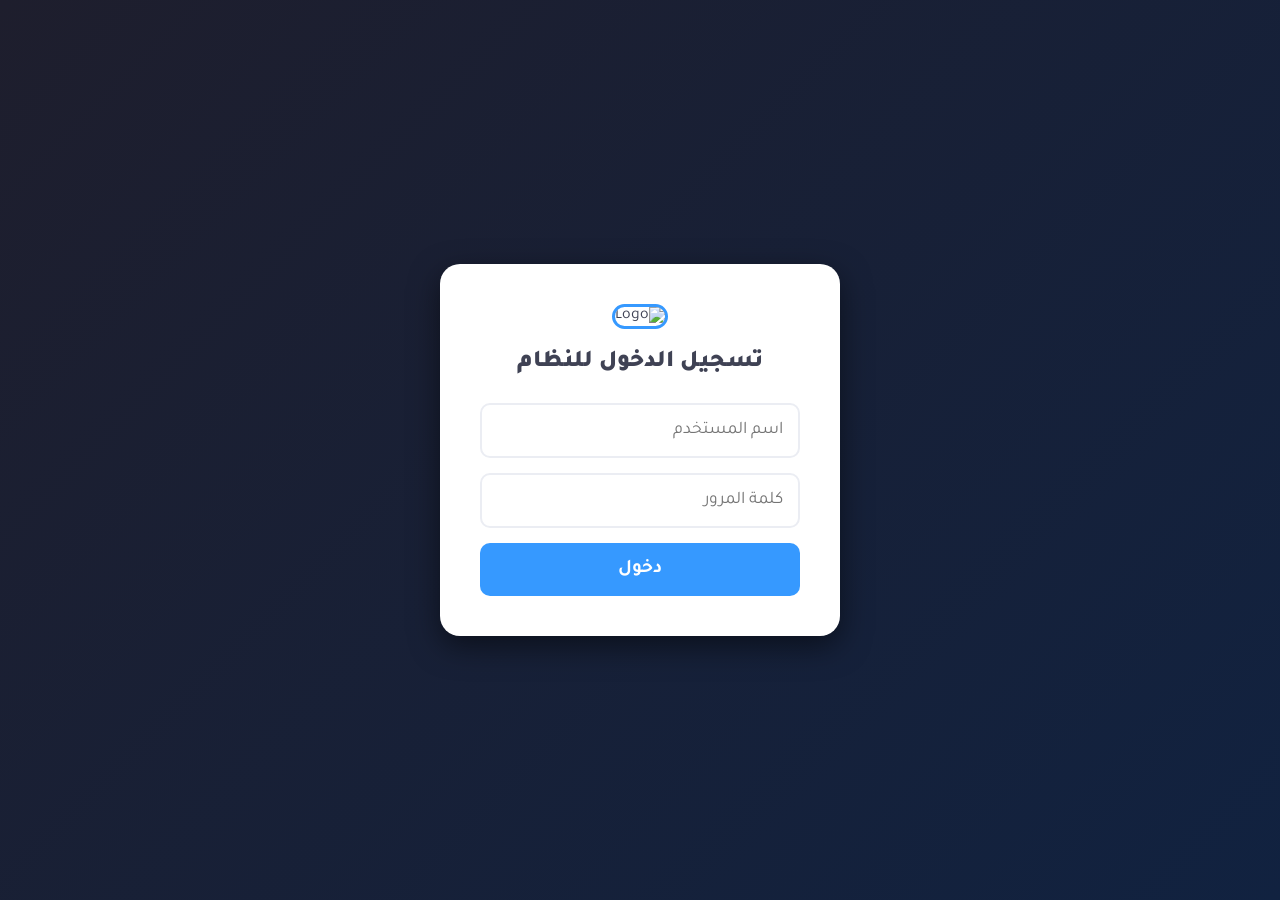
==== commit 0e90a7d1: "Update dashboard.html" ====
--- a/dashboard.html
+++ b/dashboard.html
@@ -1 +1,275 @@
+<!doctype html>
+<html lang=ar dir=rtl>
+<head>
+<meta charset=UTF-8>
+<meta name=viewport content="width=device-width,initial-scale=1">
+<title>OSSMAN MARKET - لوحة النظام الشاملة</title>
+<link href="https://fonts.googleapis.com/css2?family=Tajawal:wght@400;500;700;800;900&display=swap" rel=stylesheet>
+<link rel=stylesheet href=https://cdnjs.cloudflare.com/ajax/libs/font-awesome/6.4.0/css/all.min.css>
+<script src=https://cdnjs.cloudflare.com/ajax/libs/xlsx/0.18.5/xlsx.full.min.js></script>
+<style>:root{--bg-dark:#1E1E2D;--bg-light:#F3F6F9;--card-bg:#FFFFFF;--primary:#3699FF;--success:#1BC5BD;--danger:#F64E60;--warning:#FFA800;--text-main:#3F4254;--text-muted:#B5B5C3;--border:#EBEDF3}*{margin:0;padding:0;box-sizing:border-box;font-family:Tajawal,sans-serif}body{background-color:var(--bg-light);color:var(--text-main);display:flex;height:100vh;overflow:hidden;position:relative}#login-overlay{position:fixed;inset:0;background:linear-gradient(135deg,var(--bg-dark),#112240);z-index:9999;display:flex;justify-content:center;align-items:center}.login-box{background:var(--card-bg);padding:40px;border-radius:20px;width:400px;text-align:center;box-shadow:0 10px 30px rgba(0,0,0,.5)}.login-box img{width:100px;height:100px;border-radius:20px;border:3px solid var(--primary);margin-bottom:20px}.login-box h2{margin-bottom:25px;color:var(--text-main);font-weight:900}.login-input{width:100%;padding:15px;margin-bottom:15px;border:2px solid var(--border);border-radius:10px;font-size:1.1rem;outline:0;transition:.3s}.login-input:focus{border-color:var(--primary)}.btn-login{width:100%;padding:15px;background:var(--primary);color:#fff;border:none;border-radius:10px;font-size:1.2rem;font-weight:700;cursor:pointer;transition:.3s}.btn-login:hover{background:#1b84ff}.sidebar{width:260px;background-color:var(--bg-dark);display:flex;flex-direction:column;color:#fff;z-index:10;overflow-y:auto}.brand{padding:25px 20px;text-align:center;border-bottom:1px solid rgba(255,255,255,.05)}.brand img{width:70px;height:70px;border-radius:15px;border:2px solid var(--primary);margin-bottom:10px}.brand-name{font-size:1.3rem;font-weight:900}.nav-menu{list-style:none;padding:20px 0;flex:1}.nav-menu li{display:none}.nav-menu li a{display:flex;align-items:center;justify-content:space-between;padding:15px 25px;color:var(--text-muted);text-decoration:none;font-weight:600;gap:15px;cursor:pointer;transition:.3s}.nav-menu li a:hover,.nav-menu li.active a{background-color:rgba(54,153,255,.1);color:var(--primary);border-right:4px solid var(--primary)}.workspace{flex:1;display:flex;flex-direction:column;overflow:hidden}.top-header{background:var(--card-bg);padding:15px 30px;display:flex;justify-content:space-between;align-items:center;border-bottom:1px solid var(--border);z-index:5}.status-badge{padding:6px 15px;border-radius:20px;font-weight:700;font-size:.9rem}.status-online{background-color:#d1f3e0;color:#0a7c43}.btn-logout{background:0 0;border:none;color:var(--danger);font-weight:700;cursor:pointer;display:flex;gap:5px;align-items:center;font-size:1rem}.page-view{display:none;height:calc(100vh - 70px);overflow-y:auto;padding:20px}.page-view.active{display:block;animation:fadeIn .3s ease}@keyframes fadeIn{from{opacity:0;transform:translateY(10px)}to{opacity:1;transform:translateY(0)}}.pos-container{display:grid;grid-template-columns:2fr 1fr;gap:20px;height:100%}.pos-left{display:flex;flex-direction:column;gap:20px;height:100%}.barcode-section,.cart-section,.pos-right{background:var(--card-bg);border-radius:16px;box-shadow:0 5px 15px rgba(0,0,0,.03);padding:20px}.barcode-input{flex:1;padding:15px 20px;font-size:1.2rem;border:2px solid var(--border);border-radius:10px;outline:0;font-weight:600;width:100%}.barcode-input:focus{border-color:var(--primary)}.cart-table{width:100%;border-collapse:collapse}.cart-table th{background:var(--bg-light);padding:15px;text-align:right;color:var(--text-muted)}.cart-table td{padding:15px;border-bottom:1px solid var(--border);font-weight:600}.qty-btn{width:32px;height:32px;border-radius:8px;border:none;cursor:pointer;font-weight:700;background:var(--bg-light)}.pos-right{display:flex;flex-direction:column}.btn-pay{width:100%;padding:20px;background:var(--success);color:#fff;border:none;border-radius:12px;font-size:1.5rem;font-weight:900;cursor:pointer;margin-top:auto}.btn-pay:disabled{background:#b5b5c3}.input-group input{width:100%;padding:15px;font-size:1.8rem;border:2px solid var(--border);border-radius:10px;margin-top:8px;font-weight:700}#return-view .barcode-input:focus{border-color:var(--warning)}#return-view .btn-pay{background:var(--warning)}#return-view .btn-pay:hover{background:#e59600}.inventory-card{background:var(--card-bg);border-radius:16px;padding:35px;box-shadow:0 5px 15px rgba(0,0,0,.03);max-width:1000px;margin:0 auto;margin-bottom:20px}.form-grid{display:grid;grid-template-columns:1fr 1fr;gap:20px;margin-bottom:25px}.form-group label{display:block;font-weight:700;margin-bottom:8px}.form-group input,.form-group select,.form-group textarea{width:100%;padding:14px;border:2px solid var(--border);border-radius:10px;outline:0;font-size:1rem;font-family:Tajawal}.btn-submit{background:var(--primary);color:#fff;border:none;padding:16px;border-radius:10px;font-size:1.2rem;font-weight:700;width:100%;cursor:pointer}.report-grid{display:grid;grid-template-columns:repeat(4,1fr);gap:15px;margin-bottom:20px}.report-box{background:var(--card-bg);padding:20px;border-radius:12px;box-shadow:0 2px 10px rgba(0,0,0,.05);text-align:center;border-bottom:4px solid var(--primary)}.report-box h4{color:var(--text-muted);margin-bottom:10px;font-size:1.1rem}.report-box h2{color:var(--text-main);font-size:2rem;font-weight:900}.table-responsive{overflow-x:auto;background:var(--card-bg);border-radius:16px;padding:20px;box-shadow:0 5px 15px rgba(0,0,0,.03)}.edit-input{padding:8px;width:90px;border:1px solid var(--border);border-radius:5px;font-weight:700;text-align:center}.btn-small{background:var(--primary);color:#fff;border:none;padding:8px 15px;border-radius:5px;cursor:pointer;font-weight:700}.supplier-item-row{display:flex;gap:15px;background:var(--bg-light);padding:15px;border-radius:10px;margin-bottom:10px;align-items:flex-end}.search-container{display:flex;gap:15px;margin-bottom:20px;width:100%}.alert-bg{background-color:rgba(246,78,96,.2)!important;border-right:4px solid var(--danger)!important;animation:blinker 1.5s linear infinite}.alert-bg div,.alert-bg i{color:var(--danger)!important;font-weight:900!important}.notification-bell{animation:ring 1s infinite;color:var(--danger);font-size:1.2rem}@keyframes blinker{50%{background-color:rgba(246,78,96,.4)!important}}@keyframes ring{0%{transform:rotate(0)}10%{transform:rotate(15deg)}20%{transform:rotate(-15deg)}30%{transform:rotate(10deg)}40%{transform:rotate(-10deg)}50%{transform:rotate(0)}100%{transform:rotate(0)}}</style>
+</head>
+<body>
+<audio id=alertSound src=https://actions.google.com/sounds/v1/communications/chime_1.ogg loop></audio>
+<div id=login-overlay>
+<div class=login-box>
+<img src=https://adelabdulrahman026-byte.github.io/dashboard/Gemini_Generated_Image_2whe032whe032whe.png alt=Logo>
+<h2>تسجيل الدخول للنظام</h2>
+<form id=loginForm onsubmit=handleLogin(event)>
+<input id=login-username class=login-input placeholder="اسم المستخدم" required>
+<input type=password id=login-password class=login-input placeholder="كلمة المرور" required>
+<button type=submit class=btn-login id=btn-login-submit>دخول</button>
+</form>
+</div>
+</div>
+<aside class=sidebar>
+<div class=brand>
+<img src=https://adelabdulrahman026-byte.github.io/dashboard/Gemini_Generated_Image_2whe032whe032whe.png alt=Logo>
+<div class=brand-name>OSSMAN MARKET</div>
+</div>
+<ul class=nav-menu id=main-menu>
+<li class=nav-pos onclick='switchTab("pos-view",this)'><a href=#><div><i class="fas fa-desktop"></i> شاشة المبيعات</div></a></li>
+<li class=nav-return onclick='switchTab("return-view",this)'><a href=#><div><i class="fas fa-undo"></i> شاشة المرتجعات</div></a></li>
+<li class=nav-inv onclick='switchTab("inventory-view",this)'><a href=#><div><i class="fas fa-box-open"></i> إدارة المخزن</div></a></li>
+<li class=nav-sup onclick='switchTab("suppliers-view",this)'><a href=#><div><i class="fas fa-truck-loading"></i> الموردين والمشتريات</div></a></li>
+<li class=nav-invc onclick='switchTab("invoices-view",this)'><a href=#><div><i class="fas fa-file-invoice"></i> الفواتير اليدوية</div></a></li>
+<li class=nav-delivery id=nav-delivery-item onclick='switchTab("delivery-view",this)'>
+<a href=#>
+<div><i class="fas fa-motorcycle"></i> شاشة الدليفري</div>
+<i class="fas fa-bell notification-bell" id=delivery-bell style=display:none></i>
+</a>
+</li>
+<li class=nav-rep onclick='switchTab("reports-view",this)'><a href=#><div><i class="fas fa-chart-pie"></i> تقارير المدير</div></a></li>
+</ul>
+</aside>
+<main class=workspace>
+<header class=top-header>
+<h2 id=page-title style=font-size:1.4rem>النظام</h2>
+<div style=display:flex;align-items:center;gap:20px>
+<div class="status-badge status-online" id=connection-status><i class="fas fa-wifi"></i> متصل</div>
+<div style=text-align:left;line-height:1.2>
+<strong style=display:block;color:var(--primary) id=current-user-name>--</strong>
+<span style=font-size:.85rem;color:var(--text-muted) id=current-user-role>--</span>
+</div>
+<button class=btn-logout onclick=logout()><i class="fas fa-sign-out-alt"></i> خروج</button>
+</div>
+</header>
+<div id=pos-view class="page-view active">
+<div class=pos-container>
+<div class=pos-left>
+<div class=barcode-section>
+<input class=barcode-input id=barcode-scanner placeholder="اضرب الباركود للبيع...">
+<button class=btn-pay style="width:auto;padding:0 30px;border-radius:10px" onclick='scanBarcode("sale")'>إضافة</button>
+</div>
+<div class=cart-section>
+<table class=cart-table>
+<thead><tr><th>المنتج</th><th>السعر</th><th>الكمية</th><th>الإجمالي</th><th></th></tr></thead>
+<tbody id=cart-items></tbody>
+</table>
+</div>
+</div>
+<div class=pos-right>
+<div style=font-size:1.8rem;font-weight:800;color:var(--primary);margin-bottom:20px>الإجمالي: <span id=grand-total>0.00</span></div>
+<div class=input-group><label>المدفوع:</label><input type=number id=amount-paid oninput=calcChange()></div>
+<div style=margin-top:15px;text-align:center;background:var(--bg-light);padding:15px;border-radius:10px>
+<span>الباقي</span><h3 id=amount-change style=color:var(--danger);font-size:2rem>0.00</h3>
+</div>
+<button class=btn-pay id=btn-process-sale onclick='processPayment("sale")'><i class="fas fa-print"></i> إصدار فاتورة</button>
+</div>
+</div>
+</div>
+<div id=return-view class=page-view>
+<div class=pos-container>
+<div class=pos-left>
+<div class=barcode-section style="border-left:5px solid var(--warning)">
+<input class=barcode-input id=return-barcode-scanner placeholder="اضرب باركود المنتج المرتجع...">
+<button class=btn-pay style="width:auto;padding:0 30px;border-radius:10px" onclick='scanBarcode("return")'>إرجاع</button>
+</div>
+<div class=cart-section>
+<table class=cart-table>
+<thead><tr><th>المنتج المرتجع</th><th>السعر</th><th>الكمية المستردة</th><th>إجمالي الخصم</th><th></th></tr></thead>
+<tbody id=return-items></tbody>
+</table>
+</div>
+</div>
+<div class=pos-right>
+<div style=font-size:1.8rem;font-weight:800;color:var(--danger);margin-bottom:20px>إجمالي المرتجع: <span id=return-grand-total>0.00</span></div>
+<div style="margin-top:auto;text-align:center;background:#fff4f4;padding:15px;border-radius:10px;border:1px dashed var(--danger);margin-bottom:20px">
+<p style=color:var(--danger);font-weight:700><i class="fas fa-info-circle"></i> هذا المبلغ سيتم رده للعميل وخصمه من درج الكاشير.</p>
+</div>
+<button class=btn-pay id=btn-process-return onclick='processPayment("return")'><i class="fas fa-undo"></i> تأكيد المرتجع</button>
+</div>
+</div>
+</div>
+<div id=inventory-view class=page-view>
+<div class=inventory-card>
+<h3 style="margin-bottom:20px;border-bottom:2px solid var(--border);padding-bottom:10px">إضافة منتج جديد للمخزن</h3>
+<form id=addProductForm onsubmit=submitProduct(event)>
+<div class=form-grid>
+<div class=form-group><label>الباركود</label><input id=inv-barcode required></div>
+<div class=form-group><label>الاسم</label><input id=inv-name required></div>
+<div class=form-group><label>القسم</label><input id=inv-category required></div>
+<div class=form-group><label>الكمية الأوليّة</label><input type=number id=inv-stock required></div>
+<div class=form-group><label>سعر التكلفة</label><input type=number id=inv-cost required></div>
+<div class=form-group><label>سعر البيع</label><input type=number id=inv-price required></div>
+<div class=form-group><label>رابط الصورة</label><input id=inv-image></div>
+</div>
+<button type=submit class=btn-submit id=btn-add-product><i class="fas fa-save"></i> حفظ في المخزن</button>
+</form>
+</div>
+<div class=table-responsive style="max-width:1000px;margin:0 auto">
+<div style=display:flex;justify-content:space-between;align-items:center;margin-bottom:15px;gap:15px>
+<input id=search-inventory-input class=barcode-input placeholder="🔍 ابحث هنا باسم المنتج أو الباركود لتعديله..." oninput=filterInventoryTable()>
+<button class=btn-submit style="width:auto;padding:12px 25px;background-color:var(--success)" onclick=exportToExcel()><i class="fas fa-file-excel"></i> تنزيل المخزن إكسيل</button>
+</div>
+<table class=cart-table id=inventory-report-table>
+<thead>
+<tr>
+<th>المنتج / الباركود</th>
+<th style=color:var(--success)>إجمالي المبيعات</th>
+<th style=color:var(--danger)>إجمالي المرتجعات</th>
+<th>سعر البيع (ج.م)</th>
+<th>الكمية المتاحة</th>
+<th>إجراء التحديث</th>
+</tr>
+</thead>
+<tbody id=rep-inventory>
+<tr><td colspan=6 style=text-align:center><i class="fas fa-spinner fa-spin"></i> جاري جلب المخزن...</td></tr>
+</tbody>
+</table>
+</div>
+</div>
+<div id=suppliers-view class=page-view>
+<div class=inventory-card>
+<h3 style="margin-bottom:20px;border-bottom:2px solid var(--border);padding-bottom:10px;color:var(--primary)"><i class="fas fa-file-invoice"></i> تسجيل فاتورة مشتريات من مورد</h3>
+<form id=supplierForm onsubmit=saveSupplierInvoice(event)>
+<div class=form-grid>
+<div class=form-group><label>اسم الشركة / المورد</label><input id=sup-name required placeholder="مثال: شركة جهينة..."></div>
+<div class=form-group><label>رقم فاتورة المشتريات</label><input id=sup-inv-id required placeholder="رقم الفاتورة المسجل على الورق..."></div>
+</div>
+<h4 style=margin-bottom:10px>بضائع الفاتورة الواردة:</h4>
+<div id=supplier-items-container>
+<div class=supplier-item-row>
+<div class=form-group style=flex:2><label>اسم المنتج / الباركود</label><input class=sup-item-name required></div>
+<div class=form-group style=flex:1><label>الكمية المستلمة</label><input type=number class=sup-item-qty required oninput=calculateSupplierTotal()></div>
+<div class=form-group style=flex:1><label>سعر الشراء (التكلفة)</label><input type=number class=sup-item-cost required oninput=calculateSupplierTotal()></div>
+</div>
+</div>
+<button type=button class=btn-small style=background:var(--primary);margin-bottom:20px onclick=addSupplierItemField()><i class="fas fa-plus"></i> إضافة منتج آخر للفاتورة</button>
+<div style=font-size:1.3rem;font-weight:800;margin-bottom:20px;color:var(--success)>إجمالي حساب الفاتورة للمورد: <span id=sup-invoice-total>0.00</span> ج.م</div>
+<button type=submit class=btn-submit id=btn-save-supplier style=background:var(--success)><i class="fas fa-print"></i> حفظ وطباعة إيصال التوريد</button>
+</form>
+</div>
+<div class=table-responsive style="max-width:1000px;margin:0 auto">
+<div class=search-container>
+<input id=search-supplier-input class=barcode-input placeholder="🔍 ابحث عن فواتير مورد باسم الشركة أو رقم الفاتورة..." oninput=filterSupplierTable()>
+</div>
+<table class=cart-table id=supplier-invoices-table>
+<thead>
+<tr>
+<th>رقم الفاتورة</th>
+<th>اسم المورد</th>
+<th>عدد البضائع</th>
+<th>الإجمالي المستحق</th>
+<th>التاريخ والوقت</th>
+<th>الخيارات</th>
+</tr>
+</thead>
+<tbody id=supplier-logs-body>
+<tr><td colspan=6 style=text-align:center;color:var(--text-muted)>لا توجد فواتير مشتريات مسجلة حالياً.</td></tr>
+</tbody>
+</table>
+</div>
+</div>
+<div id=invoices-view class=page-view>
+<div class=inventory-card>
+<h3 style="margin-bottom:20px;border-bottom:2px solid var(--border);padding-bottom:10px;color:var(--primary)"><i class="fas fa-file-invoice"></i> إصدار فاتورة حرة (يدوية)</h3>
+<form onsubmit=printManualInvoice(event)>
+<div class=form-grid>
+<div class=form-group><label>اسم العميل / الجهة</label><input id=man-client required></div>
+<div class=form-group><label>التاريخ</label><input type=date id=man-date required></div>
+</div>
+<div class=form-group><label>تفاصيل الفاتورة (البيان)</label><textarea id=man-details rows=4 placeholder="اكتب الأصناف والتفاصيل هنا..."></textarea></div>
+<div class=form-group style=width:50%><label>الإجمالي (ج.م)</label><input type=number id=man-total required></div>
+<button type=submit class=btn-submit style=margin-top:10px><i class="fas fa-print"></i> طباعة الفاتورة باللوجو</button>
+</form>
+</div>
+</div>
+<div id=delivery-view class=page-view>
+<div class=inventory-card id=delivery-alert-box style=text-align:center;padding:40px;background:var(--bg-light)>
+<i class="fas fa-motorcycle" style=font-size:4rem;color:var(--text-muted);margin-bottom:15px></i>
+<h2>شاشة انتظار الأوردرات</h2>
+<p style=color:var(--text-muted)>السيستم بيفحص الشيت تلقائياً كل 10 ثواني، الأوردر الأونلاين هيرن هنا أوتوماتيك ويظهر إشعار أحمر.</p>
+<button class=btn-submit style=width:auto;margin-top:20px;background:var(--secondary) onclick=checkOnlineOrders(this)><i class="fas fa-sync"></i> فحص الأوردرات يدوياً</button>
+</div>
+<div class=inventory-card id=delivery-action-box style="display:none;border:3px solid var(--danger)">
+<h2 style=color:var(--danger);margin-bottom:15px><i class="fas fa-exclamation-circle"></i> يوجد أوردر أونلاين جديد جاهز للتوصيل!</h2>
+<div id=online-order-details-display style="background:#fff4f4;padding:20px;border-radius:10px;border-right:5px solid var(--danger);margin-bottom:20px;font-weight:700;font-size:1.2rem;line-height:1.8"></div>
+<div style=display:flex;gap:15px;margin-bottom:20px>
+<button class=btn-submit style=background:var(--success);flex:1;font-size:1.2rem onclick=stopDeliveryAlert()>
+<i class="fas fa-check-circle"></i> استلام الطلب وإيقاف الإنذار
+</button>
+<button class=btn-submit style=background:var(--primary);flex:1;font-size:1.2rem onclick=printDeliveryOrder()>
+<i class="fas fa-print"></i> طباعة ريسيت الدليفري للطيار
+</button>
+</div>
+<form id=deliveryForm onsubmit=assignDelivery(event) style=display:none;background:var(--bg-light);padding:20px;border-radius:10px>
+<h3 style=margin-bottom:15px;color:var(--secondary)>إسناد الطلب لطيار</h3>
+<input type=hidden id=del-order-id>
+<div class=form-group style=margin-bottom:15px>
+<label>اختر أو اكتب اسم الطيار (الدليفري)</label>
+<input id=del-man required placeholder="مثال: محمود محمد">
+</div>
+<button type=submit class=btn-submit style=background:var(--secondary);width:100%><i class="fas fa-motorcycle"></i> اعتماد خروج الطيار بالطلب</button>
+</form>
+</div>
+</div>
+<div id=reports-view class=page-view>
+<h3 style=margin-bottom:15px><i class="fas fa-money-bill-wave"></i> إجمالي المبيعات العامة والأرباح</h3>
+<div class=report-grid>
+<div class=report-box><h4>دخل اليوم</h4><h2 id=rep-day>0.00</h2></div>
+<div class=report-box style=border-bottom-color:var(--success)><h4>دخل الأسبوع</h4><h2 id=rep-week>0.00</h2></div>
+<div class=report-box style=border-bottom-color:var(--warning)><h4>دخل الشهر</h4><h2 id=rep-month>0.00</h2></div>
+<div class=report-box style=border-bottom-color:var(--danger)><h4>دخل السنة</h4><h2 id=rep-year>0.00</h2></div>
+</div>
+<div class=form-grid>
+<div class=card>
+<h3 style=margin-bottom:15px><i class="fas fa-user-tie"></i> مبيعات الكاشيرية والويب</h3>
+<table class=cart-table>
+<thead><tr><th>الكاشير/المنصة</th><th>بيع اليوم</th><th>الأسبوع</th><th>الشهر</th><th>السنة</th></tr></thead>
+<tbody id=rep-cashiers></tbody>
+</table>
+</div>
+<div class=card>
+<h3 style=margin-bottom:15px><i class="fas fa-motorcycle"></i> أوردرات الطيارين (الدليفري)</h3>
+<table class=cart-table>
+<thead><tr><th>اسم الطيار</th><th>عدد الأوردرات الناجحة</th></tr></thead>
+<tbody id=rep-delivery-reports></tbody>
+</table>
+</div>
+</div>
+<div class=card>
+<h3 style=margin-bottom:15px><i class="fas fa-truck"></i> حسابات وفواتير الموردين (المشتريات)</h3>
+<table class=cart-table>
+<thead><tr><th>اسم المورد</th><th>إجمالي المبالغ المستحقة والمسددة</th></tr></thead>
+<tbody id=rep-suppliers></tbody>
+</table>
+</div>
+<div class=card>
+<div style=display:flex;justify-content:space-between;margin-bottom:15px>
+<h3><i class="fas fa-exchange-alt"></i> حركة جميع المنتجات (مباع ومرتجع أوتوماتيك)</h3>
+<button class=btn-submit style=background:var(--success);width:auto onclick='exportTableToExcel("movement-table","حركة_المنتجات_العامة")'>تصدير حركة الأصناف</button>
+</div>
+<input id=search-mov placeholder="🔍 ابحث في حركة البضائع بالاسم أو الباركود..." class=barcode-input style=margin-bottom:15px oninput='filterTable("search-mov","mov-body")'>
+<div style=max-height:400px;overflow-y:auto>
+<table id=movement-table class=cart-table>
+<thead><tr><th>المنتج والباركود</th><th>إجمالي مباع</th><th>إجمالي مرتجع</th></tr></thead>
+<tbody id=mov-body></tbody>
+</table>
+</div>
+</div>
+</div>
+</main>
 <script>const API_URL="https://script.google.com/macros/s/AKfycbwBwcQphswSQ7OUosBnpf3DBgc1Ljjy6JRaM8dxA3su5VPVizkS2TR1cwNrFRqKozXLOw/exec";let productsDB=[],saleCart=[],returnCart=[],currentUser=null,currentPendingOrderDetails="",currentPendingOrderId="",audioUnlocked=!1;const alertAudio=document.getElementById("alertSound");async function fetchAPI(e){try{const t=await fetch(API_URL,{method:"POST",redirect:"follow",headers:{"Content-Type":"text/plain;charset=utf-8"},body:JSON.stringify(e)}),n=await t.text();return JSON.parse(n)}catch(e){return null}}async function handleLogin(e){e.preventDefault();const t=document.getElementById("btn-login-submit");t.innerHTML='<i class="fas fa-spinner fa-spin"></i> جاري التحقق...';const n={action:"login",username:document.getElementById("login-username").value,password:document.getElementById("login-password").value},a=await fetchAPI(n);a&&"success"===a.status?(currentUser=a.user,localStorage.setItem("ossman_user",JSON.stringify(currentUser)),applyPermissions(),loadProducts(),setInterval((()=>checkOnlineOrders()),1e4)):alert("بيانات الدخول غير صحيحة"),t.innerHTML="دخول"}function logout(){localStorage.removeItem("ossman_user"),location.reload()}function applyPermissions(){document.getElementById("login-overlay").style.display="none",document.getElementById("current-user-name").innerText=currentUser.name,document.getElementById("current-user-role").innerText=currentUser.role;const e=(currentUser.role||"").toLowerCase();document.querySelectorAll(".nav-menu li").forEach((e=>e.style.display="none"));let t=null;e.includes("مدير")||e.includes("ادارة")||e.includes("إدارة")?(document.querySelectorAll(".nav-menu li").forEach((e=>e.style.display="block")),t="pos-view"):(e.includes("كاشير")&&(document.querySelector(".nav-pos").style.display="block",document.querySelector(".nav-return").style.display="block",document.querySelector(".nav-delivery").style.display="block",t||(t="pos-view")),e.includes("مخازن")&&(document.querySelector(".nav-inv").style.display="block",t||(t="inventory-view")),e.includes("موردين")&&(document.querySelector(".nav-sup").style.display="block",t||(t="suppliers-view")),e.includes("فواتير")&&(document.querySelector(".nav-invc").style.display="block",t||(t="invoices-view")),e.includes("حسابات")&&(document.querySelector(".nav-rep").style.display="block",document.querySelector(".nav-sup").style.display="block",document.querySelector(".nav-invc").style.display="block",t||(t="reports-view")),e.includes("دليفري")&&(document.querySelector(".nav-delivery").style.display="block",t||(t="delivery-view"))),t&&switchTab(t,document.querySelector(`.nav-menu li[onclick*="${t}"]`))}function switchTab(e,t){document.querySelectorAll(".page-view").forEach((e=>e.classList.remove("active"))),document.querySelectorAll(".nav-menu li").forEach((e=>e.classList.remove("active"))),document.getElementById(e).classList.add("active"),t&&t.classList.add("active"),"pos-view"===e?document.getElementById("barcode-scanner").focus():"return-view"===e?document.getElementById("return-barcode-scanner").focus():"inventory-view"===e?renderInventoryEdit():"reports-view"===e&&loadAdminReports()}async function checkOnlineOrders(e=null){try{e&&(e.innerHTML='<i class="fas fa-spinner fa-spin"></i> جاري الفحص...');const t=await fetchAPI({action:"getAllData"});if(e&&(e.innerHTML='<i class="fas fa-sync"></i> فحص الأوردرات يدوياً'),!t||!t.delivery)return;let n=t.delivery.slice(1).find((e=>"قيد الانتظار"===e[2]));if(n){document.getElementById("delivery-alert-box").style.display="none",document.getElementById("delivery-action-box").style.display="block",currentPendingOrderId=n[0],currentPendingOrderDetails=n[4]?n[4]:"رقم الطلب: "+n[0],document.getElementById("del-order-id").value=currentPendingOrderId,document.getElementById("online-order-details-display").innerHTML=`\n                        <i class="fas fa-receipt"></i> تفاصيل الفاتورة والعميل:<br><br>\n                        ${currentPendingOrderDetails.replace(/\n/g,"<br>")}\n                    `;document.getElementById("nav-delivery-item").classList.add("alert-bg"),document.getElementById("delivery-bell").style.display="inline-block",alertAudio.paused&&audioUnlocked&&alertAudio.play().catch((e=>console.log(e)))}else e&&alert("لا توجد أوردرات أونلاين جديدة حالياً.")}catch(t){e&&(e.innerHTML='<i class="fas fa-sync"></i> فحص الأوردرات يدوياً')}}function stopDeliveryAlert(){alertAudio.pause(),alertAudio.currentTime=0,document.getElementById("nav-delivery-item").classList.remove("alert-bg"),document.getElementById("delivery-bell").style.display="none",document.getElementById("deliveryForm").style.display="block"}function printDeliveryOrder(){if(!currentPendingOrderDetails)return alert("لا توجد تفاصيل للطباعة!");const e=window.open("","_blank","width=400,height=600"),t=`\n                <html dir="rtl" lang="ar">\n                <head>\n                    <style>\n                        body { font-family: 'Tajawal', sans-serif; margin: 0; padding: 15px; width: 80mm; color: #000; font-size: 16px;}\n                        .header { text-align: center; border-bottom: 2px dashed #000; padding-bottom: 10px; margin-bottom: 10px; }\n                        .header img { width: 70px; height: 70px; border-radius: 8px; margin-bottom: 5px; }\n                        .content { line-height: 2; font-weight: bold; }\n                    </style>\n                </head>\n                <body>\n                    <div class="header">\n                        <img src="https://adelabdulrahman026-byte.github.io/dashboard/Gemini_Generated_Image_2whe032whe032whe.png">\n                        <h2>OSSMAN MARKET</h2>\n                        <h3>أوردر دليفري (توصيل)</h3>\n                        <p>${(new Date).toLocaleString("ar-EG")}</p>\n                    </div>\n                    <div class="content">${currentPendingOrderDetails.replace(/\n/g,"<br>")}</div>\n                    <script>window.onload = function() { setTimeout(function(){ window.print(); window.close(); }, 500); }<\/script>\n                </body>\n                </html>\n            `;e.document.open(),e.document.write(t),e.document.close()}async function assignDelivery(e){e.preventDefault();const t={action:"updateDeliveryStatus",order_id:document.getElementById("del-order-id").value,delivery_man:document.getElementById("del-man").value,status:"خرج مع الطيار"},n=e.target.querySelector("button");n.innerHTML='<i class="fas fa-spinner fa-spin"></i> جاري التسجيل...';const a=await fetchAPI(t);a&&"success"===a.status&&(alert("تم إسناد الطلب بنجاح!"),document.getElementById("delivery-alert-box").style.display="block",document.getElementById("delivery-action-box").style.display="none",document.getElementById("deliveryForm").style.display="none",e.target.reset(),loadAdminReports()),n.innerHTML='<i class="fas fa-motorcycle"></i> اعتماد خروج الطيار بالطلب'}function addSupplierItemField(){const e=document.getElementById("supplier-items-container"),t=document.createElement("div");t.className="supplier-item-row",t.innerHTML='\n                <div class="form-group" style="flex:2;"><label>اسم المنتج / الباركود</label><input type="text" class="sup-item-name" required></div>\n                <div class="form-group" style="flex:1;"><label>الكمية المستلمة</label><input type="number" class="sup-item-qty" required oninput="calculateSupplierTotal()"></div>\n                <div class="form-group" style="flex:1;"><label>سعر الشراء</label><input type="number" class="sup-item-cost" required oninput="calculateSupplierTotal()"></div>\n                <button type="button" class="btn-small" style="background:var(--danger); height:45px;" onclick="this.parentElement.remove(); calculateSupplierTotal();"><i class="fas fa-trash"></i></button>\n            ',e.appendChild(t)}function calculateSupplierTotal(){let e=0;document.querySelectorAll(".supplier-item-row").forEach((t=>{let n=parseFloat(t.querySelector(".sup-item-qty").value)||0,a=parseFloat(t.querySelector(".sup-item-cost").value)||0;e+=n*a})),document.getElementById("sup-invoice-total").innerText=e.toFixed(2)}async function saveSupplierInvoice(e){e.preventDefault();const t=document.getElementById("btn-save-supplier");t.innerHTML='<i class="fas fa-spinner fa-spin"></i> جاري الحفظ...';let n=[];document.querySelectorAll(".supplier-item-row").forEach((e=>{n.push({name:e.querySelector(".sup-item-name").value,qty:parseFloat(e.querySelector(".sup-item-qty").value)||0,cost:parseFloat(e.querySelector(".sup-item-cost").value)||0})}));const a={action:"saveSupplier",supplier:document.getElementById("sup-name").value,company:document.getElementById("sup-inv-id").value,product:JSON.stringify(n),qty:n.length,amount:parseFloat(document.getElementById("sup-invoice-total").innerText)},l=await fetchAPI(a);l&&"success"===l.status&&(alert("تم حفظ فاتورة المورد بنجاح!"),e.target.reset(),document.getElementById("supplier-items-container").innerHTML='\n                    <div class="supplier-item-row">\n                        <div class="form-group" style="flex:2;"><label>اسم المنتج / الباركود</label><input type="text" class="sup-item-name" required></div>\n                        <div class="form-group" style="flex:1;"><label>الكمية المستلمة</label><input type="number" class="sup-item-qty" required oninput="calculateSupplierTotal()"></div>\n                        <div class="form-group" style="flex:1;"><label>سعر الشراء (التكلفة)</label><input type="number" class="sup-item-cost" required oninput="calculateSupplierTotal()"></div>\n                    </div>',document.getElementById("sup-invoice-total").innerText="0.00",loadAdminReports()),t.innerHTML='<i class="fas fa-print"></i> حفظ وطباعة إيصال التوريد'}function filterSupplierTable(){let e=document.getElementById("search-supplier-input").value.toLowerCase();document.querySelectorAll("#supplier-logs-body .sup-searchable-row").forEach((t=>{t.style.display=t.getAttribute("data-text").toLowerCase().includes(e)?"":"none"}))}async function loadProducts(){const e=await fetchAPI({action:"getAllData"});e&&e.products&&(productsDB=e.products.slice(1).map((e=>({Barcode:e[0],Name:e[1],Category:e[2],Cost:e[3],Price:e[4],Stock:e[5]}))))}function scanBarcode(e){const t="sale"===e?document.getElementById("barcode-scanner"):document.getElementById("return-barcode-scanner"),n=t.value.trim();if(!n)return;const a=productsDB.find((e=>e.Barcode==n));if(a){const t="sale"===e?saleCart:returnCart,n=t.find((e=>e.Barcode===a.Barcode));n?n.qty+=1:t.unshift({...a,qty:1}),updateUI(e)}else alert("منتج غير موجود!");t.value="",t.focus()}function updateUI(e){const t="sale"===e?saleCart:returnCart,n=document.getElementById("sale"===e?"cart-items":"return-items");let a=0;n.innerHTML="",t.forEach(((t,l)=>{const r=parseFloat(t.Price)*t.qty;a+=r,n.innerHTML+=`<tr><td>${t.Name}</td><td>${t.Price}</td>\n                    <td><button class="qty-btn" onclick="modifyQty('${e}', ${l}, 1)">+</button> <span style="font-weight:bold; margin:0 10px;">${t.qty}</span> <button class="qty-btn" onclick="modifyQty('${e}', ${l}, -1)">-</button></td>\n                    <td>${r.toFixed(2)}</td><td><button class="qty-btn" onclick="modifyQty('${e}', ${l}, -999)"><i class="fas fa-trash" style="color:red"></i></button></td></tr>`})),"sale"===e?(document.getElementById("grand-total").innerText=a.toFixed(2),calcChange()):document.getElementById("return-grand-total").innerText=a.toFixed(2)}function modifyQty(e,t,n){const a="sale"===e?saleCart:returnCart;a[t].qty+=n,a[t].qty<=0&&a.splice(t,1),updateUI(e)}function calcChange(){let e=saleCart.reduce(((e,t)=>e+parseFloat(t.Price)*t.qty),0),t=parseFloat(document.getElementById("amount-paid").value)||0;document.getElementById("amount-change").innerText=t>=e&&saleCart.length>0?(t-e).toFixed(2):"0.00"}async function processPayment(e){const t="sale"===e?saleCart:returnCart;if(0===t.length)return alert("القائمة فارغة!");let n=t.reduce(((e,t)=>e+parseFloat(t.Price)*t.qty),0),a={};if("sale"===e){let e=parseFloat(document.getElementById("amount-paid").value)||0;if(e<n)return alert("المبلغ المدفوع غير كافٍ!");a={action:"saveSale",invoice_id:"INV-"+Date.now(),cashier_id:currentUser.name,items:t,total:n,paid:e,change:e-n,payment_method:"كاش"}}else a={action:"processReturn",return_id:"RET-"+Date.now(),cashier_id:currentUser.name,items:t,total:n};const l=document.getElementById("sale"===e?"btn-process-sale":"btn-process-return");l.innerHTML="جاري الحفظ...";const r=await fetchAPI(a);r&&"success"===r.status&&("sale"===e&&printReceiptPOS(a),alert("تمت العملية بنجاح!"),"sale"===e?(saleCart=[],document.getElementById("amount-paid").value=""):returnCart=[],updateUI(e),loadProducts()),l.innerHTML="sale"===e?'<i class="fas fa-print"></i> فاتورة':'<i class="fas fa-undo"></i> تأكيد'}function printReceiptPOS(e){const t=window.open("","_blank","width=400,height=600");let n=e.items.map((e=>`<div style="display:flex; justify-content:space-between; margin-bottom:8px; font-size:14px;"><span style="flex:2; text-align:right;">${e.Name} (x${e.qty})</span><span style="flex:1; text-align:left; font-weight:bold;">${(e.Price*e.qty).toFixed(2)}</span></div>`)).join("");t.document.write(`<html dir="rtl"><head><style>body{font-family:'Tajawal',sans-serif;margin:0;padding:15px;width:80mm;} .h{text-align:center;border-bottom:2px dashed #000;padding-bottom:15px;margin-bottom:15px;} .h img{width:70px;} .row{display:flex;justify-content:space-between;font-weight:bold;margin-bottom:8px;}</style></head><body><div class="h"><img src="https://adelabdulrahman026-byte.github.io/dashboard/Gemini_Generated_Image_2whe032whe032whe.png"><h2>OSSMAN MARKET</h2><p>الكاشير: ${e.cashier_id}</p><p>تاريخ: ${(new Date).toLocaleString("ar-EG")}</p></div>${n}<div style="border-top:2px dashed #000; margin-top:15px; padding-top:15px;"><div class="row"><span>الإجمالي:</span><span>${e.total.toFixed(2)}</span></div><div class="row"><span>المدفوع:</span><span>${e.paid.toFixed(2)}</span></div><div class="row"><span>الباقي:</span><span>${e.change.toFixed(2)}</span></div></div><script>window.onload=function(){setTimeout(function(){window.print();window.close();},500);}<\/script></body></html>`),t.document.close()}async function submitProduct(e){e.preventDefault();const t={action:"addProduct",barcode:document.getElementById("inv-barcode").value,name:document.getElementById("inv-name").value,category:document.getElementById("inv-category").value,stock:document.getElementById("inv-stock").value,cost:document.getElementById("inv-cost").value,price:document.getElementById("inv-price").value,image_url:""},n=await fetchAPI(t);n&&"success"===n.status&&(alert("تم الإضافة صنف جديد!"),loadProducts(),renderInventoryEdit(),e.target.reset())}async function renderInventoryEdit(){const e=document.getElementById("rep-inventory");e.innerHTML='<tr><td colspan="6" style="text-align:center;">جاري التحميل...</td></tr>';try{const t=await fetchAPI({action:"getAllData"});t&&t.products&&(e.innerHTML=t.products.slice(1).map((e=>{let n=t.sales?t.sales.slice(1).reduce(((t,n)=>{let a=JSON.parse(n[2]||"[]").find((t=>t.Barcode==e[0]));return t+(a?a.qty:0)}),0):0,a=t.returns?t.returns.slice(1).reduce(((t,n)=>{let a=JSON.parse(n[2]||"[]").find((t=>t.Barcode==e[0]));return t+(a?a.qty:0)}),0):0;return`\n                        <tr class="searchable-row" data-text="${e[1]} ${e[0]}">\n                            <td>${e[1]}<br><small>${e[0]}</small></td>\n                            <td style="color:var(--success); font-weight:bold;">${n}</td>\n                            <td style="color:var(--danger); font-weight:bold;">${a}</td>\n                            <td><input type="number" id="ep-${e[0]}" class="edit-input" value="${e[4]}"></td>\n                            <td><input type="number" id="es-${e[0]}" class="edit-input" value="${e[5]}"></td>\n                            <td><button class="btn-small" onclick="updateInvItem('${e[0]}')">حفظ</button></td>\n                        </tr>`})).join(""))}catch(e){}}async function updateInvItem(e){const t=document.getElementById(`ep-${e}`).value,n=document.getElementById(`es-${e}`).value,a=await fetchAPI({action:"updateProductDetails",barcode:e,price:t,stock:n});a&&"success"===a.status&&(alert("تم تحديث المخزن!"),loadProducts())}function printManualInvoice(e){e.preventDefault();const t=window.open("","_blank","width=400,height=600"),n=document.getElementById("man-details").value.replace(/\n/g,"<br>");t.document.write(`<html dir="rtl"><head><style>body{font-family:sans-serif; text-align:center; padding:20px; width:80mm;} img{width:70px;} .line{border-bottom:1px dashed #000; margin:10px 0;} </style></head><body><img src="https://adelabdulrahman026-byte.github.io/dashboard/Gemini_Generated_Image_2whe032whe032whe.png"><h2>OSSMAN MARKET</h2><div class="line"></div><h3>فاتورة حساب لـ: ${document.getElementById("man-client").value}</h3><div class="line"></div><p style="text-align:right; font-size:16px; font-weight:bold;">${n}</p><div class="line"></div><h2>الإجمالي: ${document.getElementById("man-total").value} ج.م</h2><script>window.onload=function(){window.print(); window.close();}<\/script></body></html>`),t.document.close()}async function loadAdminReports(){try{const e=await fetchAPI({action:"getAllData"});if(!e)return;if(e.suppliers){let t=e.suppliers.slice(1).reverse().map((e=>`\n                        <tr class="sup-searchable-row" data-text="${e[0]} ${e[1]}">\n                            <td>${e[1]}</td><td>${e[0]}</td><td>${e[3]} صنف</td>\n                            <td style="color:var(--danger); font-weight:bold;">${parseFloat(e[4]).toFixed(2)} ج.م</td>\n                            <td>${new Date(e[5]).toLocaleDateString("ar-EG")}</td>\n                            <td>-</td>\n                        </tr>\n                    `)).join("");document.getElementById("supplier-logs-body").innerHTML=t||'<tr><td colspan="6" style="text-align:center;">لا توجد فواتير مشتريات</td></tr>'}const t=new Date;let n=0,a=0,l=0,r=0,o={},s={},i={},d=new Date(t);d.setDate(t.getDate()-t.getDay()),d.setHours(0,0,0,0),e.sales&&e.sales.slice(1).forEach((e=>{let s=new Date(e[6]),i=parseFloat(e[3])||0,c=e[1];o[c]||(o[c]={day:0,week:0,month:0,year:0}),s.toDateString()===t.toDateString()&&(n+=i,o[c].day+=i),s>=d&&(a+=i,o[c].week+=i),s.getMonth()===t.getMonth()&&s.getFullYear()===t.getFullYear()&&(l+=i,o[c].month+=i),s.getFullYear()===t.getFullYear()&&(r+=i,o[c].year+=i)})),document.getElementById("rep-day").innerText=n.toFixed(2),document.getElementById("rep-week").innerText=a.toFixed(2),document.getElementById("rep-month").innerText=l.toFixed(2),document.getElementById("rep-year").innerText=r.toFixed(2),document.getElementById("rep-cashiers").innerHTML=Object.keys(o).map((e=>`<tr><td>${e}</td><td>${o[e].day.toFixed(2)}</td><td>${o[e].week.toFixed(2)}</td><td>${o[e].month.toFixed(2)}</td><td>${o[e].year.toFixed(2)}</td></tr>`)).join("")||'<tr><td colspan="5" style="text-align:center;">لا يوجد مبيعات</td></tr>',e.delivery&&e.delivery.slice(1).forEach((e=>{if(e[1]&&"طلب جديد (أونلاين)"!==e[1]){let t=e[1];s[t]||(s[t]=0),s[t]++}})),document.getElementById("rep-delivery-reports").innerHTML=Object.keys(s).map((e=>`<tr><td>${e}</td><td style="color:var(--primary); font-weight:bold;">${s[e]} أوردر ناجح</td></tr>`)).join("")||'<tr><td colspan="2" style="text-align:center;">لا توجد بيانات دليفري</td></tr>',e.suppliers&&e.suppliers.slice(1).forEach((e=>{let t=e[0],n=parseFloat(e[4])||0;i[t]||(i[t]=0),i[t]+=n})),document.getElementById("rep-suppliers").innerHTML=Object.keys(i).map((e=>`<tr><td>${e}</td><td style="color:var(--danger); font-weight:bold;">${i[e].toFixed(2)} ج.م</td></tr>`)).join("")||'<tr><td colspan="2" style="text-align:center;">لا يوجد موردين</td></tr>',e.products&&(document.getElementById("mov-body").innerHTML=e.products.slice(1).map((t=>{let n=e.sales?e.sales.slice(1).reduce(((e,n)=>{let a=JSON.parse(n[2]||"[]").find((e=>e.Barcode==t[0]));return e+(a?a.qty:0)}),0):0,a=e.returns?e.returns.slice(1).reduce(((e,n)=>{let a=JSON.parse(n[2]||"[]").find((e=>e.Barcode==t[0]));return e+(a?a.qty:0)}),0):0;return`<tr class="searchable-row" data-text="${t[1]} ${t[0]}"><td>${t[1]}<br><small>${t[0]}</small></td><td style="color:var(--success); font-weight:bold;">${n}</td><td style="color:var(--danger); font-weight:bold;">${a}</td></tr>`})).join(""))}catch(e){}}function filterTable(e,t){let n=document.getElementById(e).value.toLowerCase();document.querySelectorAll(`#${t} .searchable-row, #${t} .sup-searchable-row`).forEach((e=>{e.style.display=e.getAttribute("data-text").toLowerCase().includes(n)?"":"none"}))}function exportToExcel(){const e=document.getElementById("inventory-report-table").cloneNode(!0);e.querySelectorAll("input").forEach((e=>{e.parentNode.replaceChild(document.createTextNode(e.value),e)})),e.querySelectorAll("th:last-child, td:last-child").forEach((e=>e.remove())),XLSX.writeFile(XLSX.utils.table_to_book(e,{sheet:"المخزن الحالي"}),"Osman_Market_Inventory.xlsx")}function exportTableToExcel(e,t){const n=document.getElementById(e);XLSX.writeFile(XLSX.utils.table_to_book(n,{sheet:t}),`${t}.xlsx`)}window.addEventListener("click",(function(){audioUnlocked||alertAudio.play().then((()=>{alertAudio.pause(),alertAudio.currentTime=0,audioUnlocked=!0})).catch((e=>{}))}),{once:!0}),window.onload=()=>{const e=localStorage.getItem("ossman_user");e?(currentUser=JSON.parse(e),applyPermissions(),loadProducts(),setInterval((()=>checkOnlineOrders()),1e4)):document.getElementById("login-overlay").style.display="flex"},document.getElementById("barcode-scanner").addEventListener("keypress",(e=>{"Enter"===e.key&&scanBarcode("sale")})),document.getElementById("return-barcode-scanner").addEventListener("keypress",(e=>{"Enter"===e.key&&scanBarcode("return")}))</script>
+</body>
+</html>
